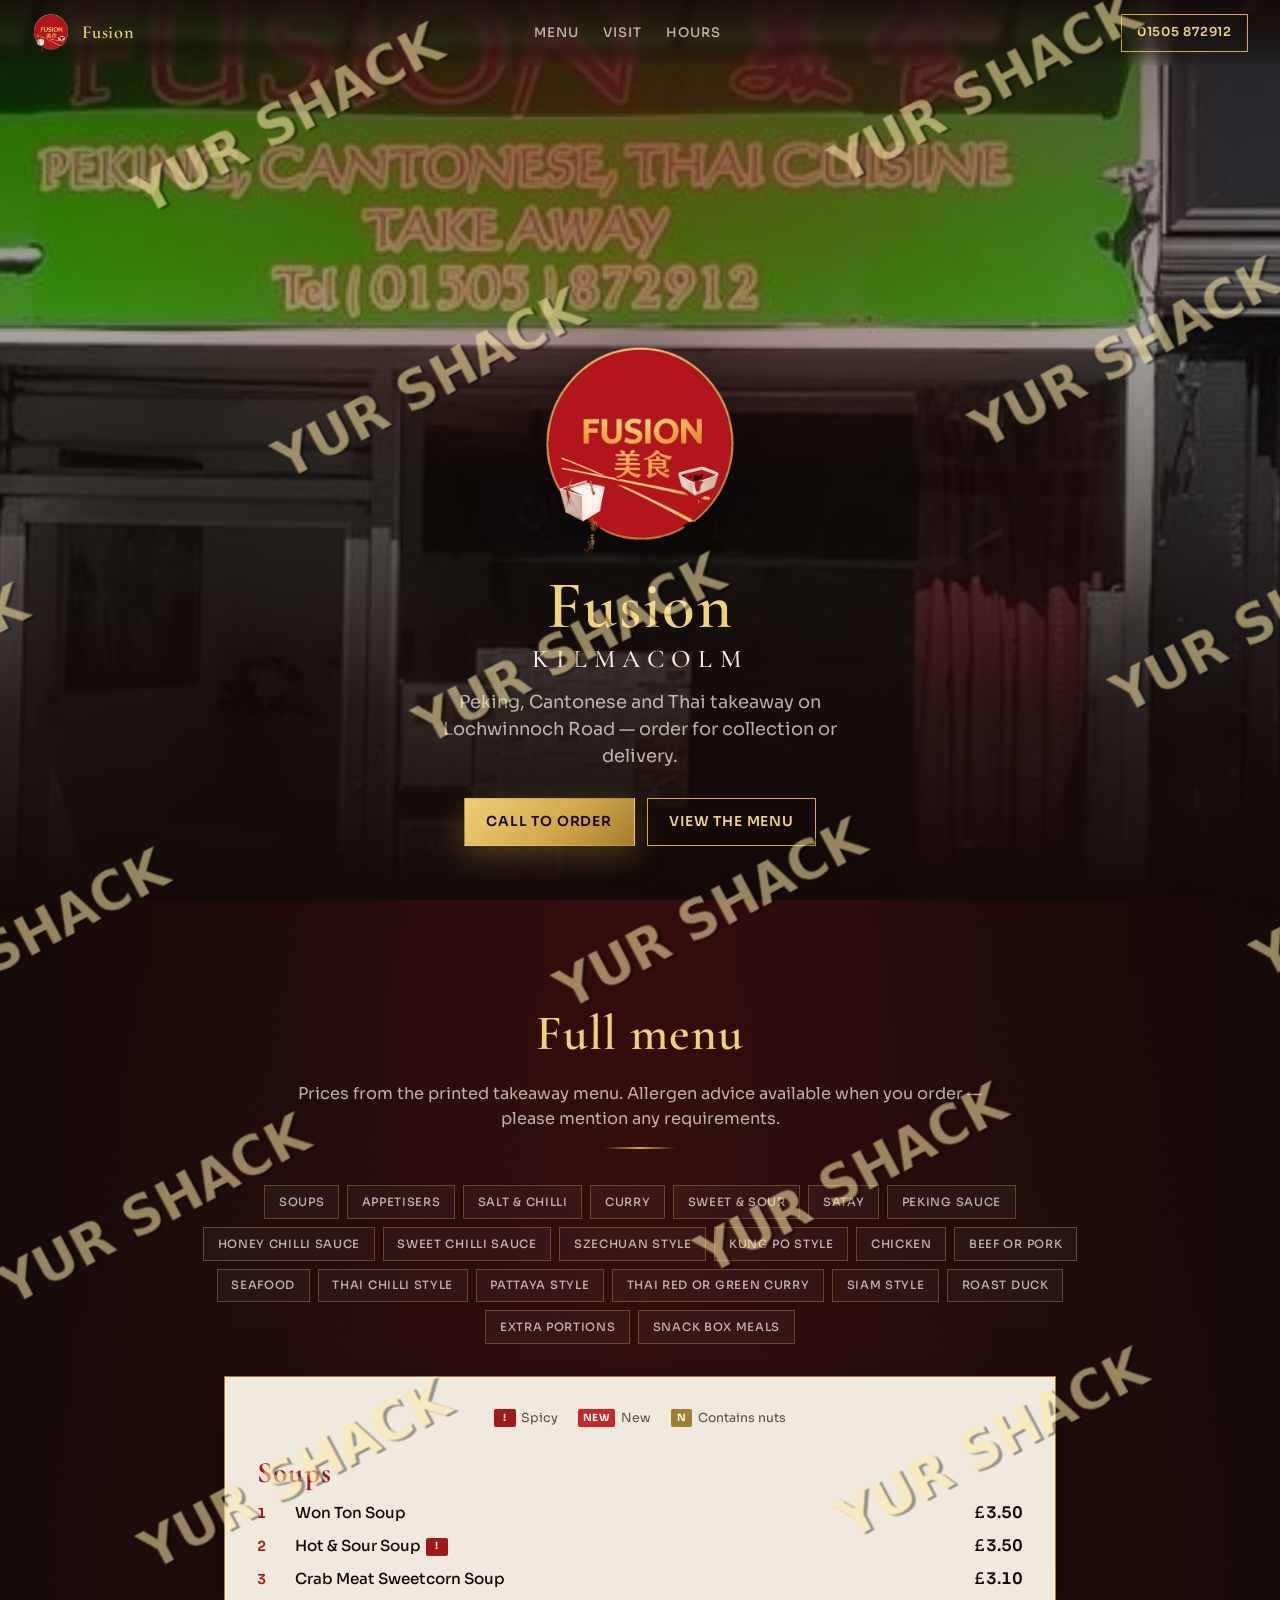
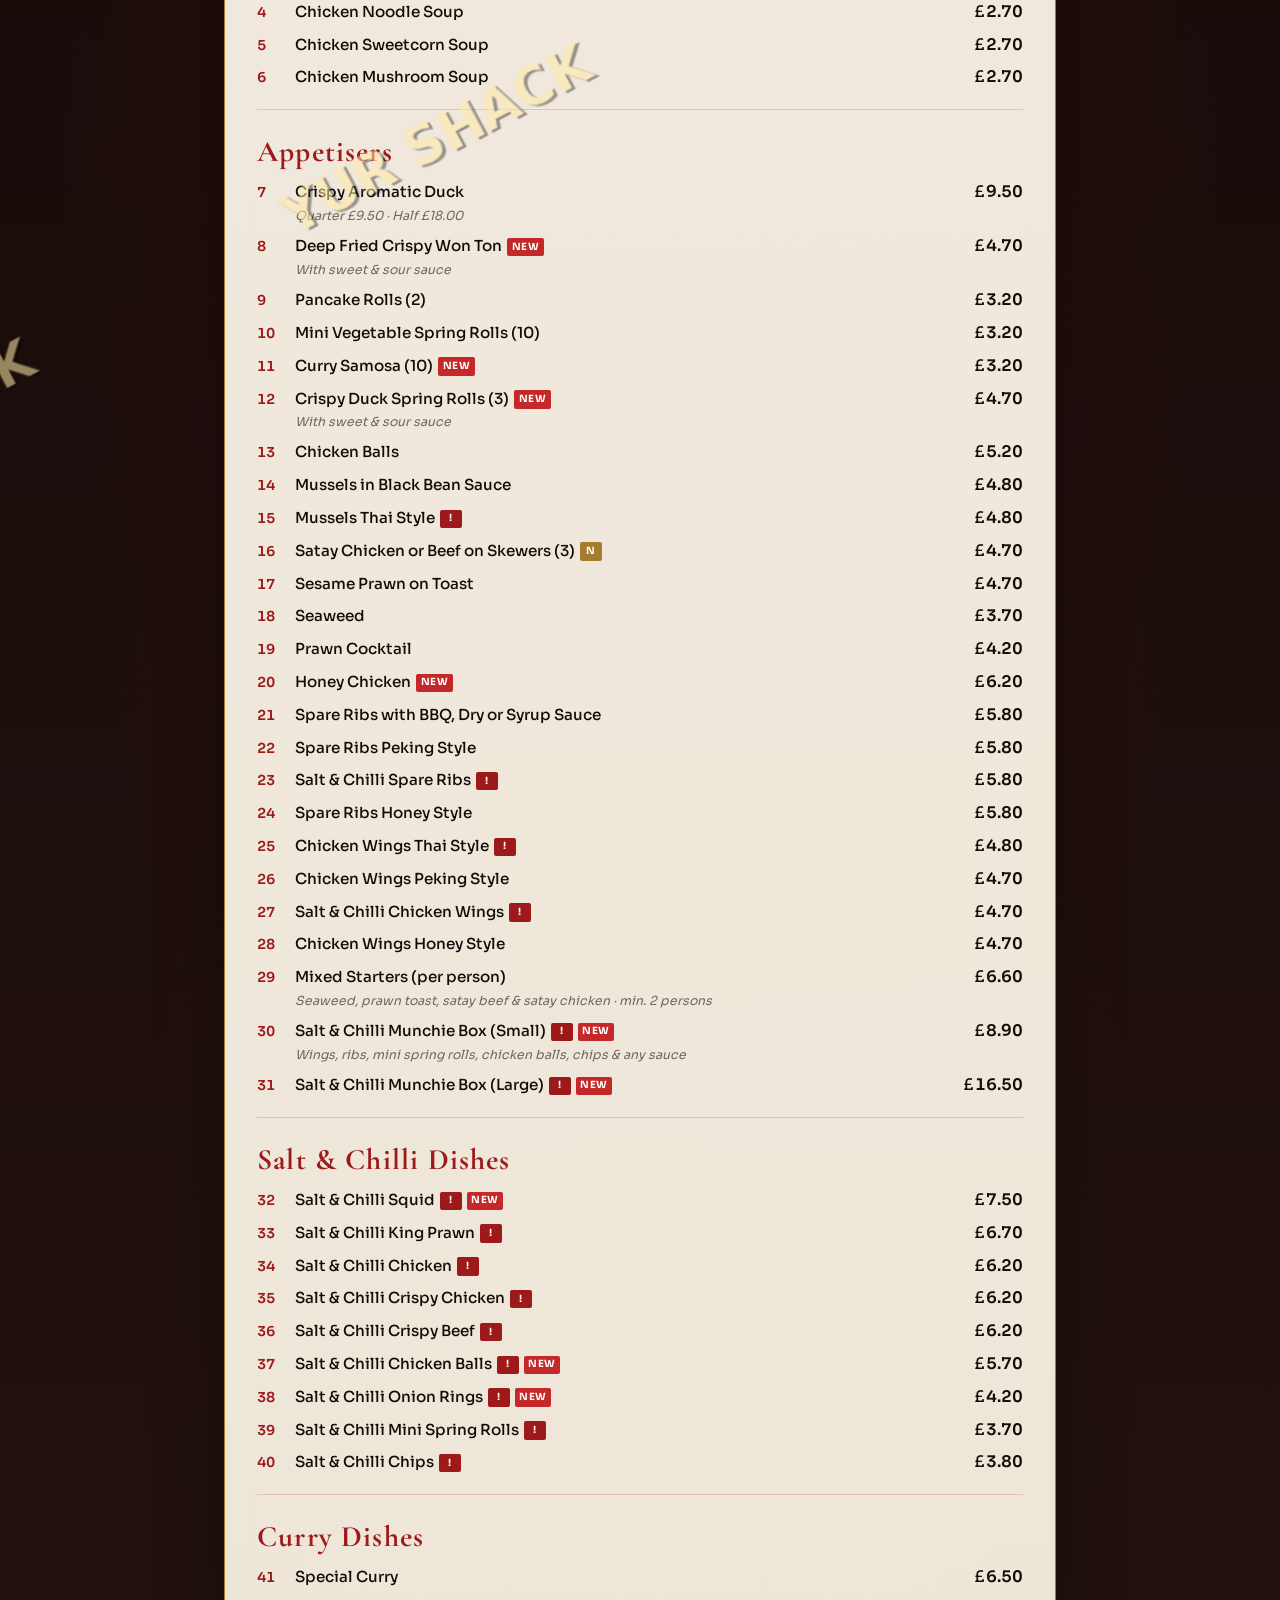
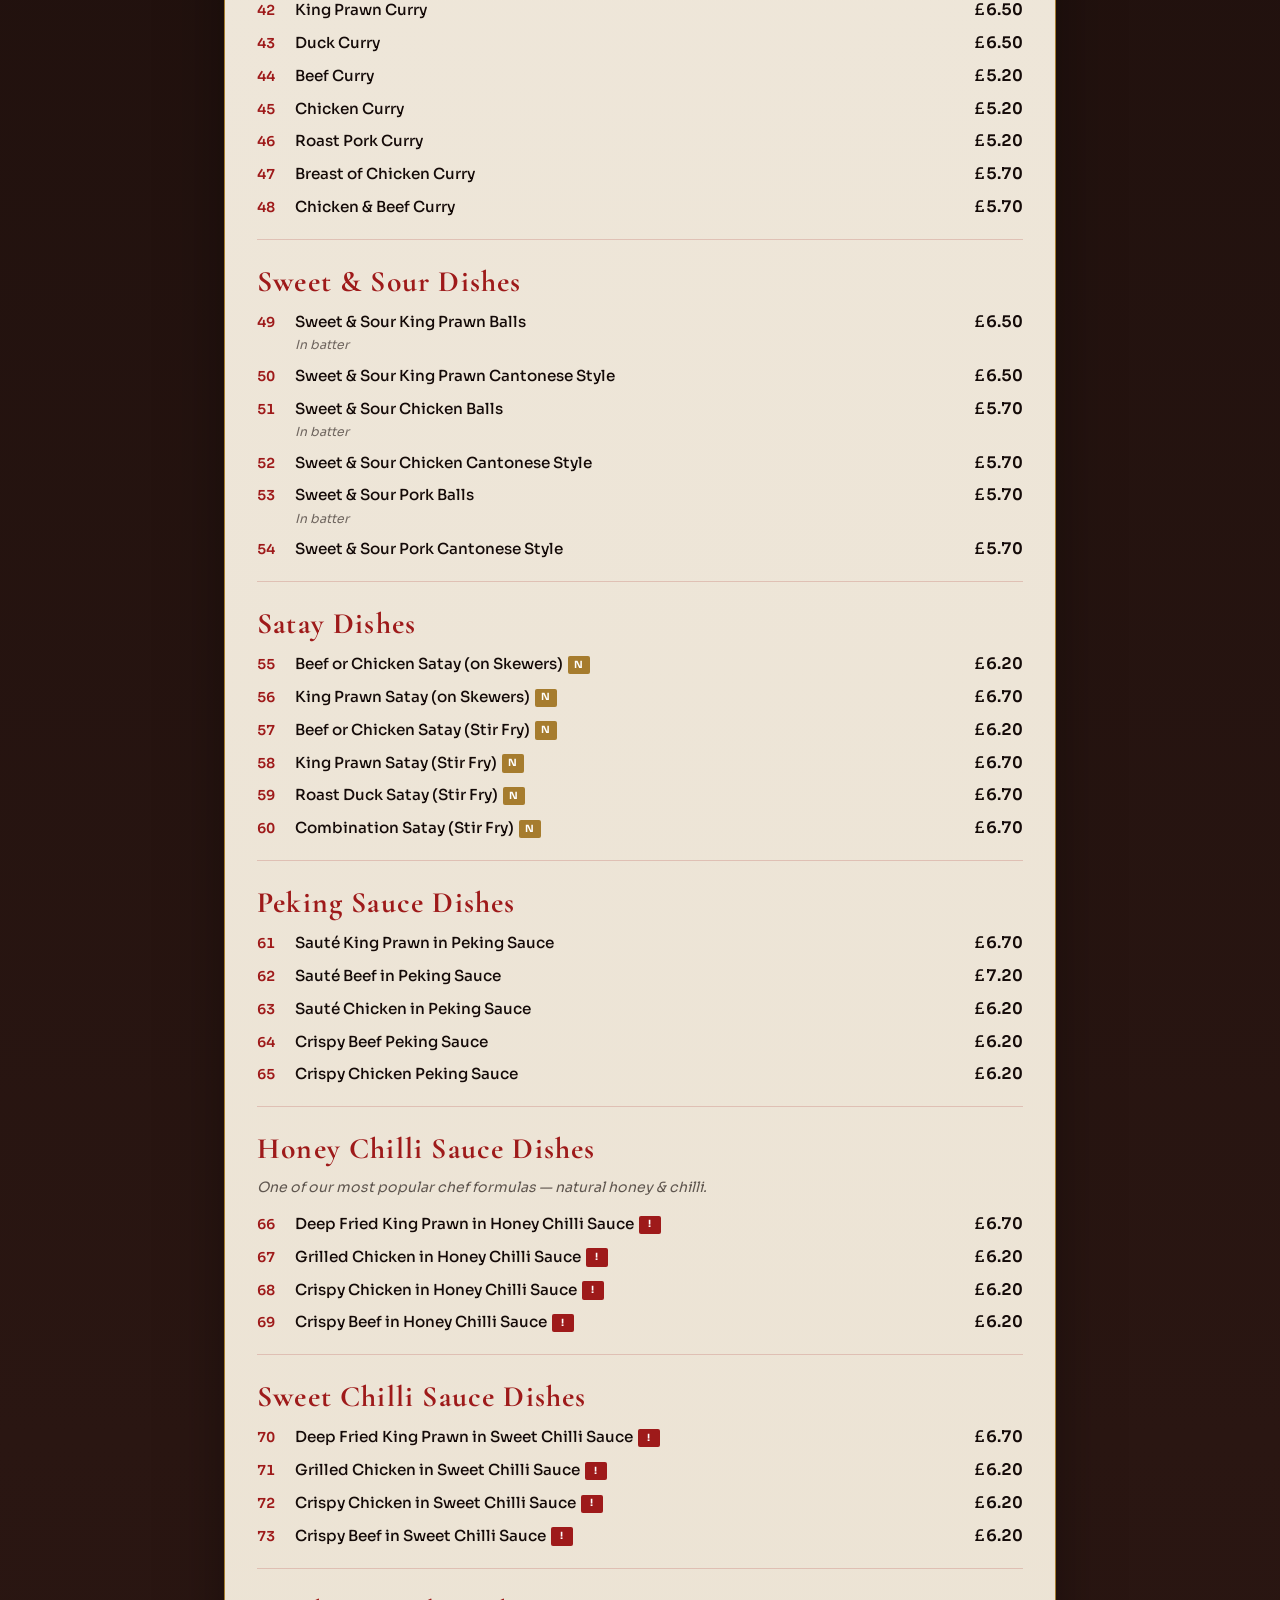
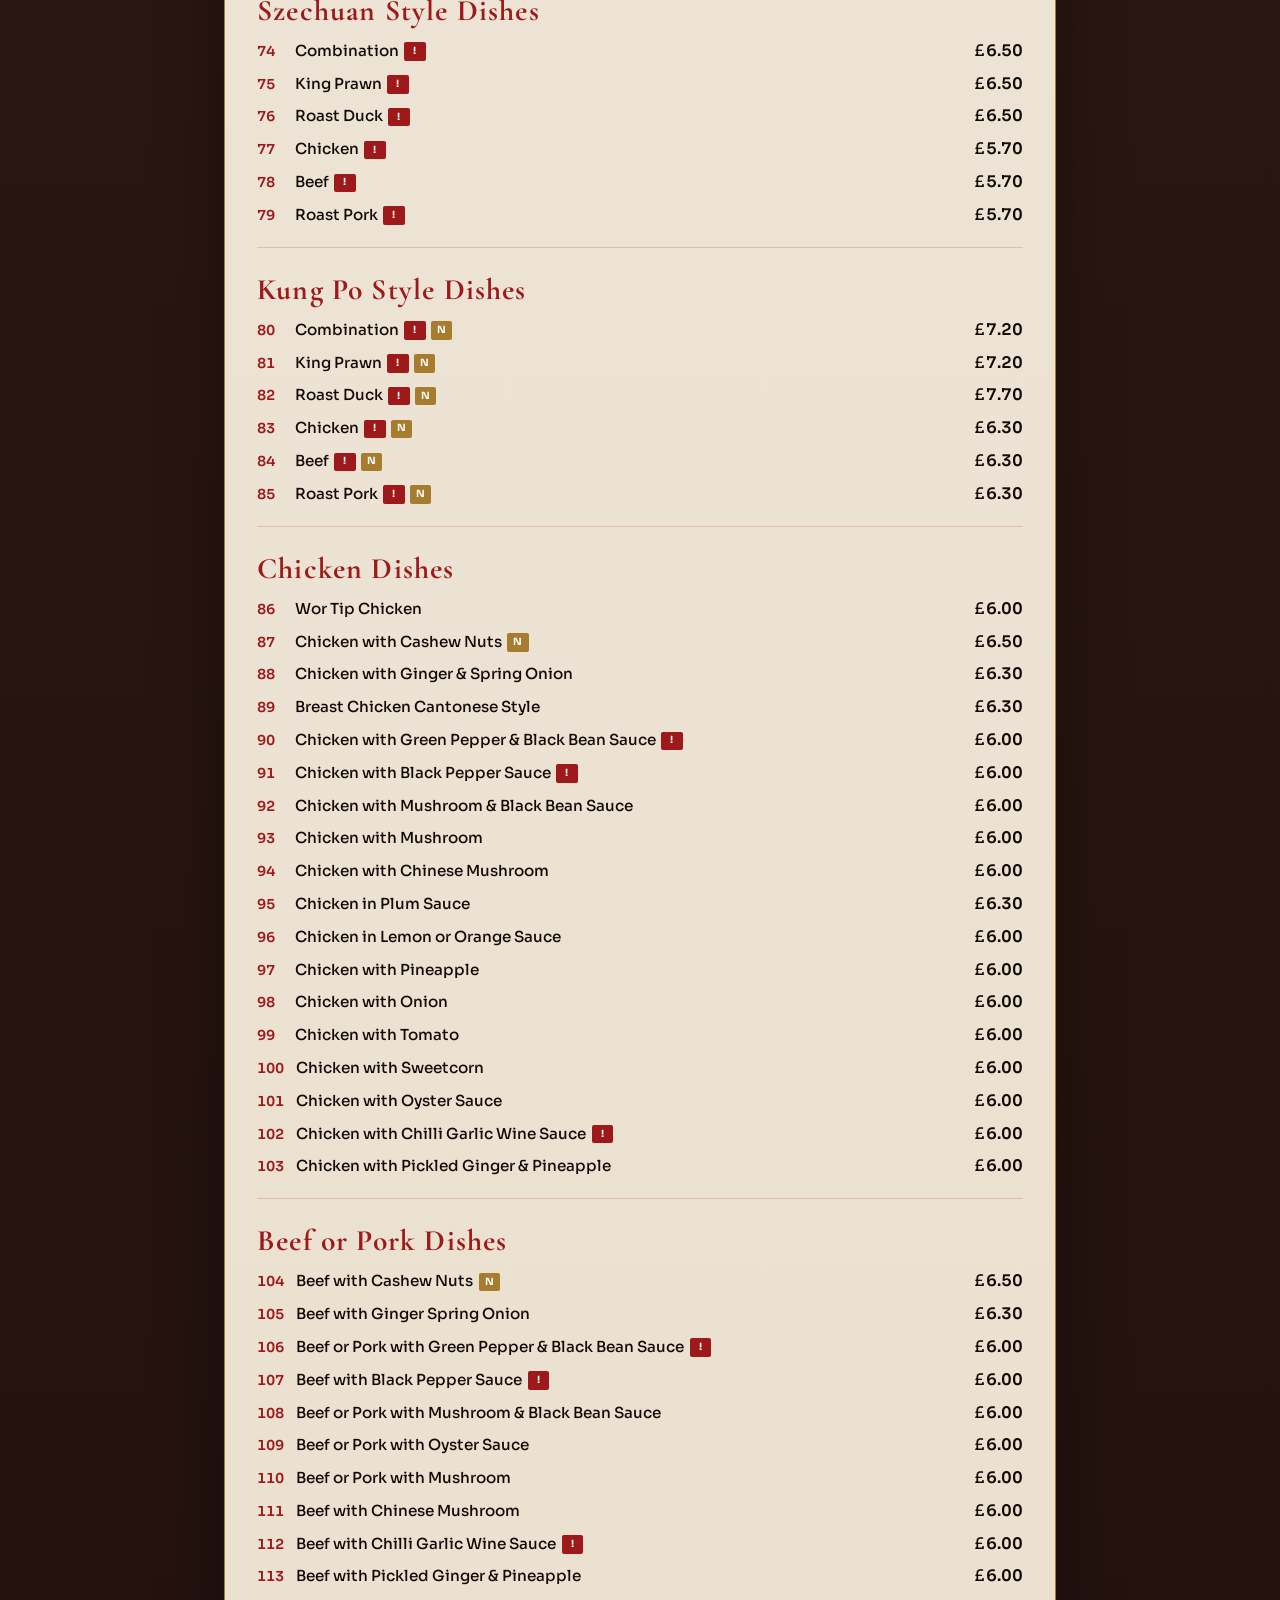
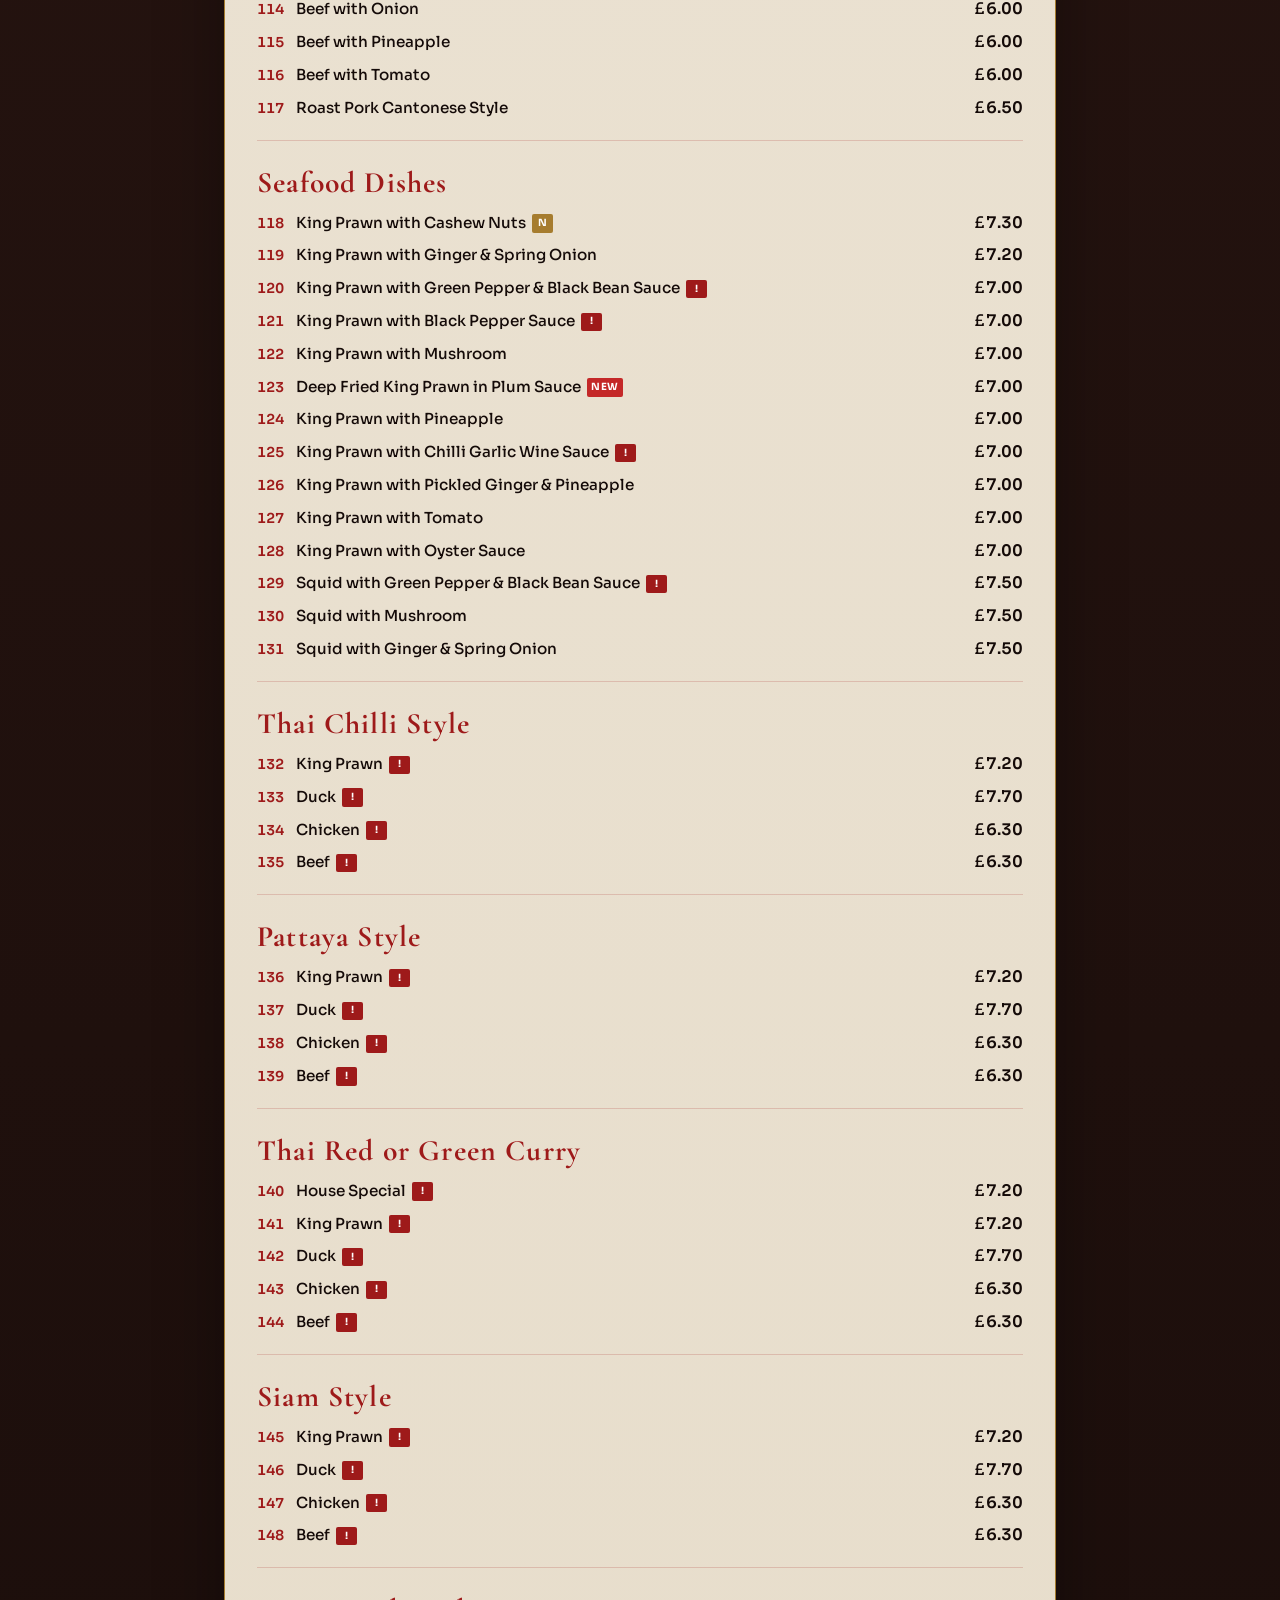
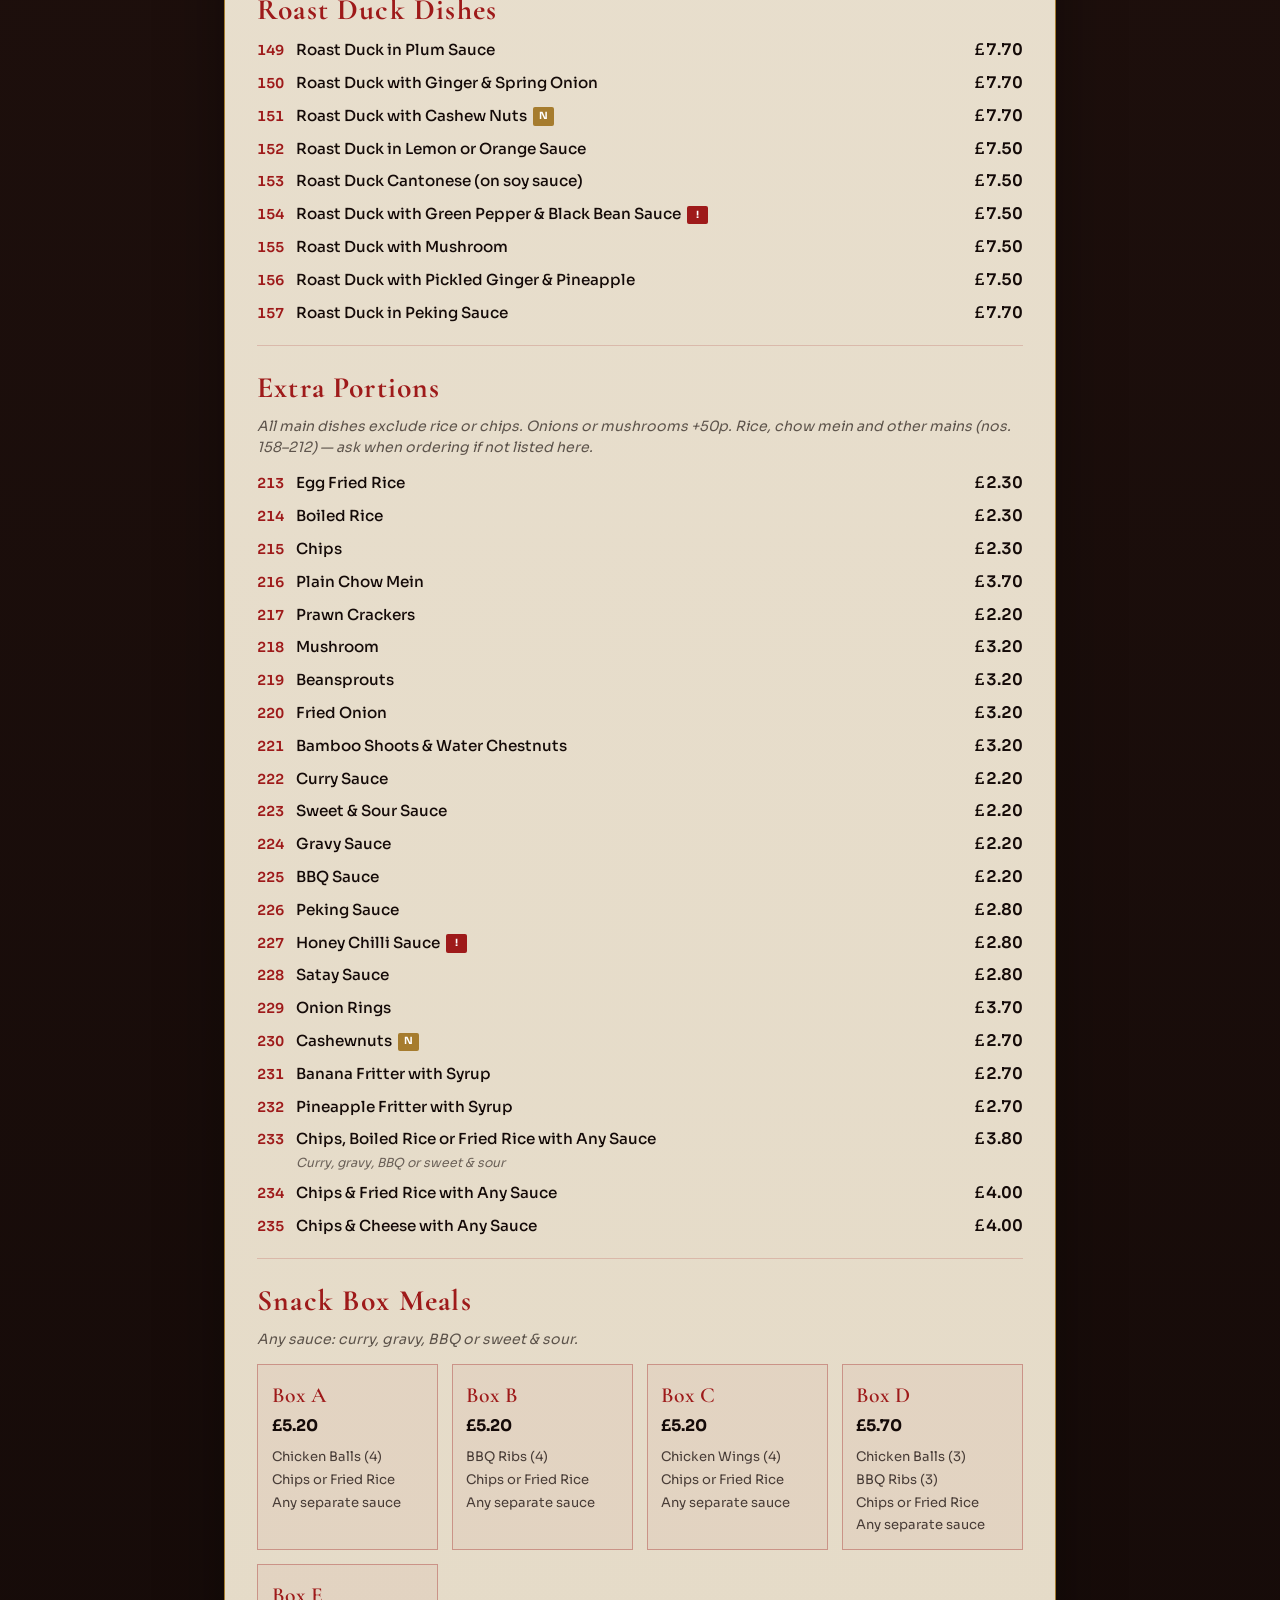
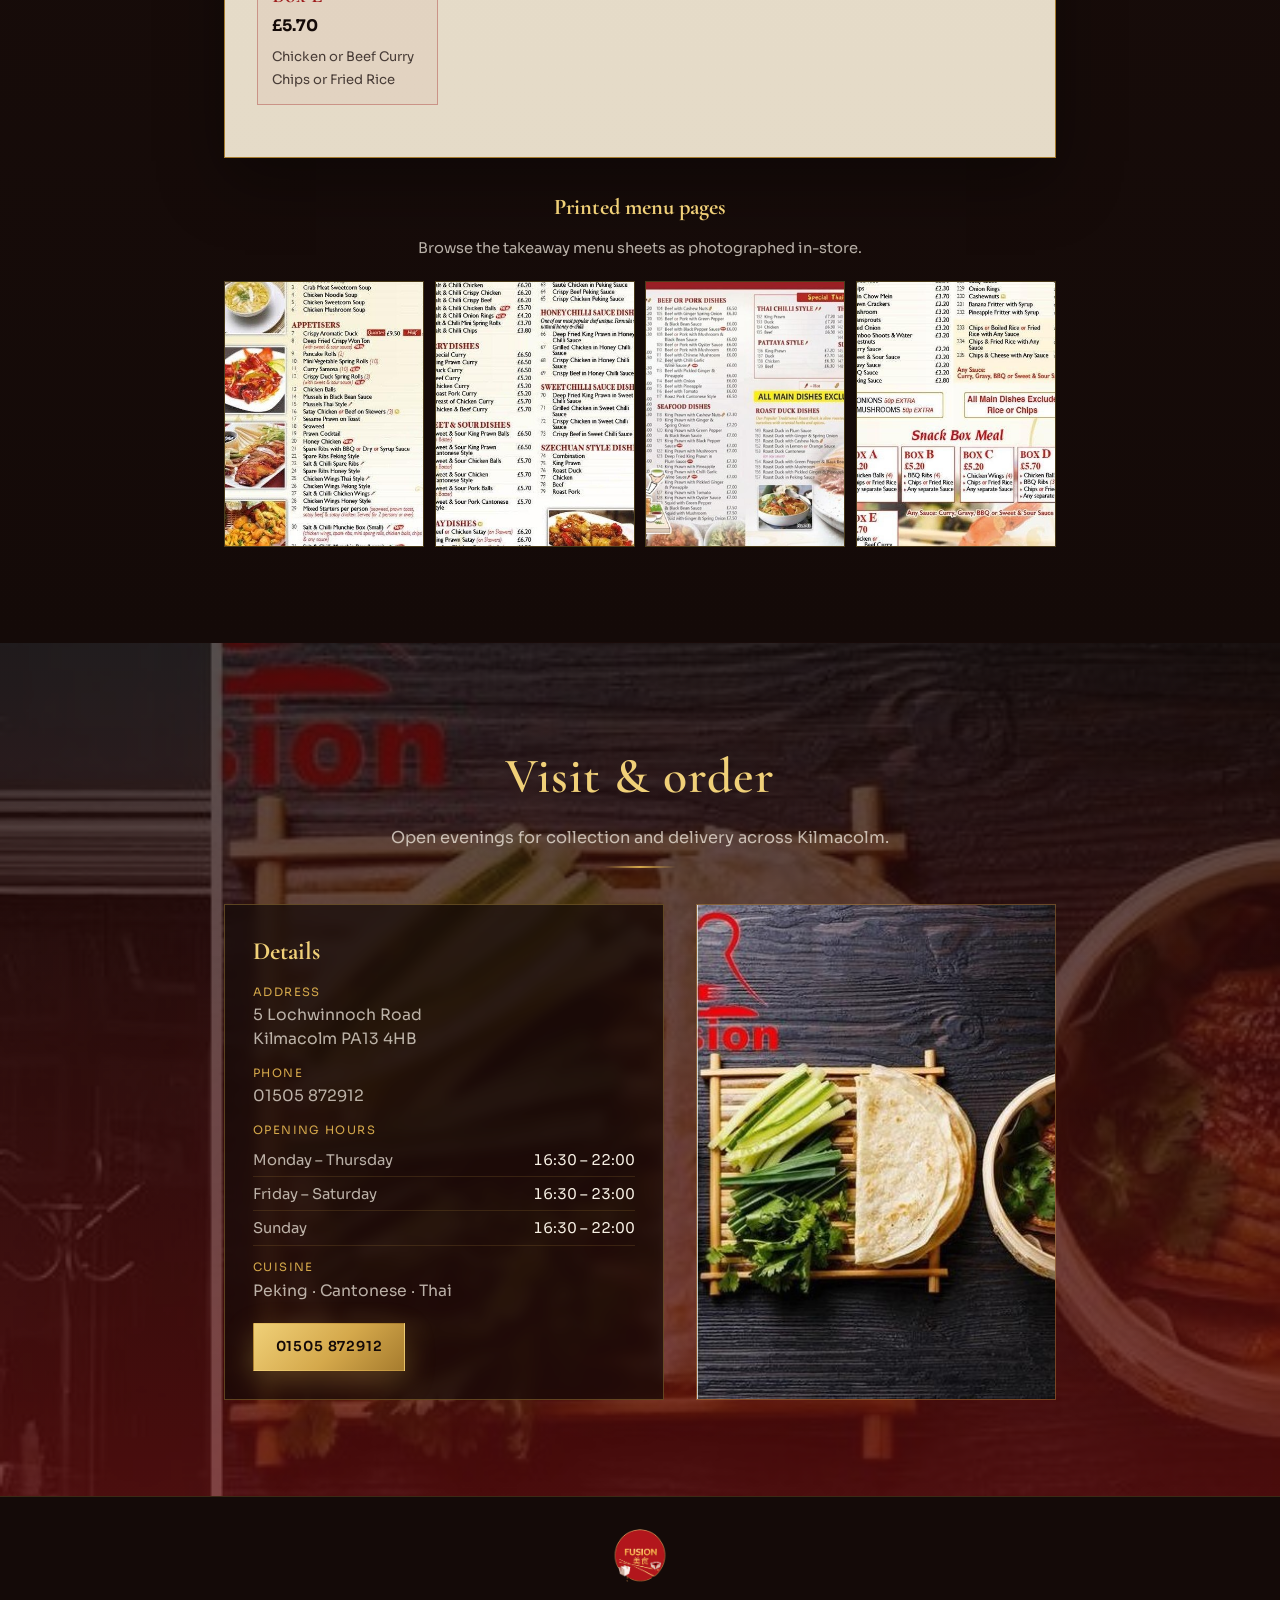
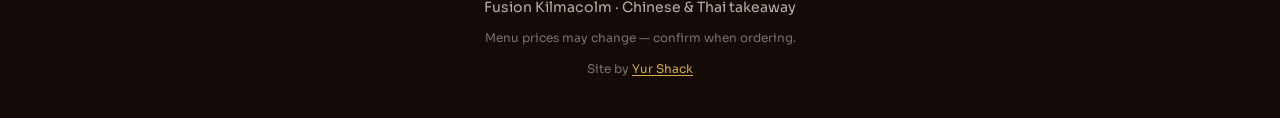
==== index.html @ 316f6bbb "Fix watermark dots: use PNG tile and hide hero pattern. Replace the HTML span grid with a repeating " ====
<!DOCTYPE html>
<html lang="en-GB">
<head>
  <meta charset="utf-8">
  <meta name="viewport" content="width=device-width, initial-scale=1">
  <title>Fusion Kilmacolm — Chinese &amp; Thai Takeaway</title>
  <meta name="description" content="Fusion Kilmacolm: Peking, Cantonese and Thai takeaway at 5 Lochwinnoch Road. Call 01505 872912 to order.">
  <link rel="icon" type="image/png" sizes="32x32" href="assets/favicon-32.png">
  <link rel="icon" type="image/png" href="assets/favicon.png">
  <link rel="apple-touch-icon" href="assets/apple-touch-icon.png">
  <meta property="og:title" content="Fusion Kilmacolm">
  <meta property="og:description" content="Peking, Cantonese and Thai cuisine takeaway in Kilmacolm.">
  <meta property="og:image" content="assets/fusion-logo.png">
  <link rel="preconnect" href="https://fonts.googleapis.com">
  <link rel="preconnect" href="https://fonts.gstatic.com" crossorigin>
  <link href="https://fonts.googleapis.com/css2?family=Cormorant+Garamond:wght@500;600;700&family=Sora:wght@400;500;600;700&display=swap" rel="stylesheet">
  <link rel="stylesheet" href="styles.css?v=wm2">
</head>
<body>
  <div class="yur-shack-watermark" aria-hidden="true"></div>

  <a class="skip" href="#menu">Skip to menu</a>

  <header class="topbar">
    <a class="topbar-brand" href="#top">
      <img src="assets/fusion-logo.png" width="38" height="38" alt="">
      <span>Fusion</span>
    </a>
    <nav aria-label="Primary">
      <a href="#menu">Menu</a>
      <a href="#visit">Visit</a>
      <a href="#hours">Hours</a>
    </nav>
    <a class="call-pill" href="tel:+441505872912">01505 872912</a>
  </header>

  <main id="top">
    <section class="hero" aria-label="Fusion Kilmacolm">
      <div class="hero-media" aria-hidden="true">
        <img src="assets/hero-storefront.jpg" alt="" width="933" height="1000">
      </div>
      <div class="hero-wash" aria-hidden="true"></div>
      <div class="hero-pattern" aria-hidden="true"></div>
      <div class="hero-inner">
        <img class="hero-logo" src="assets/fusion-logo.png" width="208" height="208" alt="Fusion">
        <h1>
          Fusion
          <em>Kilmacolm</em>
        </h1>
        <p class="hero-lede">
          Peking, Cantonese and Thai takeaway on Lochwinnoch Road — order for collection or delivery.
        </p>
        <div class="hero-actions">
          <a class="btn btn-gold" href="tel:+441505872912">Call to order</a>
          <a class="btn btn-ghost" href="#menu">View the menu</a>
        </div>
      </div>
    </section>

    <section class="section menu-section" id="menu">
      <div class="section-head">
        <h2>Full menu</h2>
        <p>Prices from the printed takeaway menu. Allergen advice available when you order — please mention any requirements.</p>
        <div class="section-rule" aria-hidden="true"></div>
      </div>

      <div class="menu-nav" id="menuNav" role="tablist" aria-label="Menu categories"></div>

      <div class="menu-board">
        <div class="menu-legend" aria-label="Menu key">
          <span><span class="tag tag-spicy" aria-hidden="true">!</span> Spicy</span>
          <span><span class="tag tag-new" aria-hidden="true">New</span> New</span>
          <span><span class="tag tag-nuts" aria-hidden="true">N</span> Contains nuts</span>
        </div>
        <div id="menuRoot"></div>
      </div>

      <div class="menu-photos">
        <h3>Printed menu pages</h3>
        <p>Browse the takeaway menu sheets as photographed in-store.</p>
        <div class="photo-row">
          <a href="assets/menu-soups-starters.jpg" target="_blank" rel="noopener">
            <img src="assets/menu-soups-starters.jpg" alt="Soups and appetisers menu page" width="466" height="500" loading="lazy">
          </a>
          <a href="assets/menu-specials.jpg" target="_blank" rel="noopener">
            <img src="assets/menu-specials.jpg" alt="Salt and chilli, curry and specialty dishes menu page" width="467" height="500" loading="lazy">
          </a>
          <a href="assets/menu-mains.jpg" target="_blank" rel="noopener">
            <img src="assets/menu-mains.jpg" alt="Chicken, beef, seafood, Thai and duck mains menu page" width="549" height="400" loading="lazy">
          </a>
          <a href="assets/menu-extras.jpg" target="_blank" rel="noopener">
            <img src="assets/menu-extras.jpg" alt="Extra portions and snack box meals menu page" width="467" height="500" loading="lazy">
          </a>
        </div>
      </div>
    </section>

    <section class="section visit-section" id="visit">
      <div class="section-head">
        <h2>Visit &amp; order</h2>
        <p>Open evenings for collection and delivery across Kilmacolm.</p>
        <div class="section-rule" aria-hidden="true"></div>
      </div>

      <div class="visit-grid">
        <div class="visit-card" id="hours">
          <h3>Details</h3>
          <dl>
            <div>
              <dt>Address</dt>
              <dd>5 Lochwinnoch Road<br>Kilmacolm PA13 4HB</dd>
            </div>
            <div>
              <dt>Phone</dt>
              <dd><a href="tel:+441505872912">01505 872912</a></dd>
            </div>
            <div>
              <dt>Opening hours</dt>
              <dd>
                <table class="hours-table">
                  <tbody>
                    <tr><td>Monday – Thursday</td><td>16:30 – 22:00</td></tr>
                    <tr><td>Friday – Saturday</td><td>16:30 – 23:00</td></tr>
                    <tr><td>Sunday</td><td>16:30 – 22:00</td></tr>
                  </tbody>
                </table>
              </dd>
            </div>
            <div>
              <dt>Cuisine</dt>
              <dd>Peking · Cantonese · Thai</dd>
            </div>
          </dl>
          <p style="margin-top:1.25rem">
            <a class="btn btn-gold" href="tel:+441505872912">01505 872912</a>
          </p>
        </div>
        <div class="visit-media">
          <img src="assets/dish-duck.jpg" alt="Crispy roast duck with pancakes, cucumber and spring onion" width="411" height="500" loading="lazy">
        </div>
      </div>
    </section>
  </main>

  <footer class="site-footer">
    <img src="assets/fusion-logo.png" width="56" height="56" alt="">
    <p>Fusion Kilmacolm · Chinese &amp; Thai takeaway</p>
    <p class="fine">Menu prices may change — confirm when ordering.</p>
    <p class="fine yur-shack-credit">Site by <a href="https://yurshack.co.uk" rel="noopener">Yur Shack</a></p>
  </footer>

  <script src="menu-data.js"></script>
  <script src="menu.js"></script>
</body>
</html>
---- styles.css ----
:root {
  --red: #9e1a1a;
  --red-deep: #5c0d0d;
  --red-hot: #c42828;
  --gold: #d4a84b;
  --gold-bright: #f0d078;
  --gold-dim: #a67c2e;
  --ink: #140a08;
  --ink-soft: #2a1612;
  --paper: #f7f0e4;
  --paper-dim: rgba(247, 240, 228, 0.72);
  --line: rgba(212, 168, 75, 0.35);
  --font-display: "Cormorant Garamond", "Times New Roman", serif;
  --font-body: "Sora", "Segoe UI", sans-serif;
  --ease: cubic-bezier(0.22, 1, 0.36, 1);
}

*,
*::before,
*::after {
  box-sizing: border-box;
  margin: 0;
  padding: 0;
}

html {
  scroll-behavior: smooth;
}

body {
  font-family: var(--font-body);
  color: var(--paper);
  background: var(--ink);
  line-height: 1.5;
  overflow-x: hidden;
}

img {
  display: block;
  max-width: 100%;
}

a {
  color: inherit;
  text-decoration: none;
}

:focus-visible {
  outline: 2px solid var(--gold-bright);
  outline-offset: 3px;
}

.skip {
  position: absolute;
  left: -999px;
  top: 0;
  background: var(--gold);
  color: var(--ink);
  padding: 0.6rem 1rem;
  z-index: 100;
}

.skip:focus {
  left: 0.75rem;
  top: 0.75rem;
}

/* ——— Site chrome ——— */
.topbar {
  position: fixed;
  inset: 0 0 auto;
  z-index: 40;
  display: flex;
  align-items: center;
  justify-content: space-between;
  gap: 1rem;
  padding: 0.85rem clamp(1rem, 3vw, 2rem);
  background: linear-gradient(180deg, rgba(20, 10, 8, 0.92), rgba(20, 10, 8, 0.55) 70%, transparent);
  backdrop-filter: blur(4px);
}

.topbar-brand {
  display: flex;
  align-items: center;
  gap: 0.7rem;
  font-family: var(--font-display);
  font-weight: 600;
  letter-spacing: 0.04em;
}

.topbar-brand img {
  width: 2.4rem;
  height: 2.4rem;
  object-fit: contain;
}

.topbar-brand span {
  color: var(--gold-bright);
  font-size: 1.15rem;
}

.topbar nav {
  display: flex;
  gap: clamp(0.75rem, 2vw, 1.5rem);
  font-size: 0.82rem;
  font-weight: 500;
  letter-spacing: 0.08em;
  text-transform: uppercase;
}

.topbar nav a {
  color: var(--paper-dim);
  transition: color 0.25s var(--ease);
}

.topbar nav a:hover {
  color: var(--gold-bright);
}

.topbar .call-pill {
  display: inline-flex;
  align-items: center;
  gap: 0.4rem;
  padding: 0.55rem 0.95rem;
  border: 1px solid var(--gold);
  color: var(--gold-bright);
  font-size: 0.78rem;
  font-weight: 600;
  letter-spacing: 0.06em;
  text-transform: uppercase;
  transition: background 0.25s var(--ease), color 0.25s var(--ease);
}

.topbar .call-pill:hover {
  background: var(--gold);
  color: var(--ink);
}

@media (max-width: 720px) {
  .topbar nav {
    display: none;
  }
}

/* ——— Hero ——— */
.hero {
  position: relative;
  min-height: 100vh;
  min-height: 100dvh;
  display: grid;
  place-items: end center;
  padding: clamp(5.5rem, 12vh, 8rem) clamp(1.25rem, 4vw, 3rem) clamp(2.5rem, 6vh, 4rem);
  isolation: isolate;
  overflow: hidden;
}

.hero-media {
  position: absolute;
  inset: 0;
  z-index: -2;
}

.hero-media img {
  width: 100%;
  height: 100%;
  object-fit: cover;
  object-position: center 40%;
  transform: scale(1.04);
  animation: hero- ken 22s var(--ease) both;
}

.hero-wash {
  position: absolute;
  inset: 0;
  z-index: -1;
  background:
    radial-gradient(ellipse 70% 55% at 50% 18%, rgba(158, 26, 26, 0.35), transparent 70%),
    linear-gradient(180deg, rgba(20, 10, 8, 0.55) 0%, rgba(20, 10, 8, 0.35) 35%, rgba(20, 10, 8, 0.88) 78%, var(--ink) 100%);
}

/* Decorative 1px dots — disabled on watermarked live build (reads as “dots watermark”). */
.hero-pattern {
  display: none;
}

.hero-inner {
  width: min(42rem, 100%);
  text-align: center;
}

.hero-logo {
  width: clamp(8.5rem, 28vw, 13rem);
  height: auto;
  margin: 0 auto 1.25rem;
  filter: drop-shadow(0 18px 40px rgba(0, 0, 0, 0.55));
  animation: rise 1s var(--ease) both;
}

.hero h1 {
  font-family: var(--font-display);
  font-weight: 600;
  font-size: clamp(2.4rem, 7vw, 4.2rem);
  line-height: 0.95;
  letter-spacing: 0.02em;
  color: var(--gold-bright);
  text-shadow: 0 2px 24px rgba(0, 0, 0, 0.45);
  animation: rise 1s var(--ease) 0.12s both;
}

.hero h1 em {
  display: block;
  margin-top: 0.35em;
  font-style: normal;
  font-weight: 500;
  font-size: 0.38em;
  letter-spacing: 0.28em;
  text-transform: uppercase;
  color: var(--paper);
}

.hero-lede {
  margin: 1.15rem auto 0;
  max-width: 28rem;
  font-size: clamp(0.98rem, 2.2vw, 1.12rem);
  color: var(--paper-dim);
  animation: rise 1s var(--ease) 0.22s both;
}

.hero-actions {
  margin-top: 1.75rem;
  display: flex;
  flex-wrap: wrap;
  gap: 0.75rem;
  justify-content: center;
  animation: rise 1s var(--ease) 0.32s both;
}

.btn {
  display: inline-flex;
  align-items: center;
  justify-content: center;
  gap: 0.5rem;
  min-height: 3rem;
  padding: 0.75rem 1.35rem;
  font-family: var(--font-body);
  font-size: 0.86rem;
  font-weight: 600;
  letter-spacing: 0.06em;
  text-transform: uppercase;
  border: 1px solid transparent;
  transition: transform 0.25s var(--ease), background 0.25s var(--ease), color 0.25s var(--ease), border-color 0.25s var(--ease);
}

.btn:hover {
  transform: translateY(-2px);
}

.btn-gold {
  background: linear-gradient(135deg, var(--gold-bright), var(--gold) 55%, var(--gold-dim));
  color: var(--ink);
  box-shadow: 0 10px 30px rgba(212, 168, 75, 0.28);
}

.btn-gold:hover {
  filter: brightness(1.05);
}

.btn-ghost {
  border-color: var(--gold);
  color: var(--gold-bright);
  background: rgba(20, 10, 8, 0.35);
}

.btn-ghost:hover {
  background: rgba(212, 168, 75, 0.12);
}

/* ——— Sections ——— */
.section {
  position: relative;
  padding: clamp(3.5rem, 8vw, 6rem) clamp(1.25rem, 4vw, 3rem);
}

.section-head {
  width: min(44rem, 100%);
  margin: 0 auto 2.25rem;
  text-align: center;
}

.section-head h2 {
  font-family: var(--font-display);
  font-weight: 600;
  font-size: clamp(2rem, 5vw, 3.1rem);
  color: var(--gold-bright);
  letter-spacing: 0.02em;
}

.section-head p {
  margin-top: 0.75rem;
  color: var(--paper-dim);
  font-size: 1.02rem;
}

.section-rule {
  width: 4.5rem;
  height: 2px;
  margin: 1rem auto 0;
  background: linear-gradient(90deg, transparent, var(--gold), transparent);
}

/* Menu */
.menu-section {
  background:
    radial-gradient(ellipse 80% 50% at 50% 0%, rgba(158, 26, 26, 0.22), transparent 60%),
    linear-gradient(180deg, var(--ink), var(--ink-soft) 40%, var(--ink));
}

.menu-nav {
  display: flex;
  flex-wrap: wrap;
  gap: 0.5rem;
  justify-content: center;
  margin: 0 auto 2rem;
  max-width: 56rem;
}

.menu-nav button {
  appearance: none;
  border: 1px solid var(--line);
  background: rgba(247, 240, 228, 0.04);
  color: var(--paper-dim);
  font-family: var(--font-body);
  font-size: 0.72rem;
  font-weight: 500;
  letter-spacing: 0.06em;
  text-transform: uppercase;
  padding: 0.55rem 0.85rem;
  cursor: pointer;
  transition: background 0.2s var(--ease), color 0.2s var(--ease), border-color 0.2s var(--ease);
}

.menu-nav button:hover,
.menu-nav button.is-active {
  color: var(--ink);
  background: var(--gold);
  border-color: var(--gold);
}

.menu-board {
  width: min(52rem, 100%);
  margin: 0 auto;
  background:
    linear-gradient(180deg, rgba(247, 240, 228, 0.97), rgba(240, 230, 210, 0.95));
  color: var(--ink);
  border: 1px solid var(--gold-dim);
  box-shadow: 0 24px 60px rgba(0, 0, 0, 0.35);
  padding: clamp(1.25rem, 3vw, 2rem);
}

.menu-legend {
  display: flex;
  flex-wrap: wrap;
  gap: 0.85rem 1.25rem;
  justify-content: center;
  margin-bottom: 1.5rem;
  font-size: 0.78rem;
  color: rgba(20, 10, 8, 0.7);
}

.menu-legend span {
  display: inline-flex;
  align-items: center;
  gap: 0.35rem;
}

.tag {
  display: inline-flex;
  align-items: center;
  justify-content: center;
  min-width: 1.35rem;
  height: 1.15rem;
  padding: 0 0.3rem;
  font-size: 0.62rem;
  font-weight: 700;
  letter-spacing: 0.04em;
  text-transform: uppercase;
  border-radius: 2px;
}

.tag-spicy {
  background: var(--red);
  color: #fff;
}

.tag-new {
  background: var(--red-hot);
  color: #fff;
}

.tag-nuts {
  background: var(--gold-dim);
  color: #fff;
}

.menu-category {
  scroll-margin-top: 5.5rem;
  padding: 1.25rem 0;
  border-top: 1px solid rgba(158, 26, 26, 0.18);
}

.menu-category:first-of-type {
  border-top: 0;
  padding-top: 0;
}

.menu-category h3 {
  font-family: var(--font-display);
  font-size: clamp(1.45rem, 3vw, 1.85rem);
  color: var(--red);
  letter-spacing: 0.04em;
  margin-bottom: 0.35rem;
}

.menu-category .blurb {
  font-size: 0.88rem;
  color: rgba(20, 10, 8, 0.65);
  font-style: italic;
  margin-bottom: 0.85rem;
}

.menu-list {
  list-style: none;
  display: grid;
  gap: 0.55rem;
}

.menu-item {
  display: grid;
  grid-template-columns: auto 1fr auto;
  gap: 0.55rem 0.75rem;
  align-items: baseline;
}

.menu-item .num {
  font-variant-numeric: tabular-nums;
  font-weight: 600;
  color: var(--red);
  font-size: 0.86rem;
  min-width: 1.6rem;
}

.menu-item .name-wrap {
  min-width: 0;
}

.menu-item .name {
  font-weight: 500;
  font-size: 0.95rem;
}

.menu-item .meta {
  display: inline-flex;
  gap: 0.3rem;
  margin-left: 0.35rem;
  vertical-align: middle;
}

.menu-item .note {
  display: block;
  margin-top: 0.15rem;
  font-size: 0.78rem;
  color: rgba(20, 10, 8, 0.58);
  font-style: italic;
}

.menu-item .price {
  font-weight: 600;
  font-variant-numeric: tabular-nums;
  color: var(--ink);
  white-space: nowrap;
}

.menu-item .price::before {
  content: "£";
  font-weight: 500;
  margin-right: 0.05em;
}

.dots {
  display: none;
}

.box-grid {
  display: grid;
  grid-template-columns: repeat(auto-fit, minmax(10.5rem, 1fr));
  gap: 0.85rem;
  margin-top: 0.75rem;
}

.box-card {
  border: 1px solid rgba(158, 26, 26, 0.35);
  padding: 0.9rem 0.85rem;
  background: rgba(158, 26, 26, 0.04);
}

.box-card .code {
  font-family: var(--font-display);
  font-size: 1.35rem;
  color: var(--red);
  font-weight: 600;
}

.box-card .price {
  font-weight: 700;
  margin: 0.15rem 0 0.55rem;
}

.box-card ul {
  list-style: none;
  font-size: 0.82rem;
  color: rgba(20, 10, 8, 0.75);
}

.box-card li + li {
  margin-top: 0.2rem;
}

.menu-photos {
  width: min(52rem, 100%);
  margin: 2rem auto 0;
  display: grid;
  gap: 0.85rem;
}

.menu-photos h3 {
  font-family: var(--font-display);
  color: var(--gold-bright);
  font-size: 1.4rem;
  text-align: center;
}

.menu-photos p {
  text-align: center;
  color: var(--paper-dim);
  font-size: 0.92rem;
  margin-bottom: 0.5rem;
}

.photo-row {
  display: grid;
  grid-template-columns: repeat(2, 1fr);
  gap: 0.65rem;
}

@media (min-width: 900px) {
  .photo-row {
    grid-template-columns: repeat(4, 1fr);
  }
}

.photo-row a {
  display: block;
  overflow: hidden;
  border: 1px solid var(--line);
  background: #000;
}

.photo-row img {
  width: 100%;
  height: 100%;
  aspect-ratio: 3 / 4;
  object-fit: cover;
  transition: transform 0.5s var(--ease);
}

.photo-row a:hover img {
  transform: scale(1.04);
}

@media (max-width: 640px) {
  .photo-row {
    grid-template-columns: 1fr;
  }

  .photo-row img {
    aspect-ratio: 16 / 10;
  }
}

/* Visit */
.visit-section {
  background:
    linear-gradient(180deg, rgba(20, 10, 8, 0.72), rgba(92, 13, 13, 0.78)),
    url("assets/atmosphere-duck.jpg") center / cover no-repeat;
}

.visit-grid {
  width: min(52rem, 100%);
  margin: 0 auto;
  display: grid;
  grid-template-columns: 1.1fr 0.9fr;
  gap: clamp(1.25rem, 3vw, 2rem);
  align-items: stretch;
}

@media (max-width: 760px) {
  .visit-grid {
    grid-template-columns: 1fr;
  }
}

.visit-card {
  background: rgba(20, 10, 8, 0.72);
  border: 1px solid var(--line);
  padding: clamp(1.25rem, 3vw, 1.75rem);
  backdrop-filter: blur(6px);
}

.visit-card h3 {
  font-family: var(--font-display);
  font-size: 1.55rem;
  color: var(--gold-bright);
  margin-bottom: 0.85rem;
}

.visit-card dl {
  display: grid;
  gap: 0.85rem;
}

.visit-card dt {
  font-size: 0.72rem;
  letter-spacing: 0.12em;
  text-transform: uppercase;
  color: var(--gold);
  margin-bottom: 0.2rem;
}

.visit-card dd {
  color: var(--paper-dim);
  font-size: 0.98rem;
}

.hours-table {
  width: 100%;
  border-collapse: collapse;
  font-size: 0.92rem;
}

.hours-table td {
  padding: 0.35rem 0;
  border-bottom: 1px solid rgba(212, 168, 75, 0.15);
  color: var(--paper-dim);
}

.hours-table td:last-child {
  text-align: right;
  font-variant-numeric: tabular-nums;
  color: var(--paper);
}

.visit-media {
  overflow: hidden;
  border: 1px solid var(--line);
  min-height: 16rem;
}

.visit-media img {
  width: 100%;
  height: 100%;
  object-fit: cover;
  min-height: 16rem;
}

/* Footer */
.site-footer {
  padding: 2rem clamp(1.25rem, 4vw, 3rem) 2.5rem;
  text-align: center;
  border-top: 1px solid rgba(212, 168, 75, 0.2);
  background: var(--ink);
}

.site-footer img {
  width: 3.5rem;
  height: 3.5rem;
  margin: 0 auto 0.75rem;
  border-radius: 50%;
}

.site-footer p {
  color: var(--paper-dim);
  font-size: 0.88rem;
}

.site-footer .fine {
  margin-top: 0.65rem;
  font-size: 0.75rem;
  color: rgba(247, 240, 228, 0.45);
}

.site-footer .yur-shack-credit {
  margin-top: 0.85rem;
}

.site-footer .yur-shack-credit a {
  color: var(--gold);
  text-decoration: underline;
  text-underline-offset: 0.15em;
}

.site-footer .yur-shack-credit a:hover {
  color: var(--gold-bright);
}

/* ——— Yur Shack watermark (PNG tile — reliable text, no CSS/SVG font issues) ——— */
.yur-shack-watermark {
  position: fixed;
  z-index: 80;
  pointer-events: none;
  overflow: hidden;
  opacity: 0.7;
  background-image: url("assets/yur-shack-wm.png");
  background-repeat: repeat;
  background-size: 420px 200px;
  transform: rotate(-28deg) scale(1.5);
  transform-origin: center center;
  width: 180%;
  height: 180%;
  left: -40%;
  top: -40%;
}

/* Motion */
@keyframes rise {
  from {
    opacity: 0;
    transform: translateY(22px);
  }
  to {
    opacity: 1;
    transform: translateY(0);
  }
}

@keyframes hero-ken {
  from {
    transform: scale(1.08);
  }
  to {
    transform: scale(1.02);
  }
}

@keyframes drift {
  from {
    background-position: 0 0, 0 0;
  }
  to {
    background-position: 56px 28px, -42px 42px;
  }
}

@media (prefers-reduced-motion: reduce) {
  html {
    scroll-behavior: auto;
  }

  .hero-media img,
  .hero-logo,
  .hero h1,
  .hero-lede,
  .hero-actions,
  .hero-pattern,
  .photo-row img {
    animation: none !important;
    transition: none !important;
  }
}
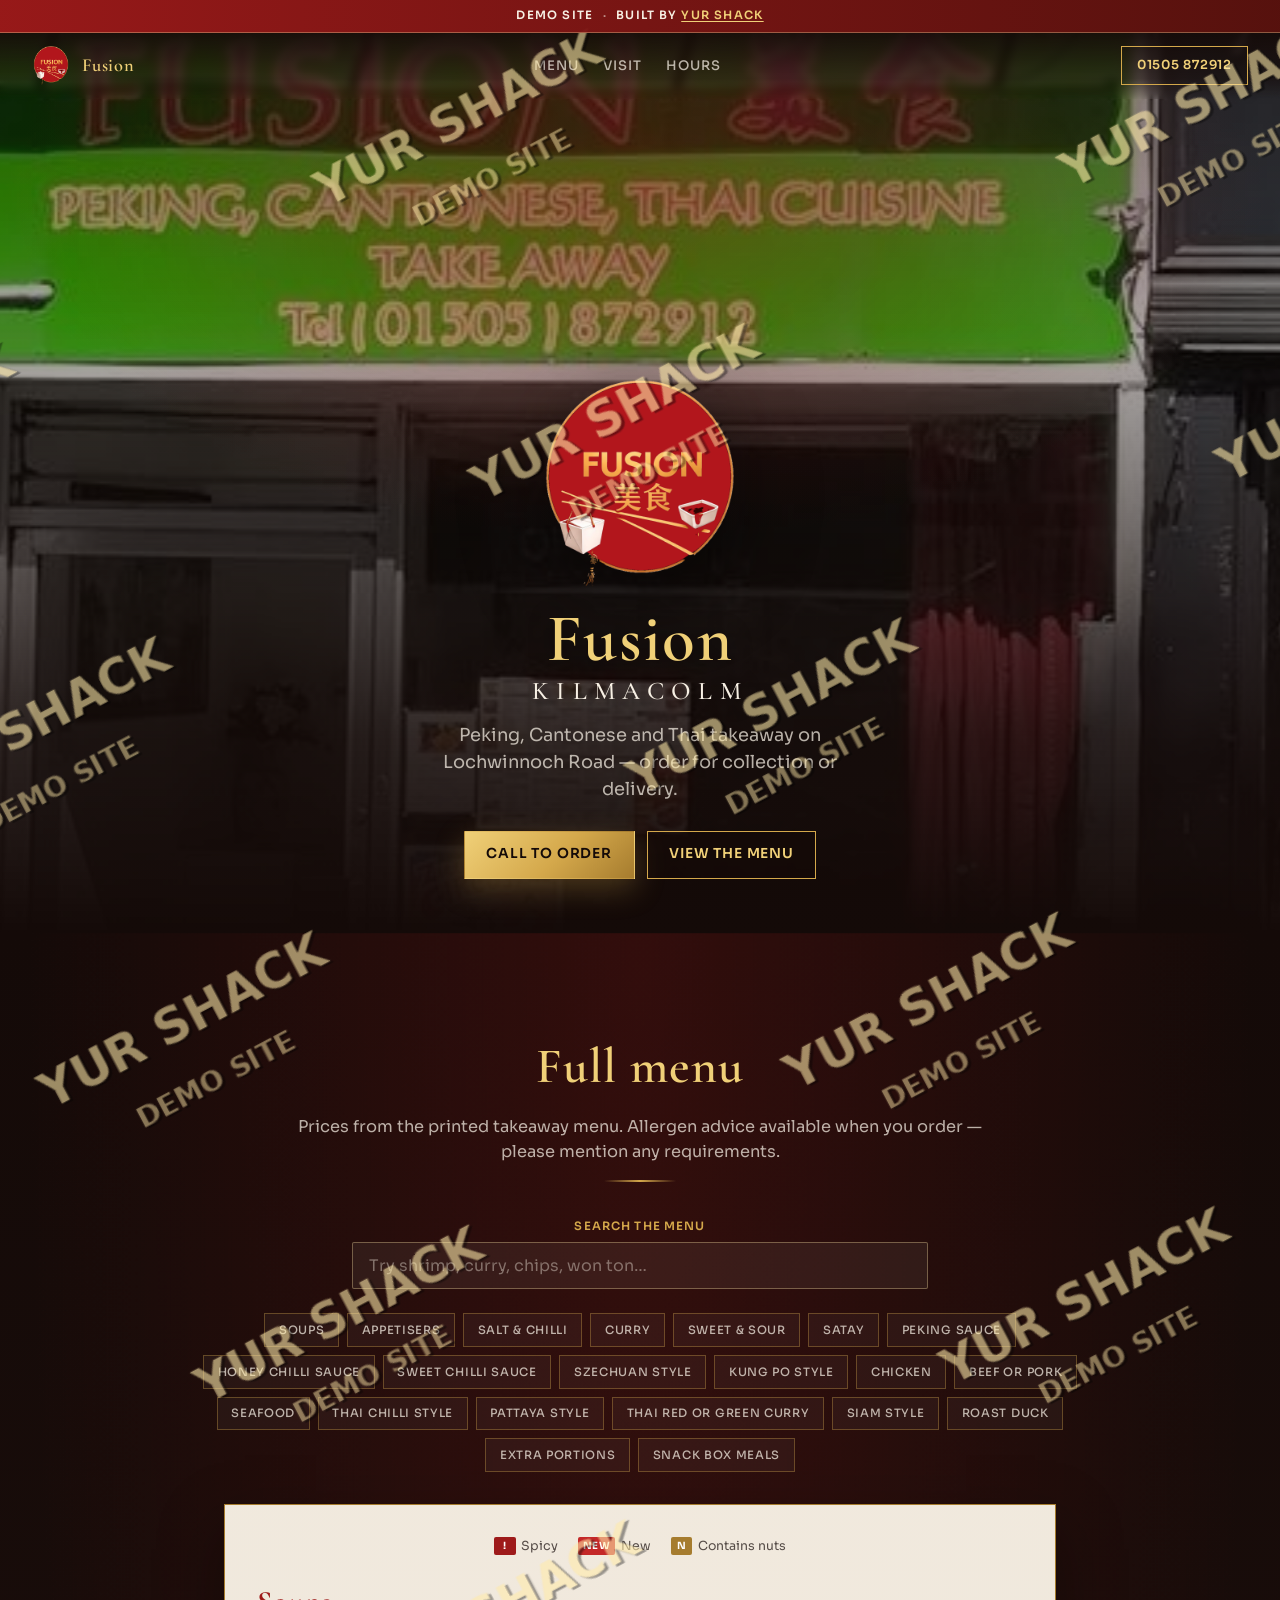
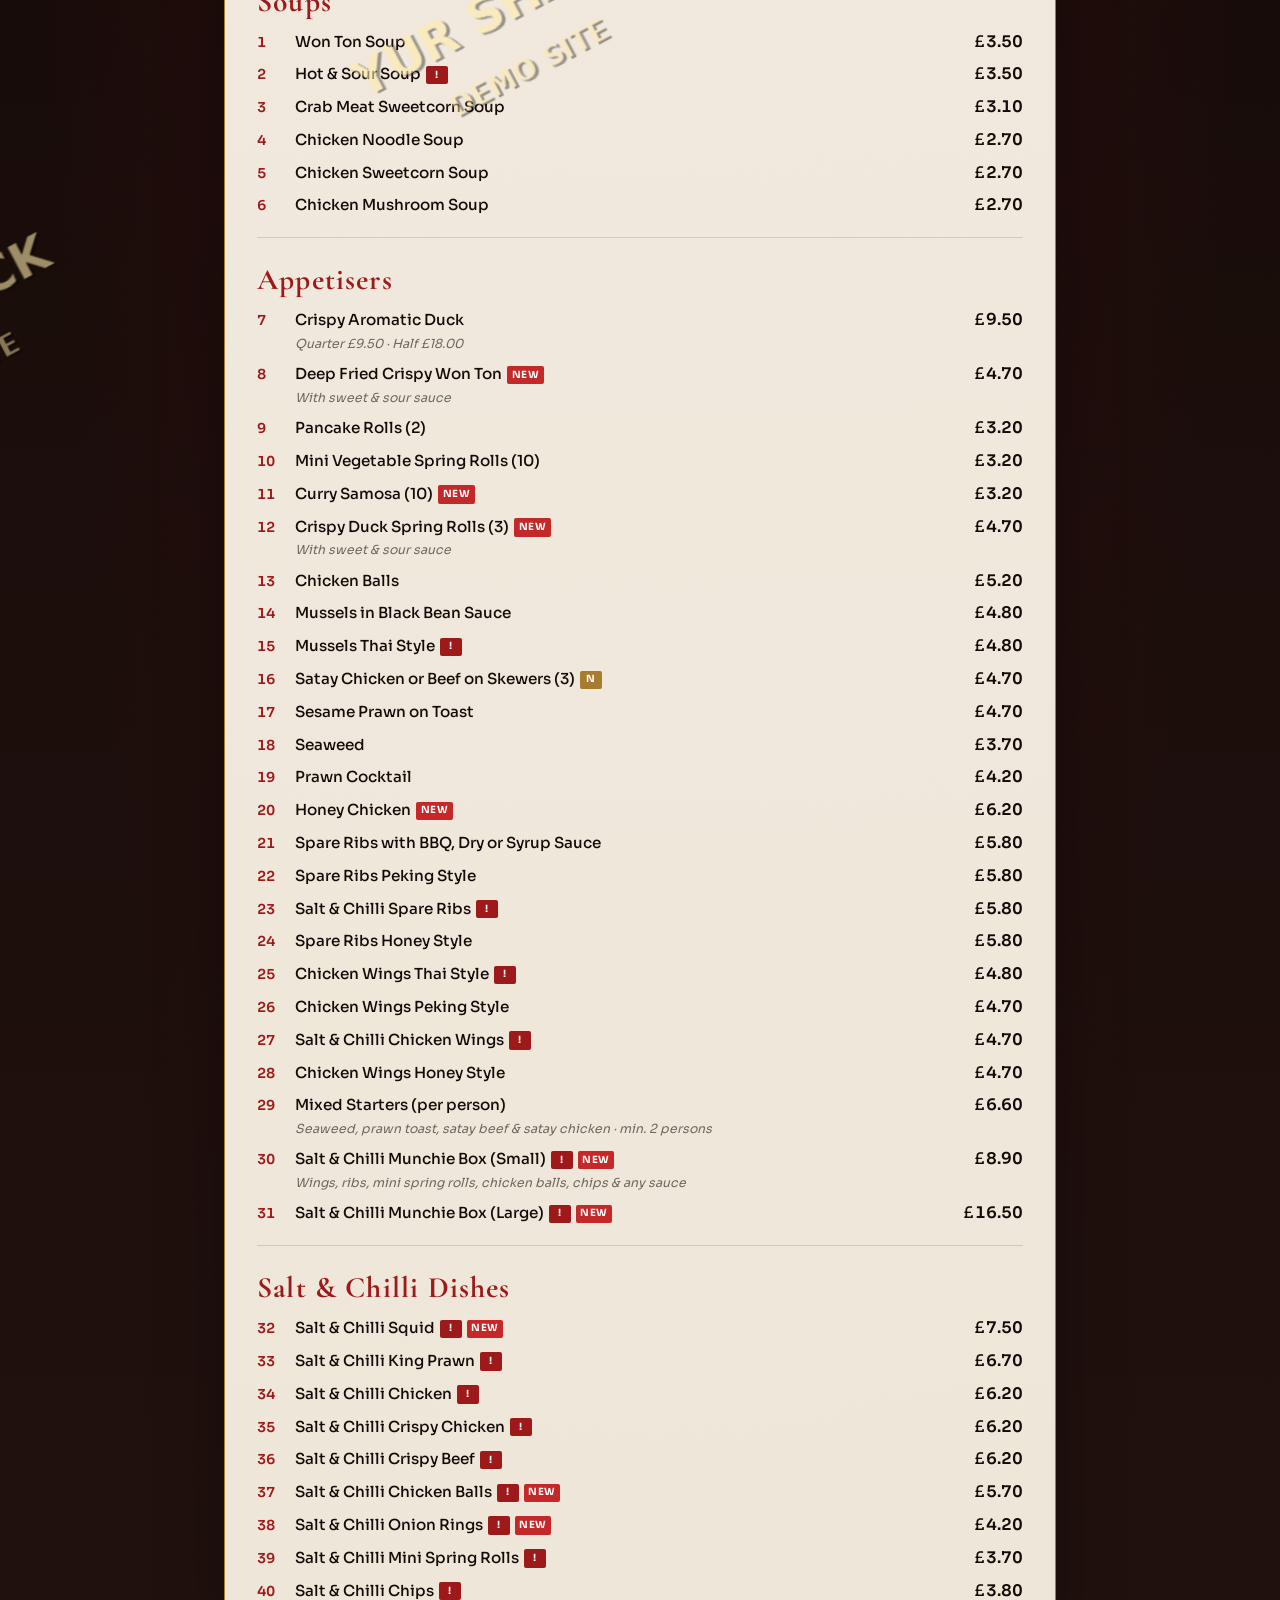
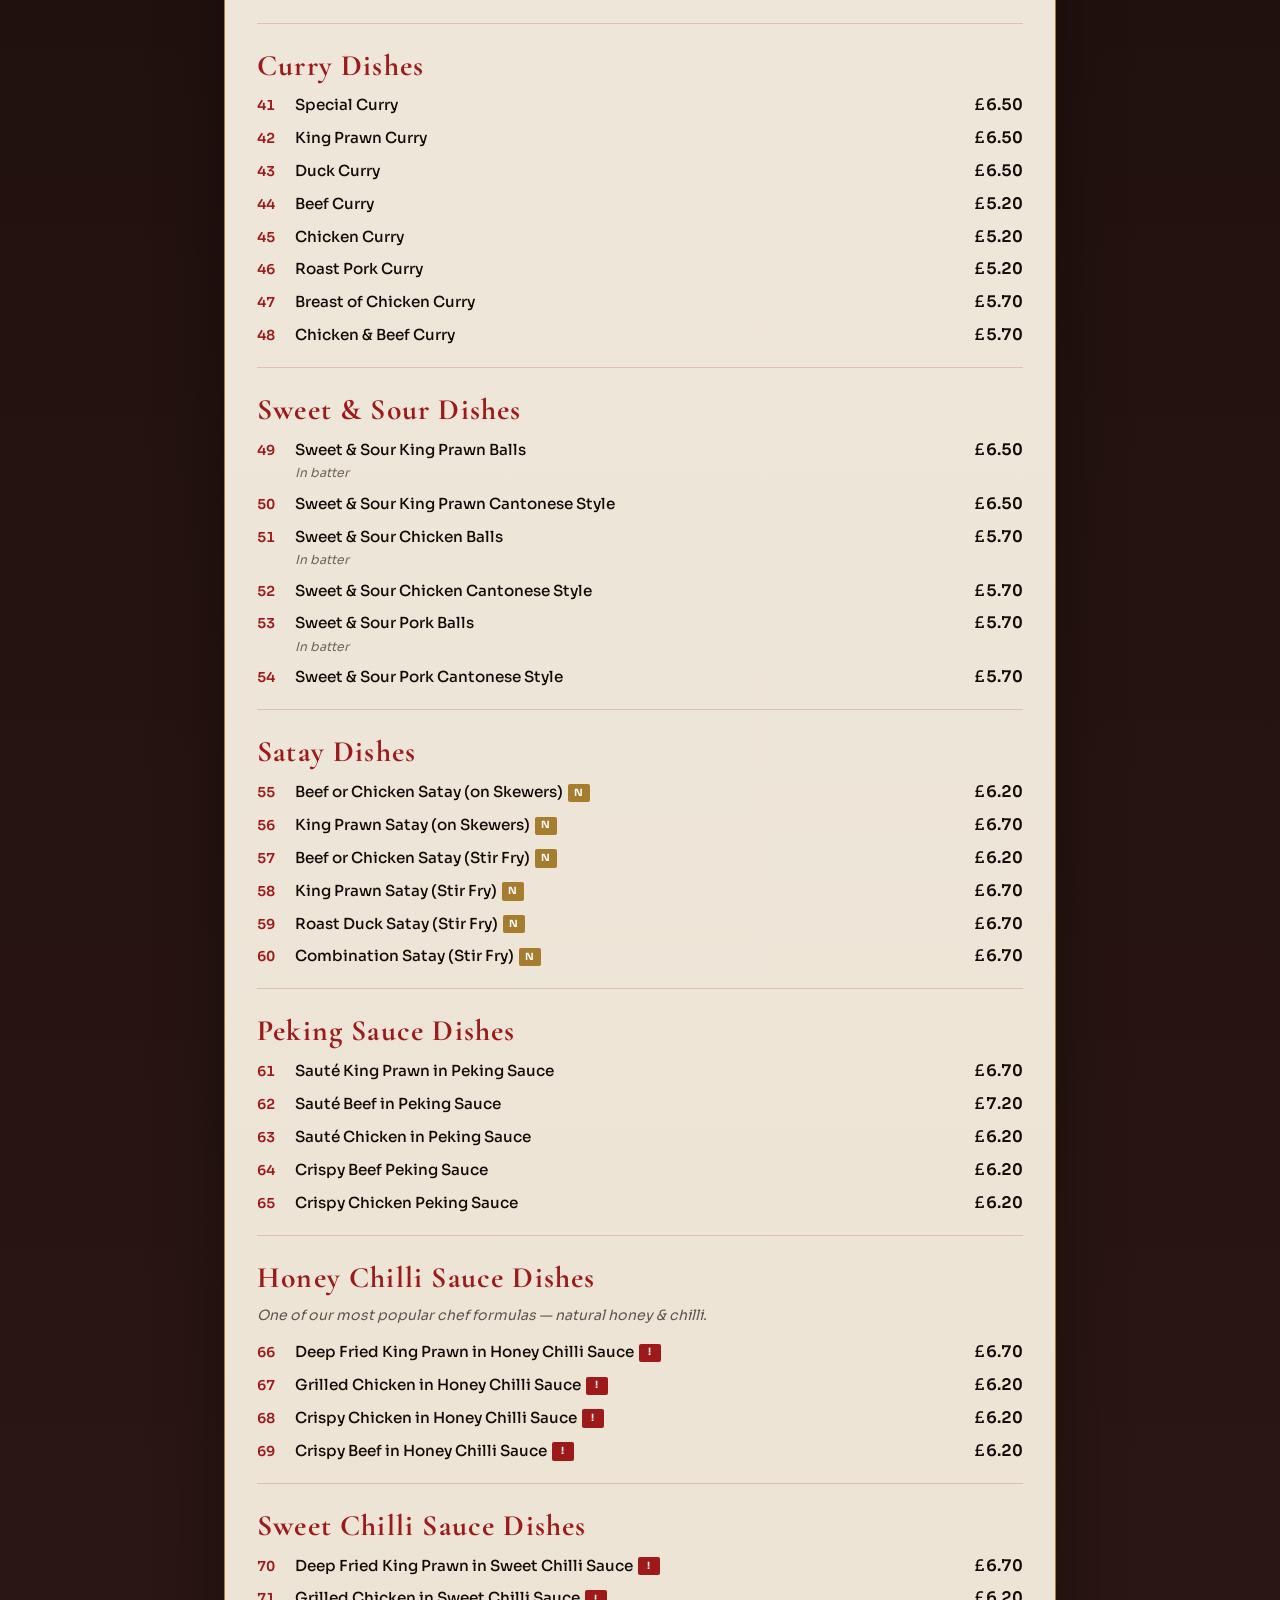
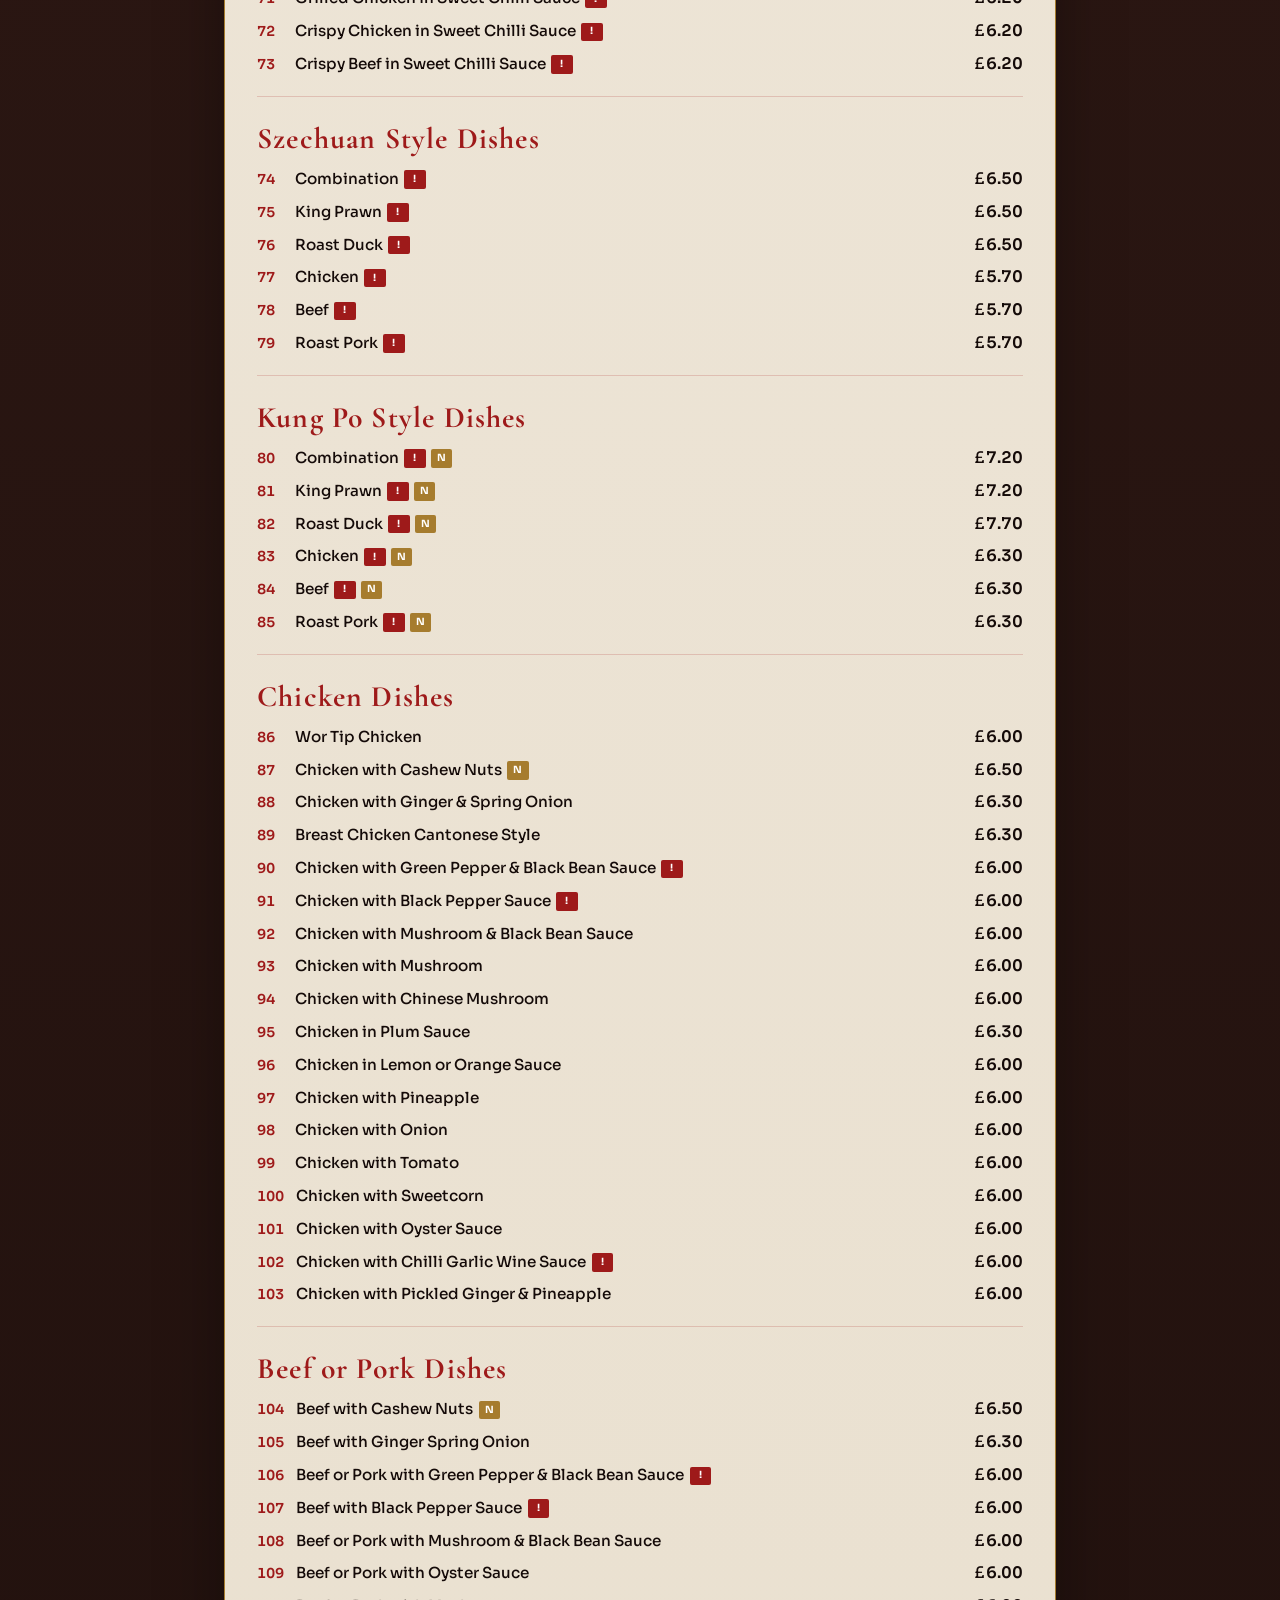
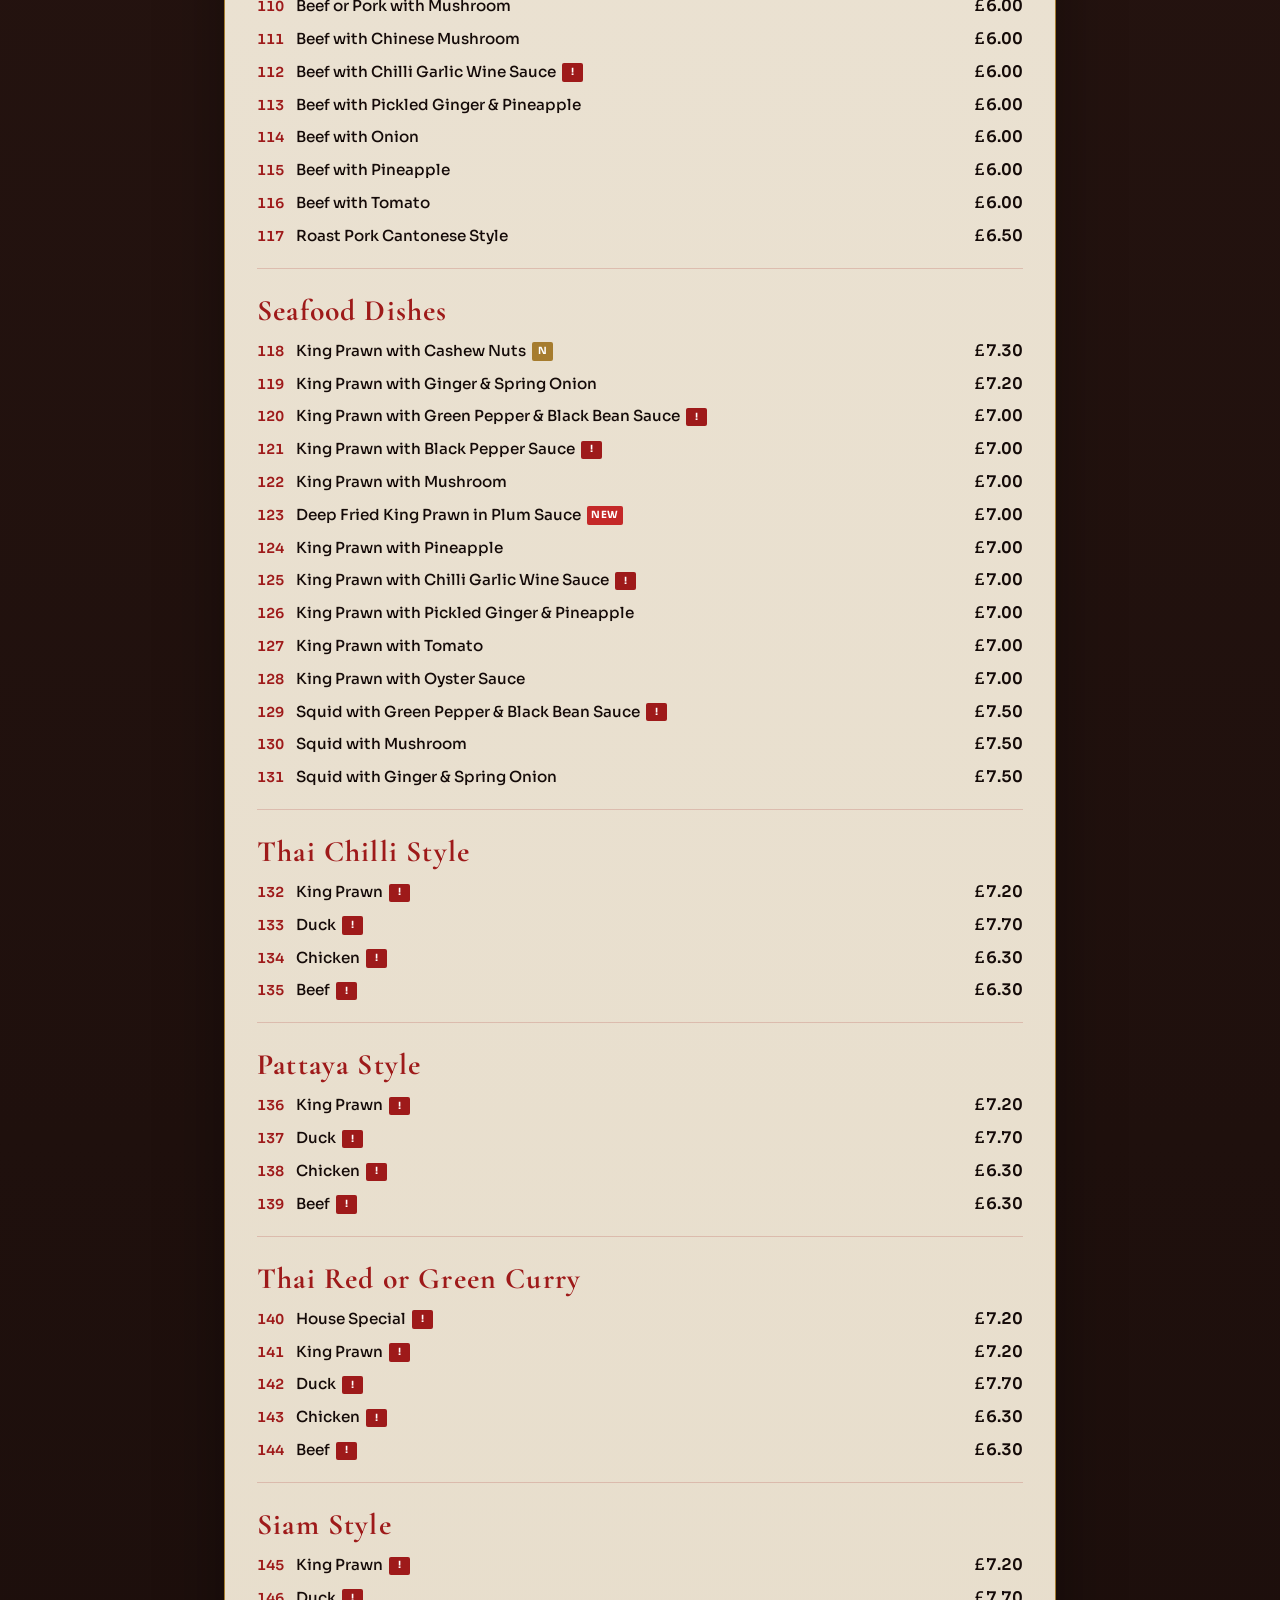
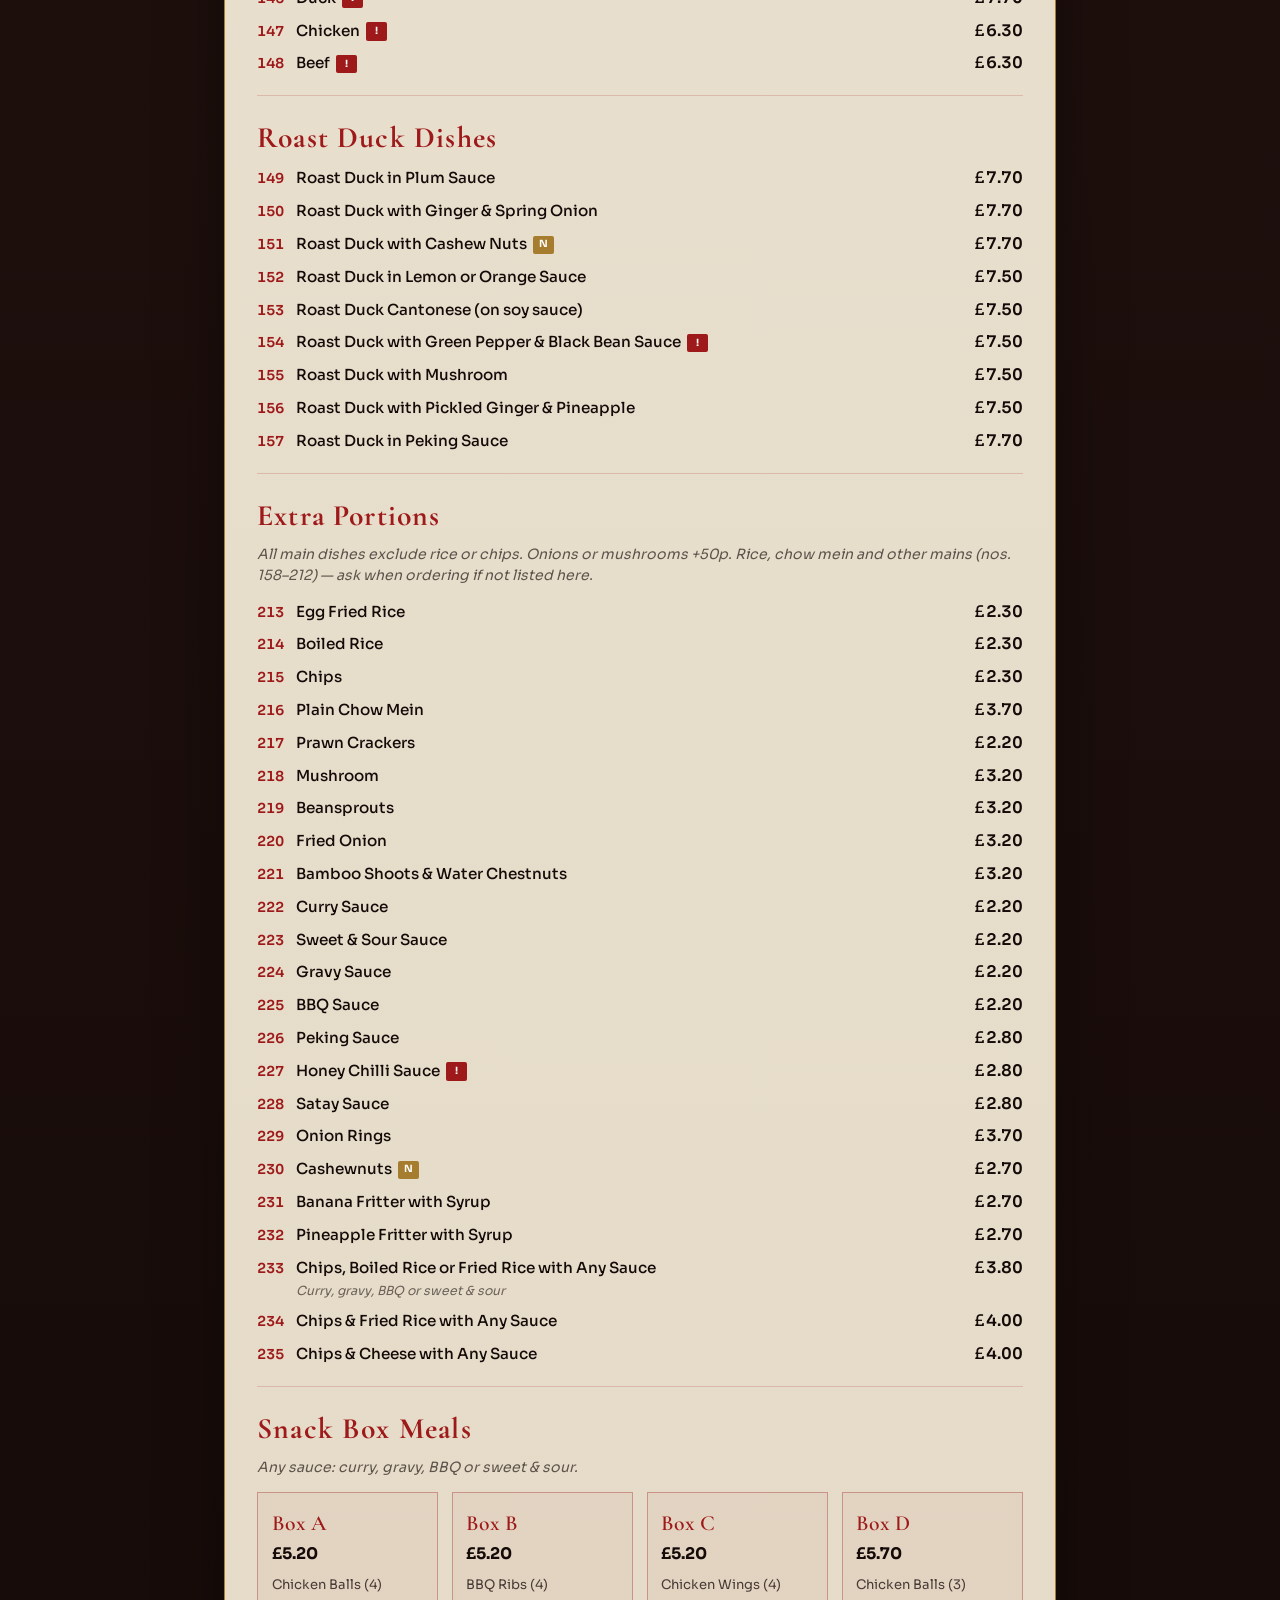
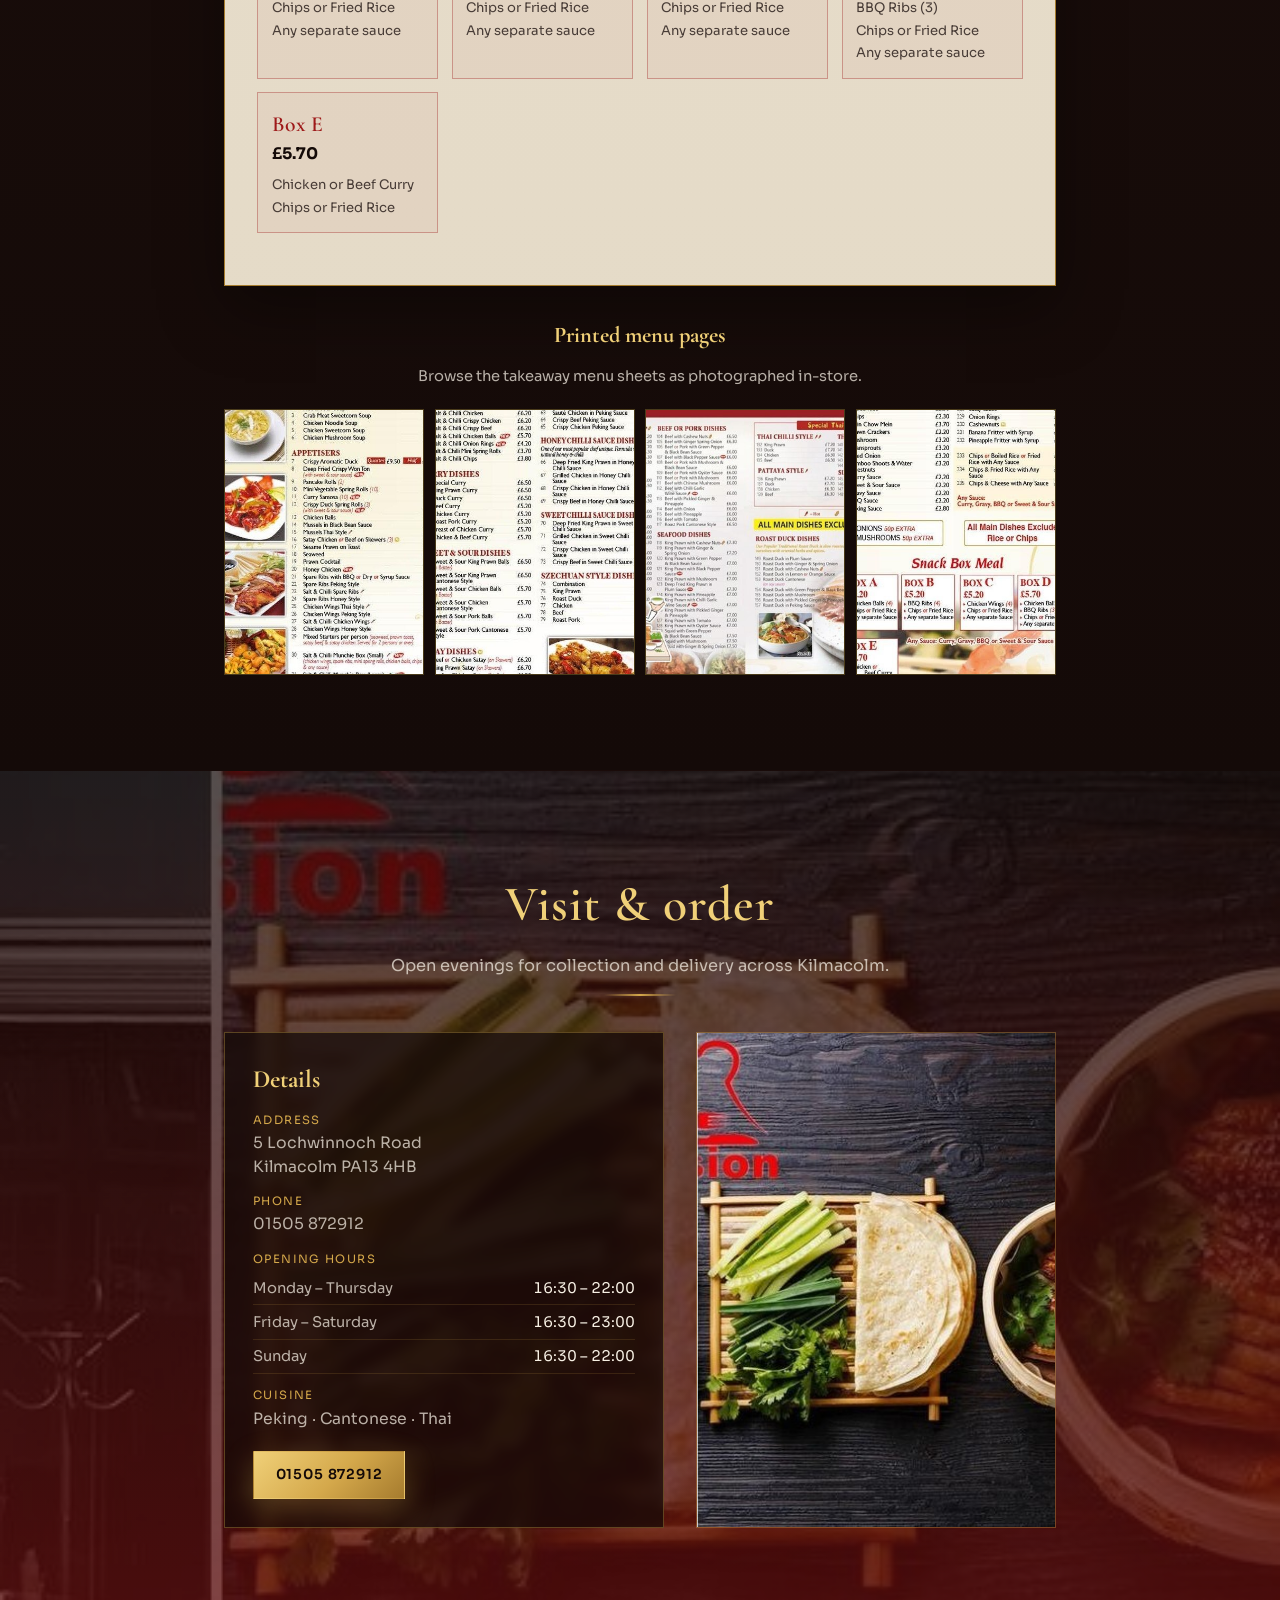
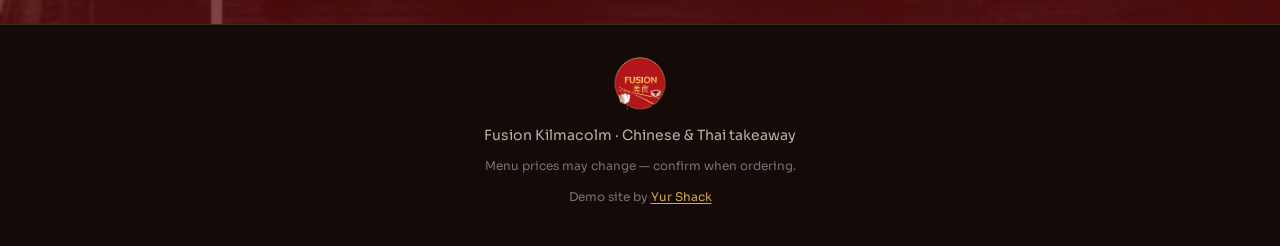
==== commit 89176a47: "Label the live build as a Yur Shack demo site. Update the watermark tile to “YUR SHACK / DEMO SITE”," ====
--- a/index.html
+++ b/index.html
@@ -14,10 +14,15 @@
   <link rel="preconnect" href="https://fonts.googleapis.com">
   <link rel="preconnect" href="https://fonts.gstatic.com" crossorigin>
   <link href="https://fonts.googleapis.com/css2?family=Cormorant+Garamond:wght@500;600;700&family=Sora:wght@400;500;600;700&display=swap" rel="stylesheet">
-  <link rel="stylesheet" href="styles.css?v=wm2">
+  <link rel="stylesheet" href="styles.css?v=demo-search">
 </head>
 <body>
   <div class="yur-shack-watermark" aria-hidden="true"></div>
+  <div class="demo-banner" role="status">
+    <span>Demo site</span>
+    <span class="demo-banner__sep" aria-hidden="true">·</span>
+    <span>Built by <a href="https://yurshack.co.uk" rel="noopener">Yur Shack</a></span>
+  </div>
 
   <a class="skip" href="#menu">Skip to menu</a>
 
@@ -62,6 +67,23 @@
         <h2>Full menu</h2>
         <p>Prices from the printed takeaway menu. Allergen advice available when you order — please mention any requirements.</p>
         <div class="section-rule" aria-hidden="true"></div>
+      </div>
+
+      <div class="menu-search" role="search">
+        <label class="menu-search__label" for="menuSearch">Search the menu</label>
+        <div class="menu-search__row">
+          <input
+            id="menuSearch"
+            class="menu-search__input"
+            type="search"
+            placeholder="Try shrimp, curry, chips, won ton…"
+            autocomplete="off"
+            spellcheck="true"
+            enterkeyhint="search"
+          >
+          <button type="button" id="menuSearchClear" class="menu-search__clear" hidden>Clear</button>
+        </div>
+        <p id="menuSearchStatus" class="menu-search__status" hidden></p>
       </div>
 
       <div class="menu-nav" id="menuNav" role="tablist" aria-label="Menu categories"></div>
@@ -146,7 +168,7 @@
     <img src="assets/fusion-logo.png" width="56" height="56" alt="">
     <p>Fusion Kilmacolm · Chinese &amp; Thai takeaway</p>
     <p class="fine">Menu prices may change — confirm when ordering.</p>
-    <p class="fine yur-shack-credit">Site by <a href="https://yurshack.co.uk" rel="noopener">Yur Shack</a></p>
+    <p class="fine yur-shack-credit">Demo site by <a href="https://yurshack.co.uk" rel="noopener">Yur Shack</a></p>
   </footer>
 
   <script src="menu-data.js"></script>
--- a/styles.css
+++ b/styles.css
@@ -166,7 +166,7 @@
   object-fit: cover;
   object-position: center 40%;
   transform: scale(1.04);
-  animation: hero- ken 22s var(--ease) both;
+  animation: hero-ken 22s var(--ease) both;
 }
 
 .hero-wash {
@@ -313,6 +313,117 @@
   background:
     radial-gradient(ellipse 80% 50% at 50% 0%, rgba(158, 26, 26, 0.22), transparent 60%),
     linear-gradient(180deg, var(--ink), var(--ink-soft) 40%, var(--ink));
+}
+
+.menu-search {
+  width: min(36rem, 100%);
+  margin: 0 auto 1.5rem;
+}
+
+.menu-search__label {
+  display: block;
+  margin-bottom: 0.45rem;
+  font-family: var(--font-body);
+  font-size: 0.72rem;
+  font-weight: 600;
+  letter-spacing: 0.1em;
+  text-transform: uppercase;
+  color: var(--gold);
+  text-align: center;
+}
+
+.menu-search__row {
+  display: flex;
+  gap: 0.5rem;
+  align-items: stretch;
+}
+
+.menu-search__input {
+  flex: 1;
+  appearance: none;
+  border: 1px solid rgba(245, 223, 160, 0.35);
+  background: rgba(247, 240, 228, 0.06);
+  color: var(--paper);
+  font-family: var(--font-body);
+  font-size: 1rem;
+  padding: 0.75rem 1rem;
+  border-radius: 2px;
+  outline: none;
+  transition: border-color 0.2s var(--ease), background 0.2s var(--ease);
+}
+
+.menu-search__input::placeholder {
+  color: rgba(247, 240, 228, 0.4);
+}
+
+.menu-search__input:focus {
+  border-color: var(--gold);
+  background: rgba(247, 240, 228, 0.1);
+}
+
+.menu-search__clear {
+  appearance: none;
+  border: 1px solid rgba(245, 223, 160, 0.35);
+  background: transparent;
+  color: var(--paper-dim);
+  font-family: var(--font-body);
+  font-size: 0.75rem;
+  font-weight: 600;
+  letter-spacing: 0.06em;
+  text-transform: uppercase;
+  padding: 0 0.9rem;
+  cursor: pointer;
+}
+
+.menu-search__clear:hover {
+  color: var(--ink);
+  background: var(--gold);
+  border-color: var(--gold);
+}
+
+.menu-search__status {
+  margin: 0.65rem 0 0;
+  text-align: center;
+  font-size: 0.88rem;
+  color: var(--paper-dim);
+  line-height: 1.45;
+}
+
+.menu-search__status .search-syn {
+  color: var(--gold);
+}
+
+.search-suggests {
+  display: inline-flex;
+  flex-wrap: wrap;
+  gap: 0.4rem;
+  justify-content: center;
+  margin-top: 0.45rem;
+  vertical-align: middle;
+}
+
+.search-suggest {
+  appearance: none;
+  border: 1px solid rgba(245, 223, 160, 0.45);
+  background: rgba(245, 223, 160, 0.1);
+  color: var(--gold-bright);
+  font-family: var(--font-body);
+  font-size: 0.8rem;
+  padding: 0.35rem 0.7rem;
+  cursor: pointer;
+  border-radius: 2px;
+}
+
+.search-suggest:hover {
+  background: var(--gold);
+  color: var(--ink);
+  border-color: var(--gold);
+}
+
+body.menu-searching .menu-item.is-search-hit,
+body.menu-searching .box-card.is-search-hit {
+  outline: 1px solid rgba(158, 26, 26, 0.25);
+  background: rgba(158, 26, 26, 0.06);
 }
 
 .menu-nav {
@@ -712,6 +823,45 @@
   color: var(--gold-bright);
 }
 
+/* Demo site banner (Yur Shack live build) */
+.demo-banner {
+  position: sticky;
+  top: 0;
+  z-index: 90;
+  display: flex;
+  flex-wrap: wrap;
+  align-items: center;
+  justify-content: center;
+  gap: 0.35rem 0.55rem;
+  padding: 0.45rem 1rem;
+  background: linear-gradient(90deg, rgba(158, 26, 26, 0.95), rgba(90, 18, 14, 0.96));
+  color: var(--paper);
+  font-family: var(--font-body);
+  font-size: 0.72rem;
+  font-weight: 600;
+  letter-spacing: 0.12em;
+  text-transform: uppercase;
+  border-bottom: 1px solid rgba(245, 223, 160, 0.35);
+}
+
+.demo-banner a {
+  color: var(--gold-bright);
+  text-decoration: underline;
+  text-underline-offset: 0.18em;
+}
+
+.demo-banner__sep {
+  opacity: 0.55;
+}
+
+body:has(.demo-banner) .topbar {
+  top: 2.05rem;
+}
+
+body:has(.demo-banner) .hero {
+  padding-top: clamp(7rem, 14vh, 9.5rem);
+}
+
 /* ——— Yur Shack watermark (PNG tile — reliable text, no CSS/SVG font issues) ——— */
 .yur-shack-watermark {
   position: fixed;
@@ -721,8 +871,8 @@
   opacity: 0.7;
   background-image: url("assets/yur-shack-wm.png");
   background-repeat: repeat;
-  background-size: 420px 200px;
-  transform: rotate(-28deg) scale(1.5);
+  background-size: 460px 230px;
+  transform: rotate(-28deg) scale(1.45);
   transform-origin: center center;
   width: 180%;
   height: 180%;
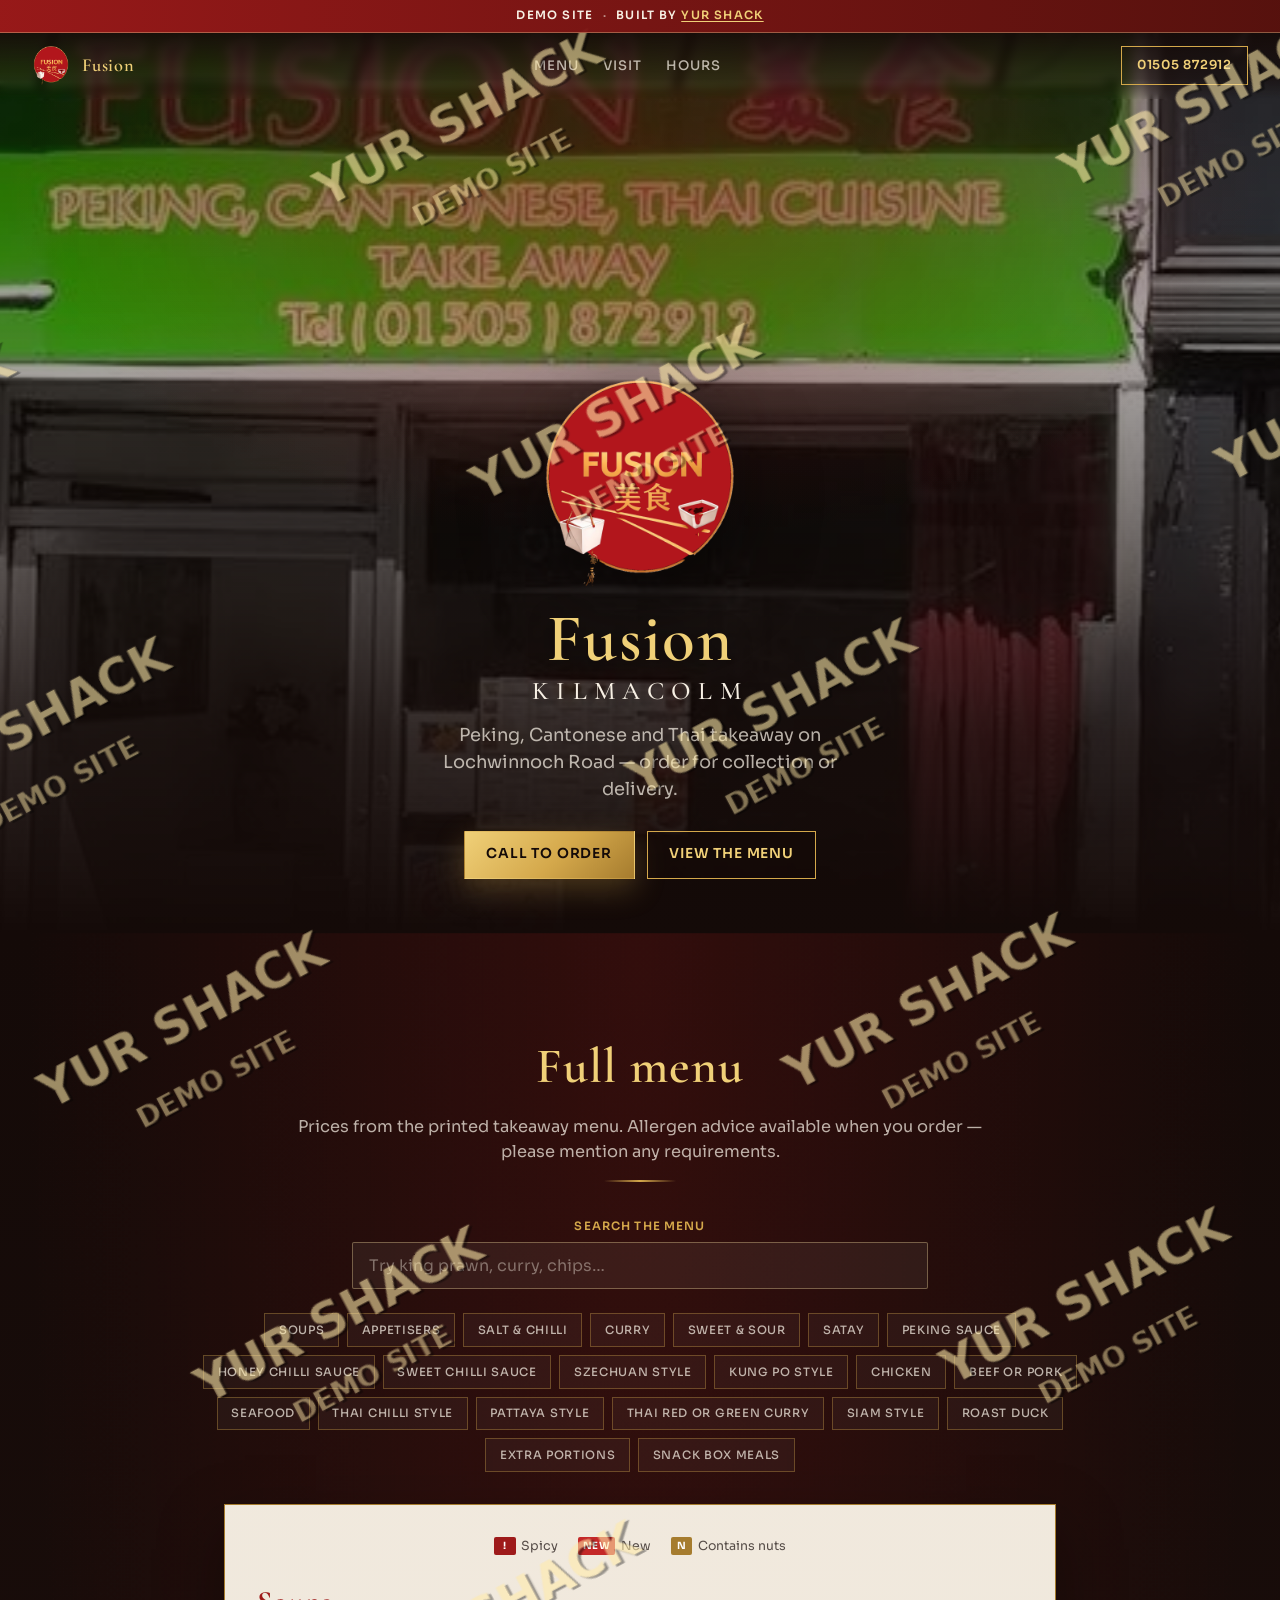
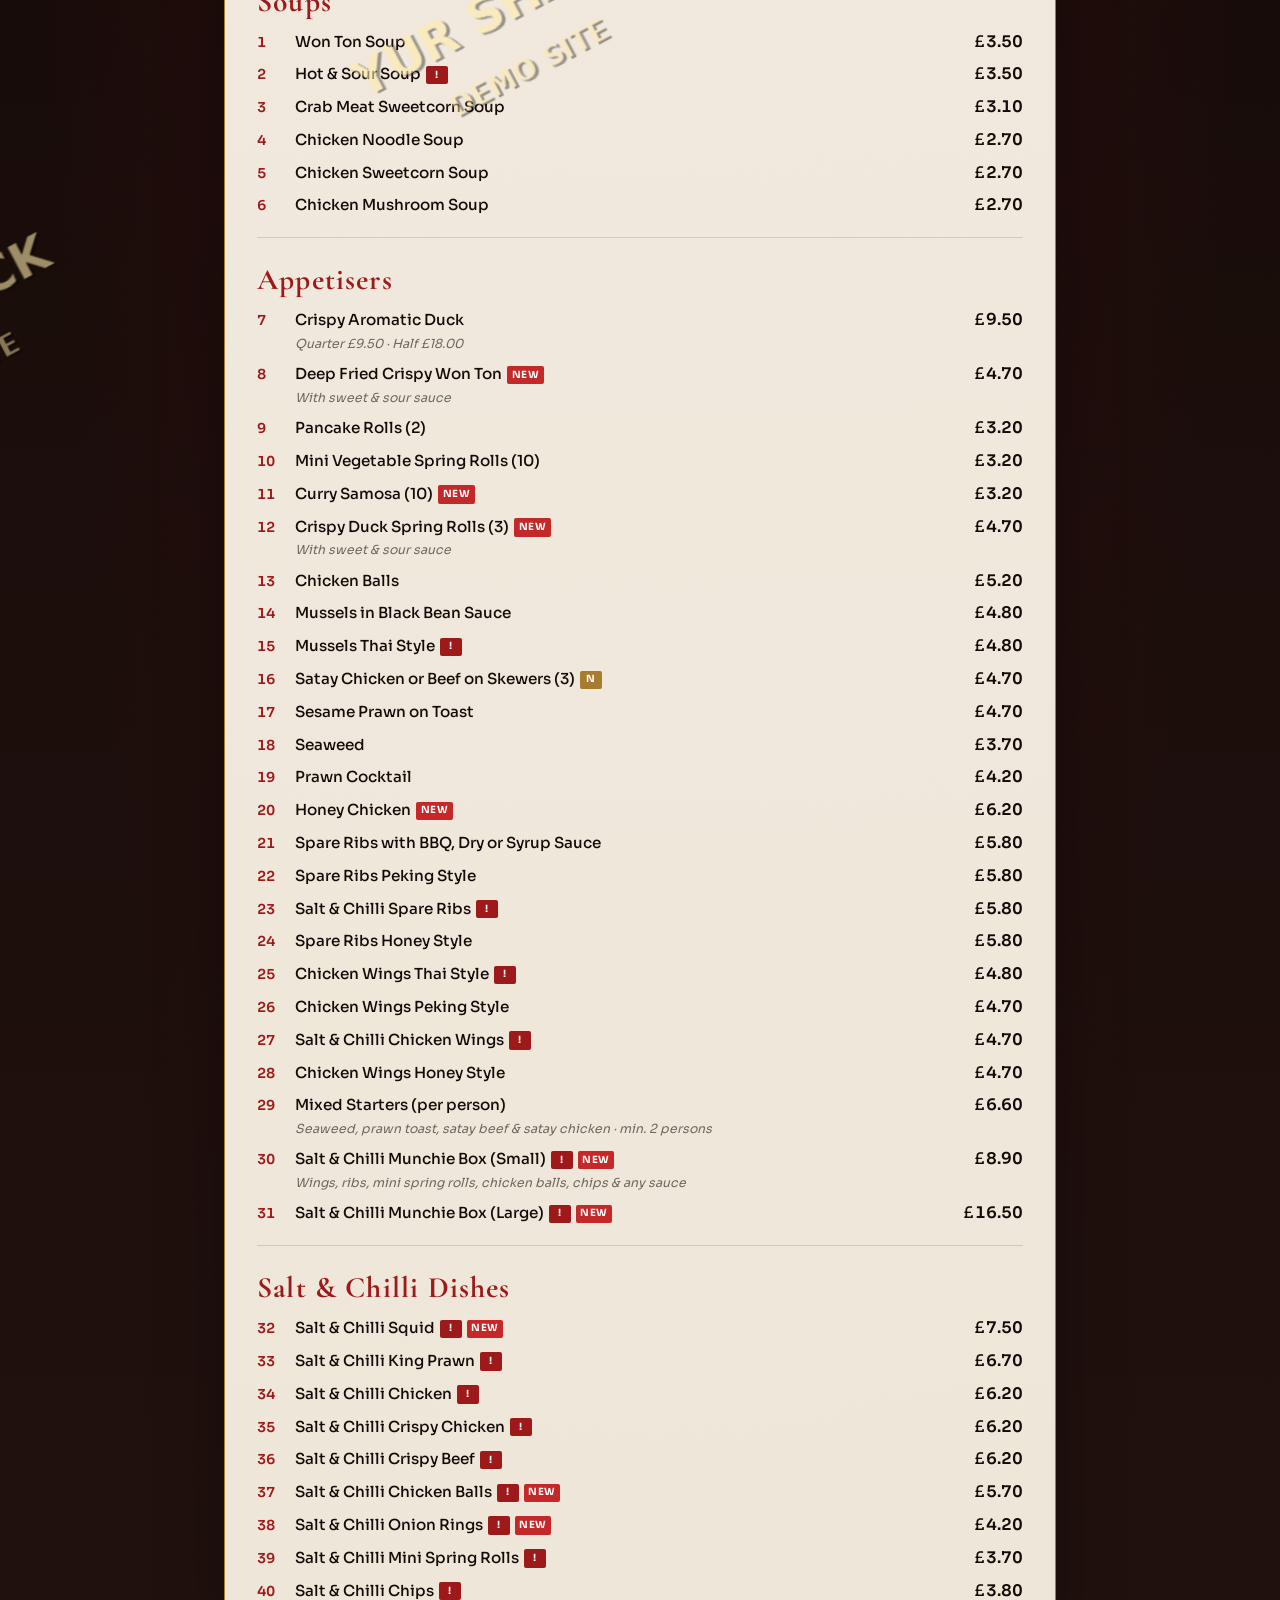
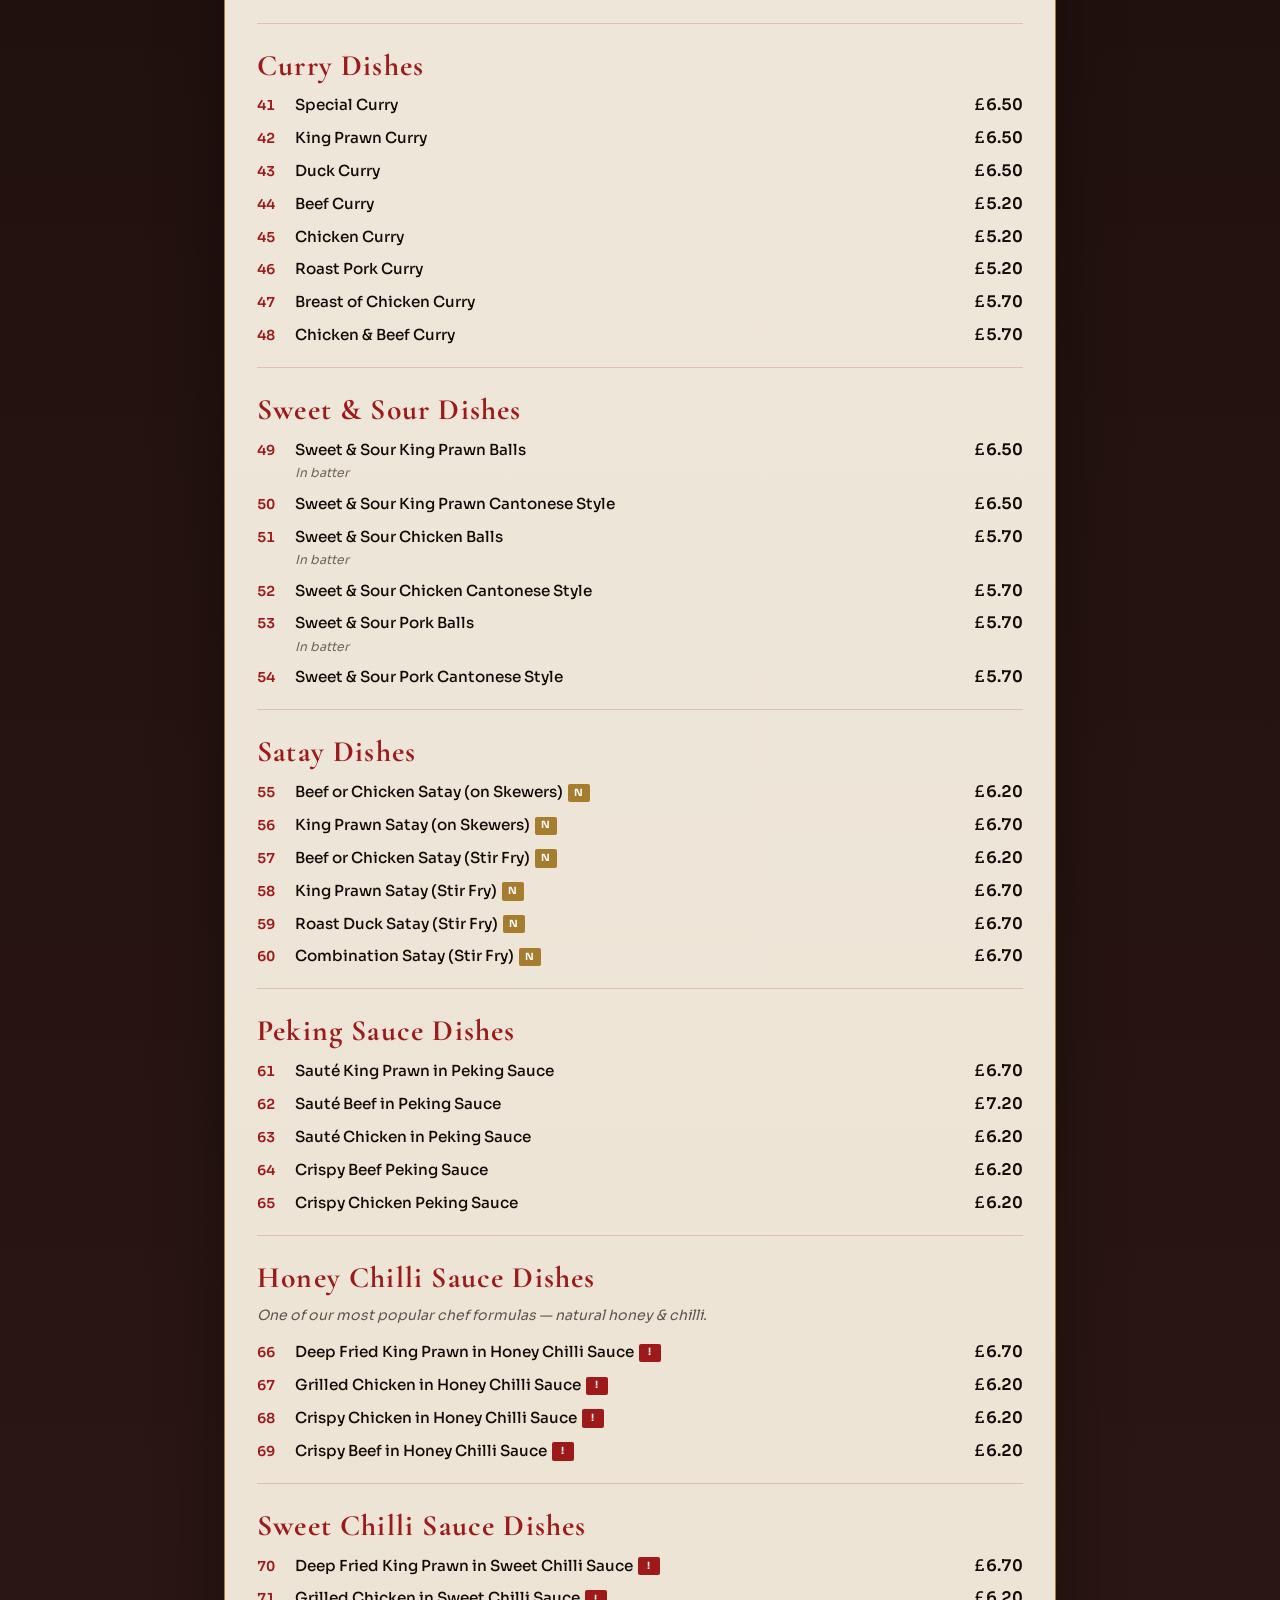
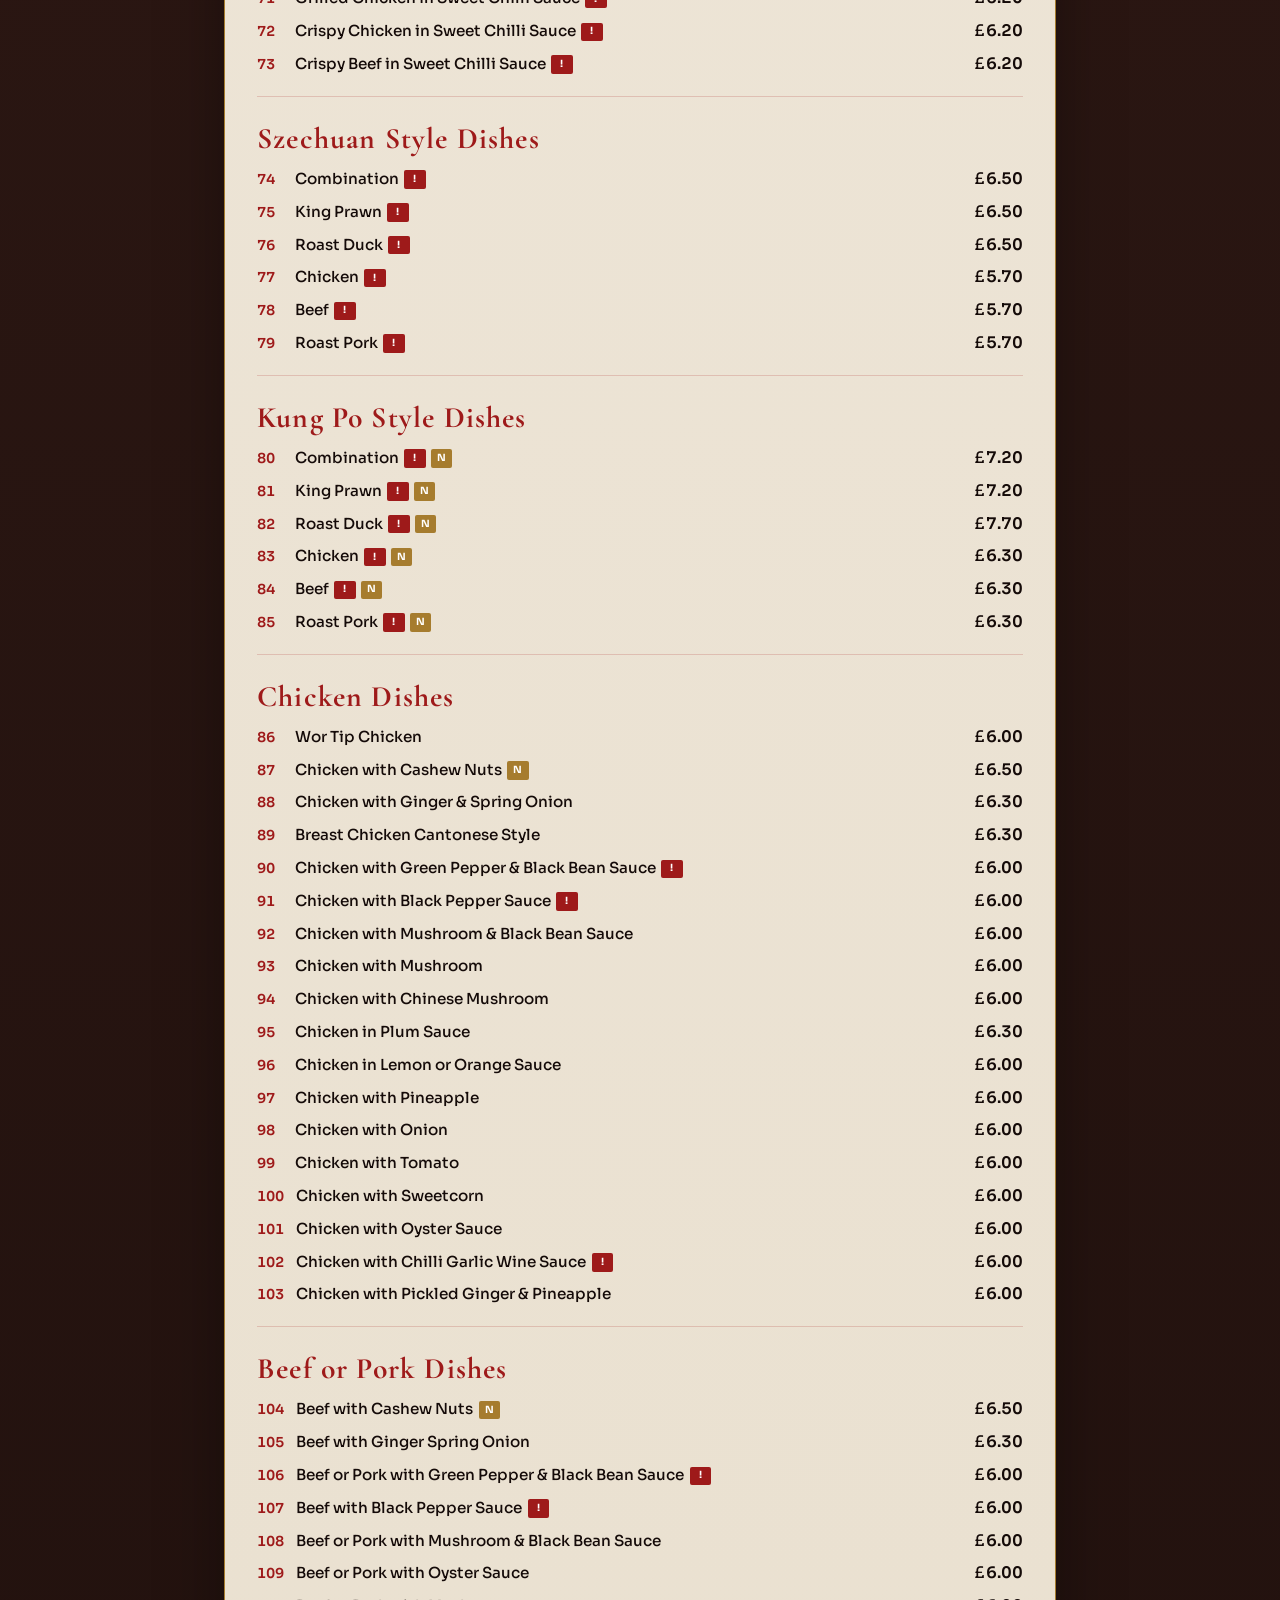
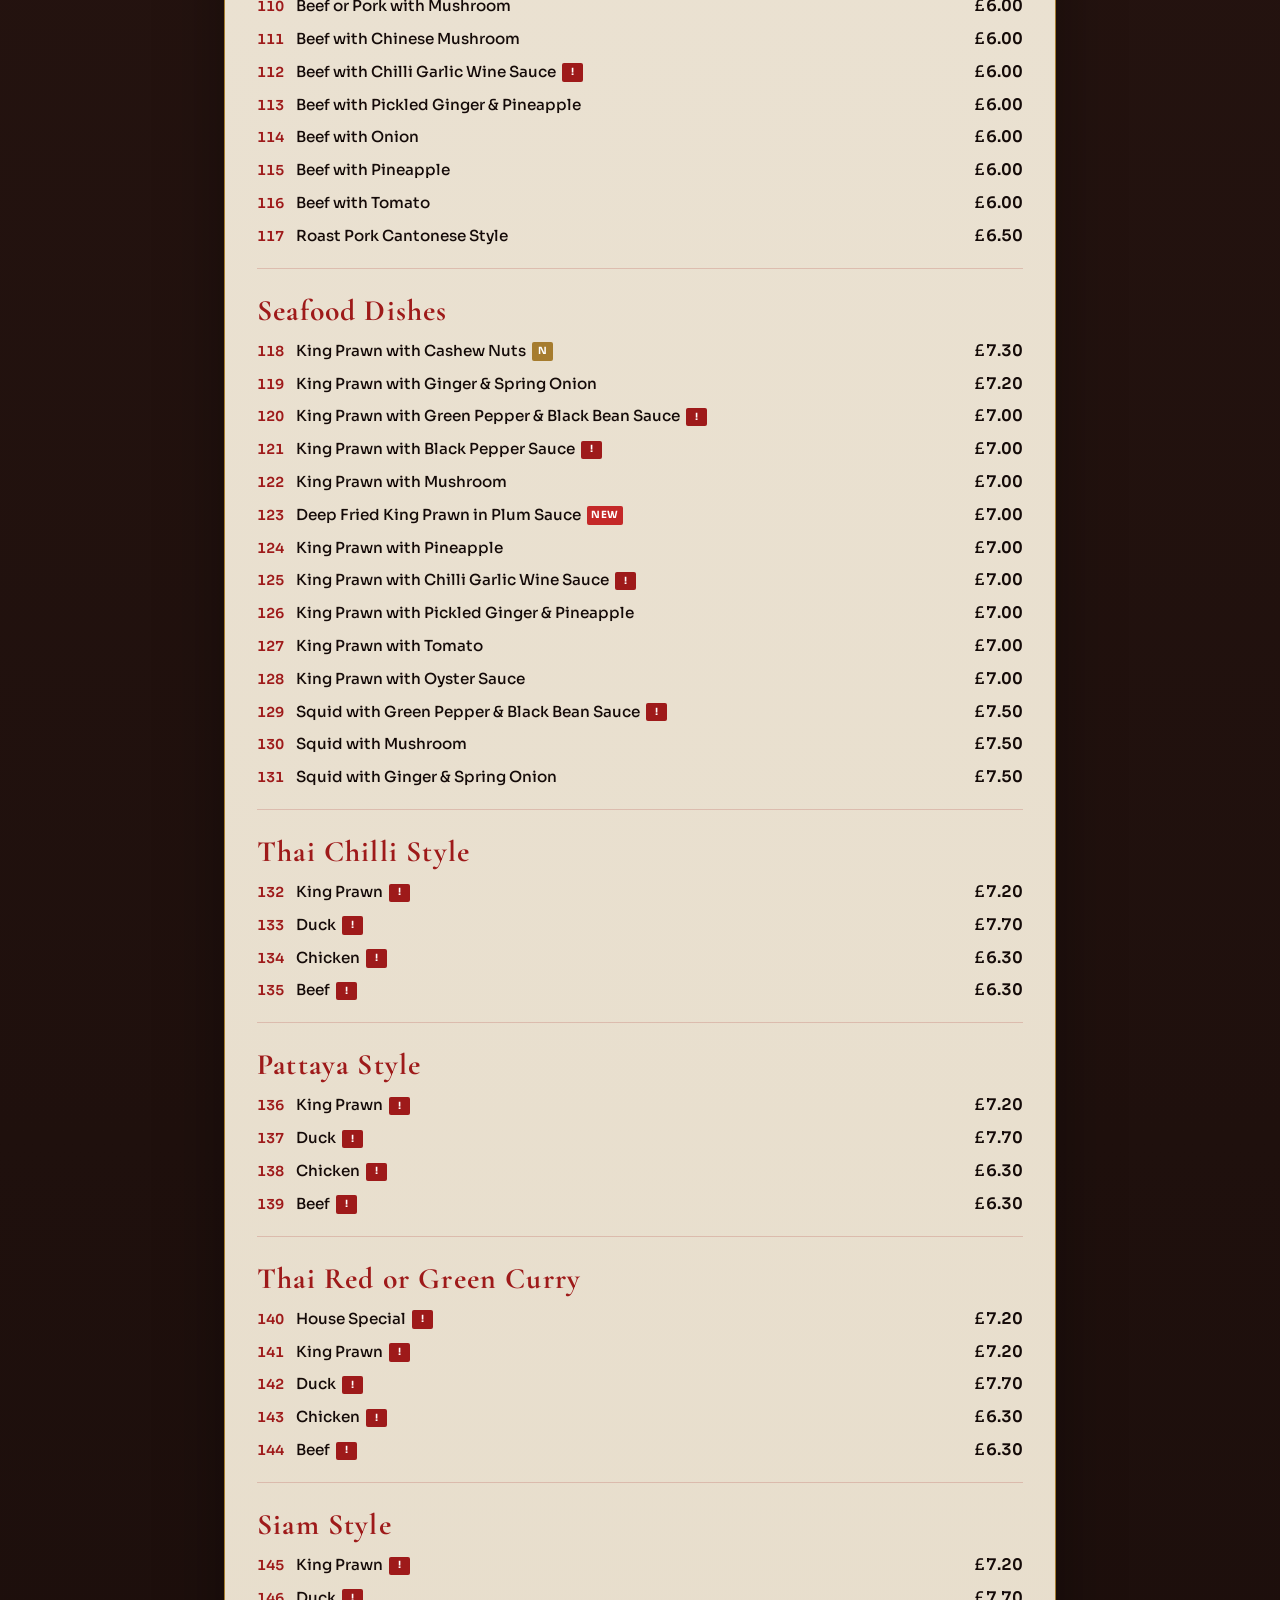
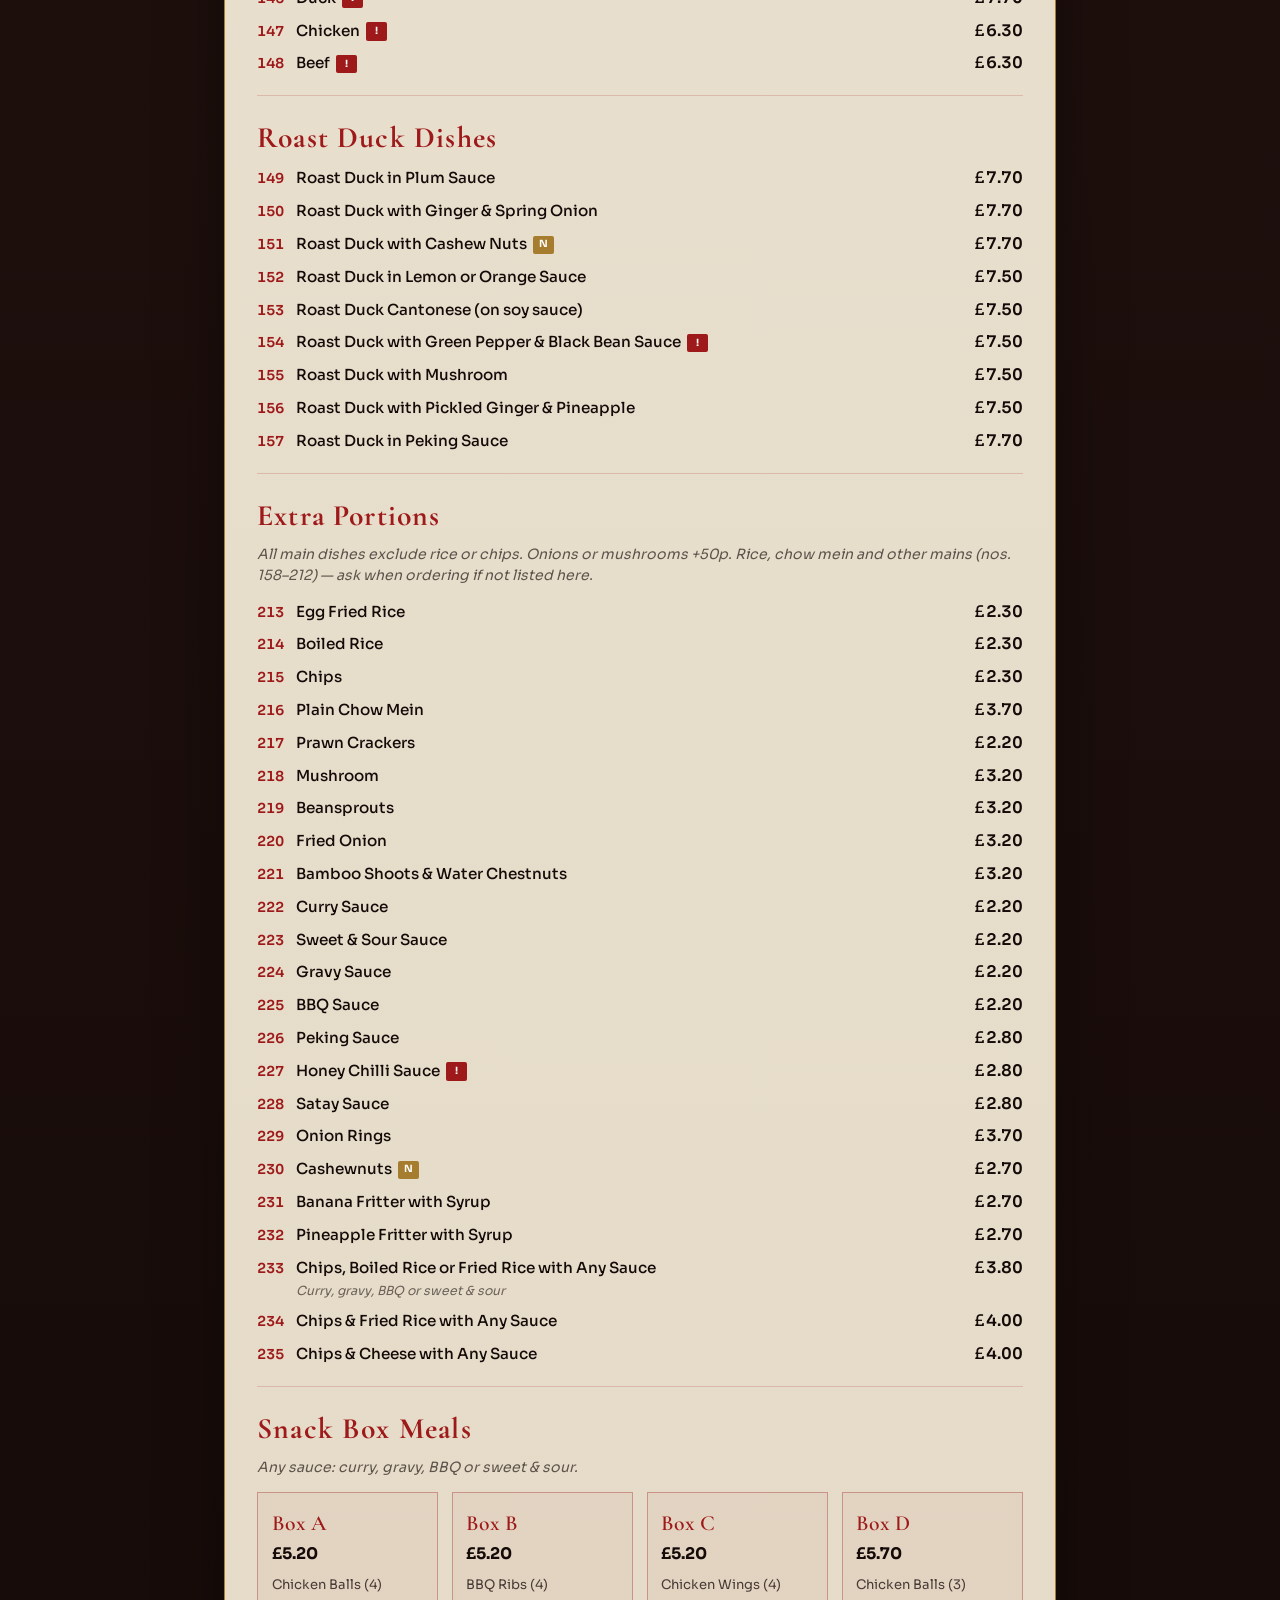
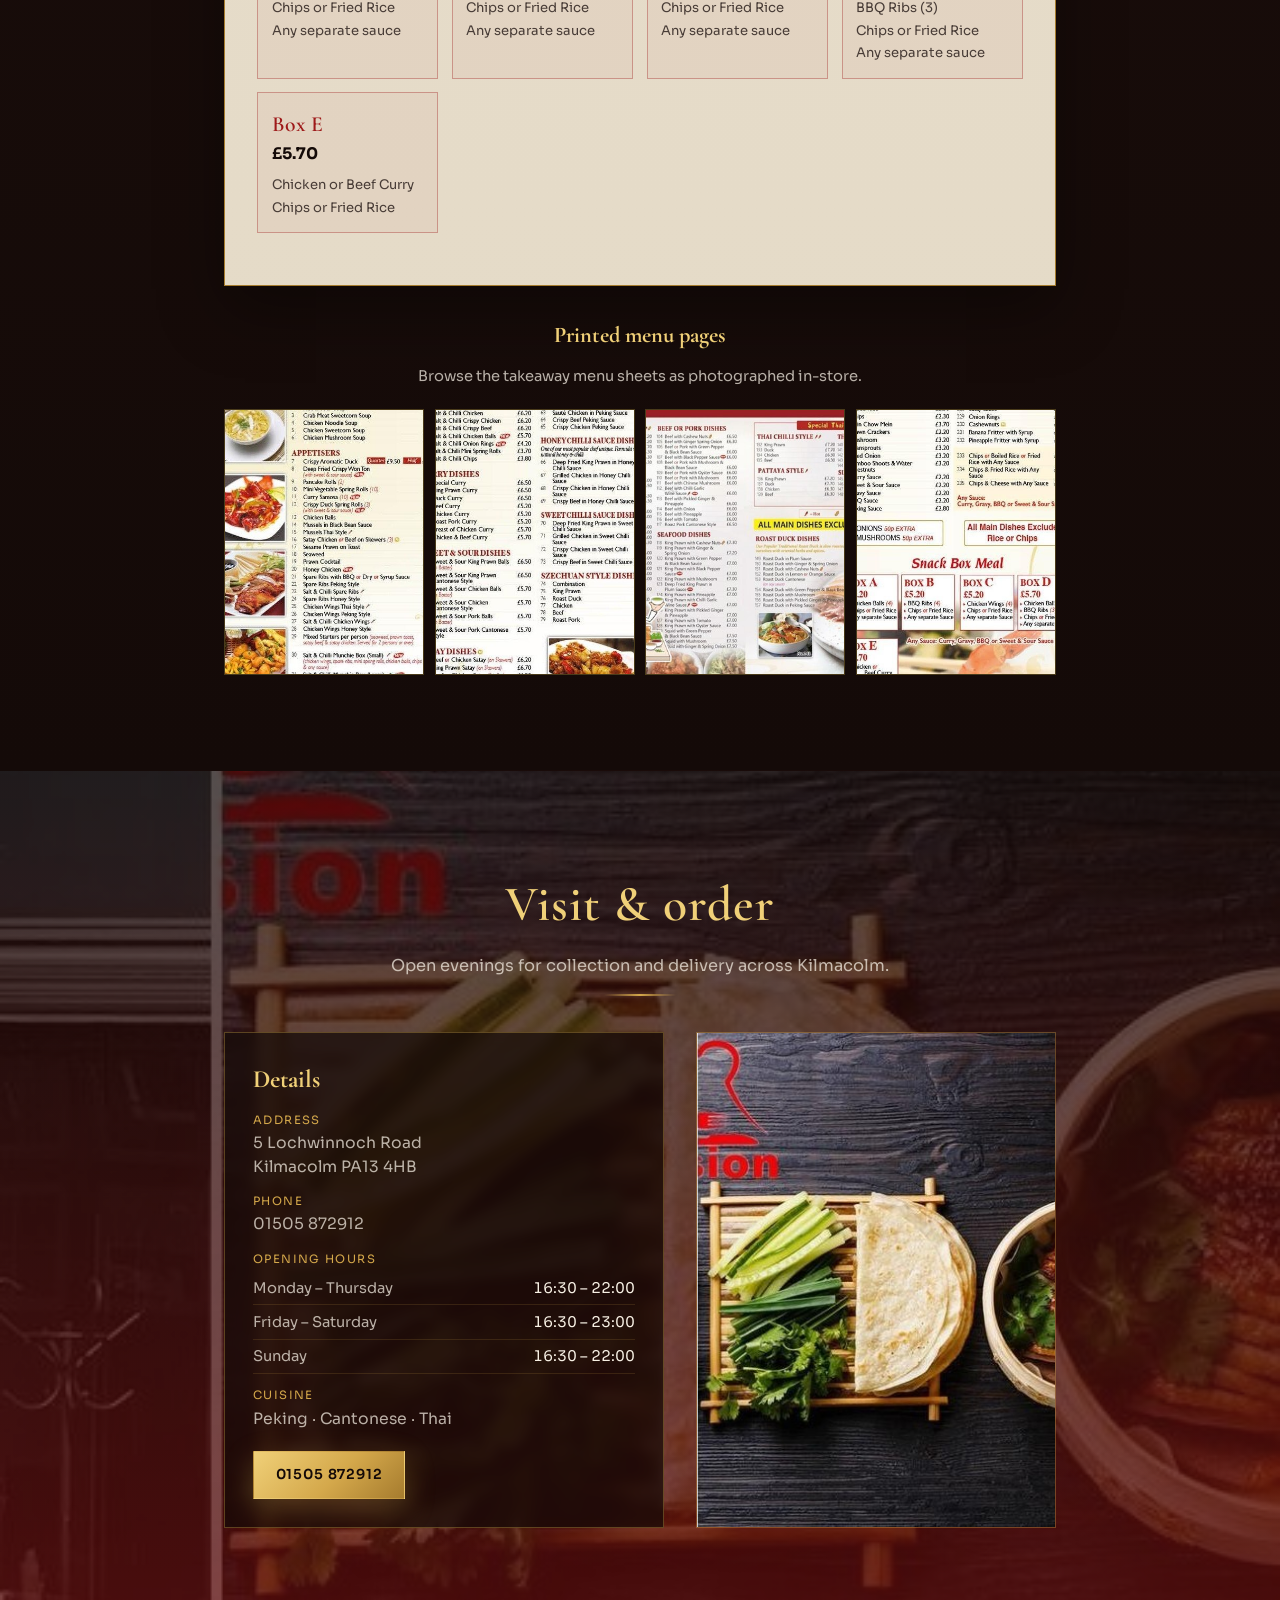
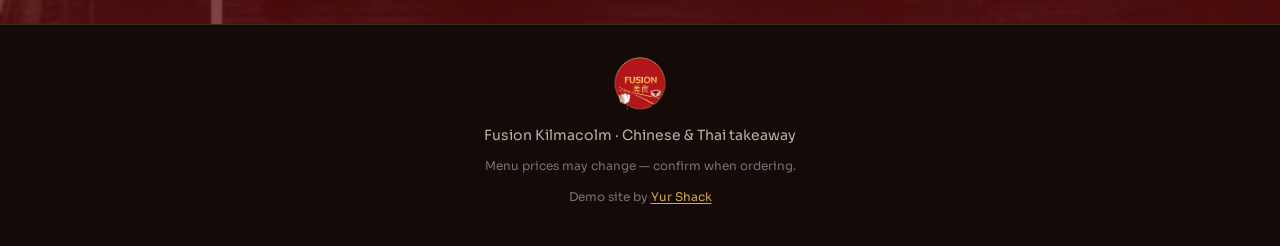
==== commit fd356308: "Improve search prefixes/typos and bust logo cache. Use UK prawn placeholders, map partial synonyms w" ====
--- a/index.html
+++ b/index.html
@@ -5,16 +5,16 @@
   <meta name="viewport" content="width=device-width, initial-scale=1">
   <title>Fusion Kilmacolm — Chinese &amp; Thai Takeaway</title>
   <meta name="description" content="Fusion Kilmacolm: Peking, Cantonese and Thai takeaway at 5 Lochwinnoch Road. Call 01505 872912 to order.">
-  <link rel="icon" type="image/png" sizes="32x32" href="assets/favicon-32.png">
-  <link rel="icon" type="image/png" href="assets/favicon.png">
-  <link rel="apple-touch-icon" href="assets/apple-touch-icon.png">
+  <link rel="icon" type="image/png" sizes="32x32" href="assets/favicon-32.png?v=logo1">
+  <link rel="icon" type="image/png" href="assets/favicon.png?v=logo1">
+  <link rel="apple-touch-icon" href="assets/apple-touch-icon.png?v=logo1">
   <meta property="og:title" content="Fusion Kilmacolm">
   <meta property="og:description" content="Peking, Cantonese and Thai cuisine takeaway in Kilmacolm.">
-  <meta property="og:image" content="assets/fusion-logo.png">
+  <meta property="og:image" content="assets/fusion-logo.png?v=logo1">
   <link rel="preconnect" href="https://fonts.googleapis.com">
   <link rel="preconnect" href="https://fonts.gstatic.com" crossorigin>
   <link href="https://fonts.googleapis.com/css2?family=Cormorant+Garamond:wght@500;600;700&family=Sora:wght@400;500;600;700&display=swap" rel="stylesheet">
-  <link rel="stylesheet" href="styles.css?v=demo-search">
+  <link rel="stylesheet" href="styles.css?v=search5">
 </head>
 <body>
   <div class="yur-shack-watermark" aria-hidden="true"></div>
@@ -28,7 +28,7 @@
 
   <header class="topbar">
     <a class="topbar-brand" href="#top">
-      <img src="assets/fusion-logo.png" width="38" height="38" alt="">
+      <img src="assets/fusion-logo.png?v=logo1" width="38" height="38" alt="">
       <span>Fusion</span>
     </a>
     <nav aria-label="Primary">
@@ -47,7 +47,7 @@
       <div class="hero-wash" aria-hidden="true"></div>
       <div class="hero-pattern" aria-hidden="true"></div>
       <div class="hero-inner">
-        <img class="hero-logo" src="assets/fusion-logo.png" width="208" height="208" alt="Fusion">
+        <img class="hero-logo" src="assets/fusion-logo.png?v=logo1" width="208" height="208" alt="Fusion">
         <h1>
           Fusion
           <em>Kilmacolm</em>
@@ -76,7 +76,7 @@
             id="menuSearch"
             class="menu-search__input"
             type="search"
-            placeholder="Try shrimp, curry, chips, won ton…"
+            placeholder="Try king prawn, curry, chips…"
             autocomplete="off"
             spellcheck="true"
             enterkeyhint="search"
@@ -165,13 +165,13 @@
   </main>
 
   <footer class="site-footer">
-    <img src="assets/fusion-logo.png" width="56" height="56" alt="">
+    <img src="assets/fusion-logo.png?v=logo1" width="56" height="56" alt="">
     <p>Fusion Kilmacolm · Chinese &amp; Thai takeaway</p>
     <p class="fine">Menu prices may change — confirm when ordering.</p>
     <p class="fine yur-shack-credit">Demo site by <a href="https://yurshack.co.uk" rel="noopener">Yur Shack</a></p>
   </footer>
 
   <script src="menu-data.js"></script>
-  <script src="menu.js"></script>
+  <script src="menu.js?v=search5"></script>
 </body>
 </html>
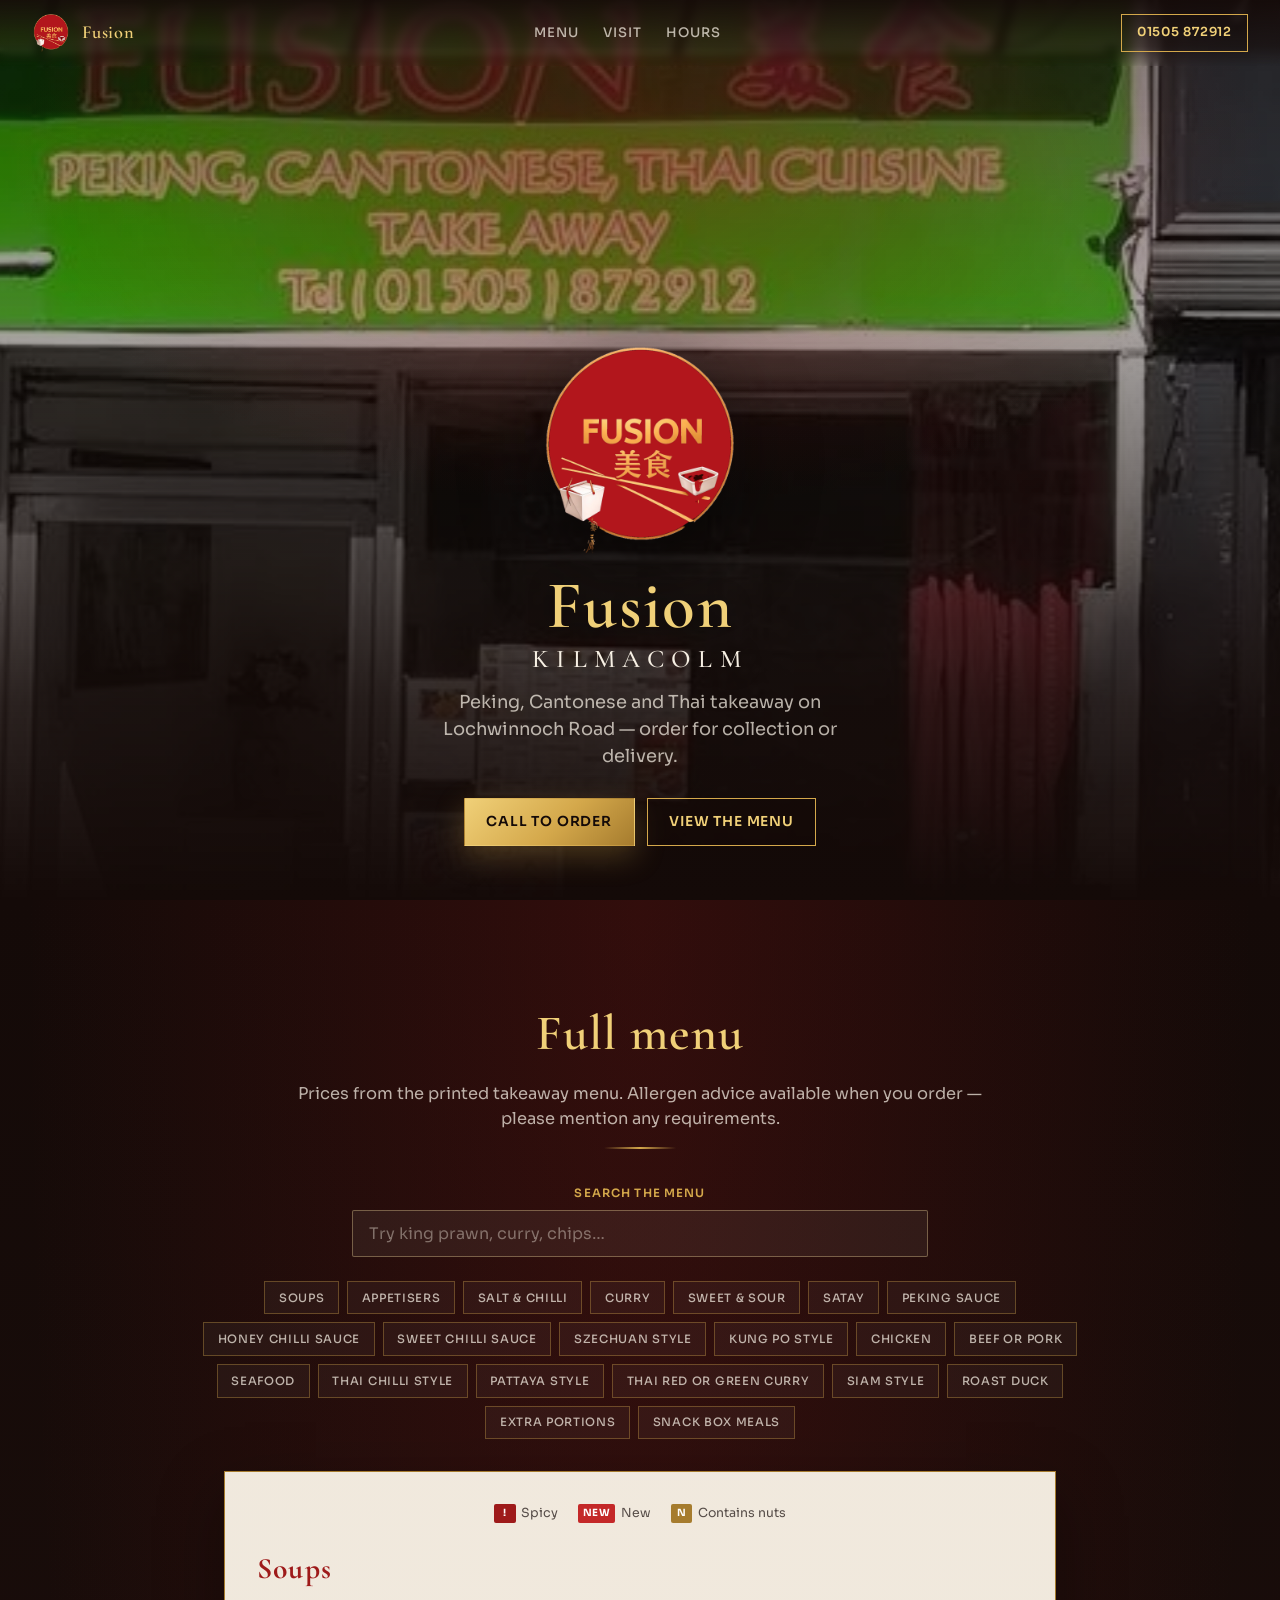
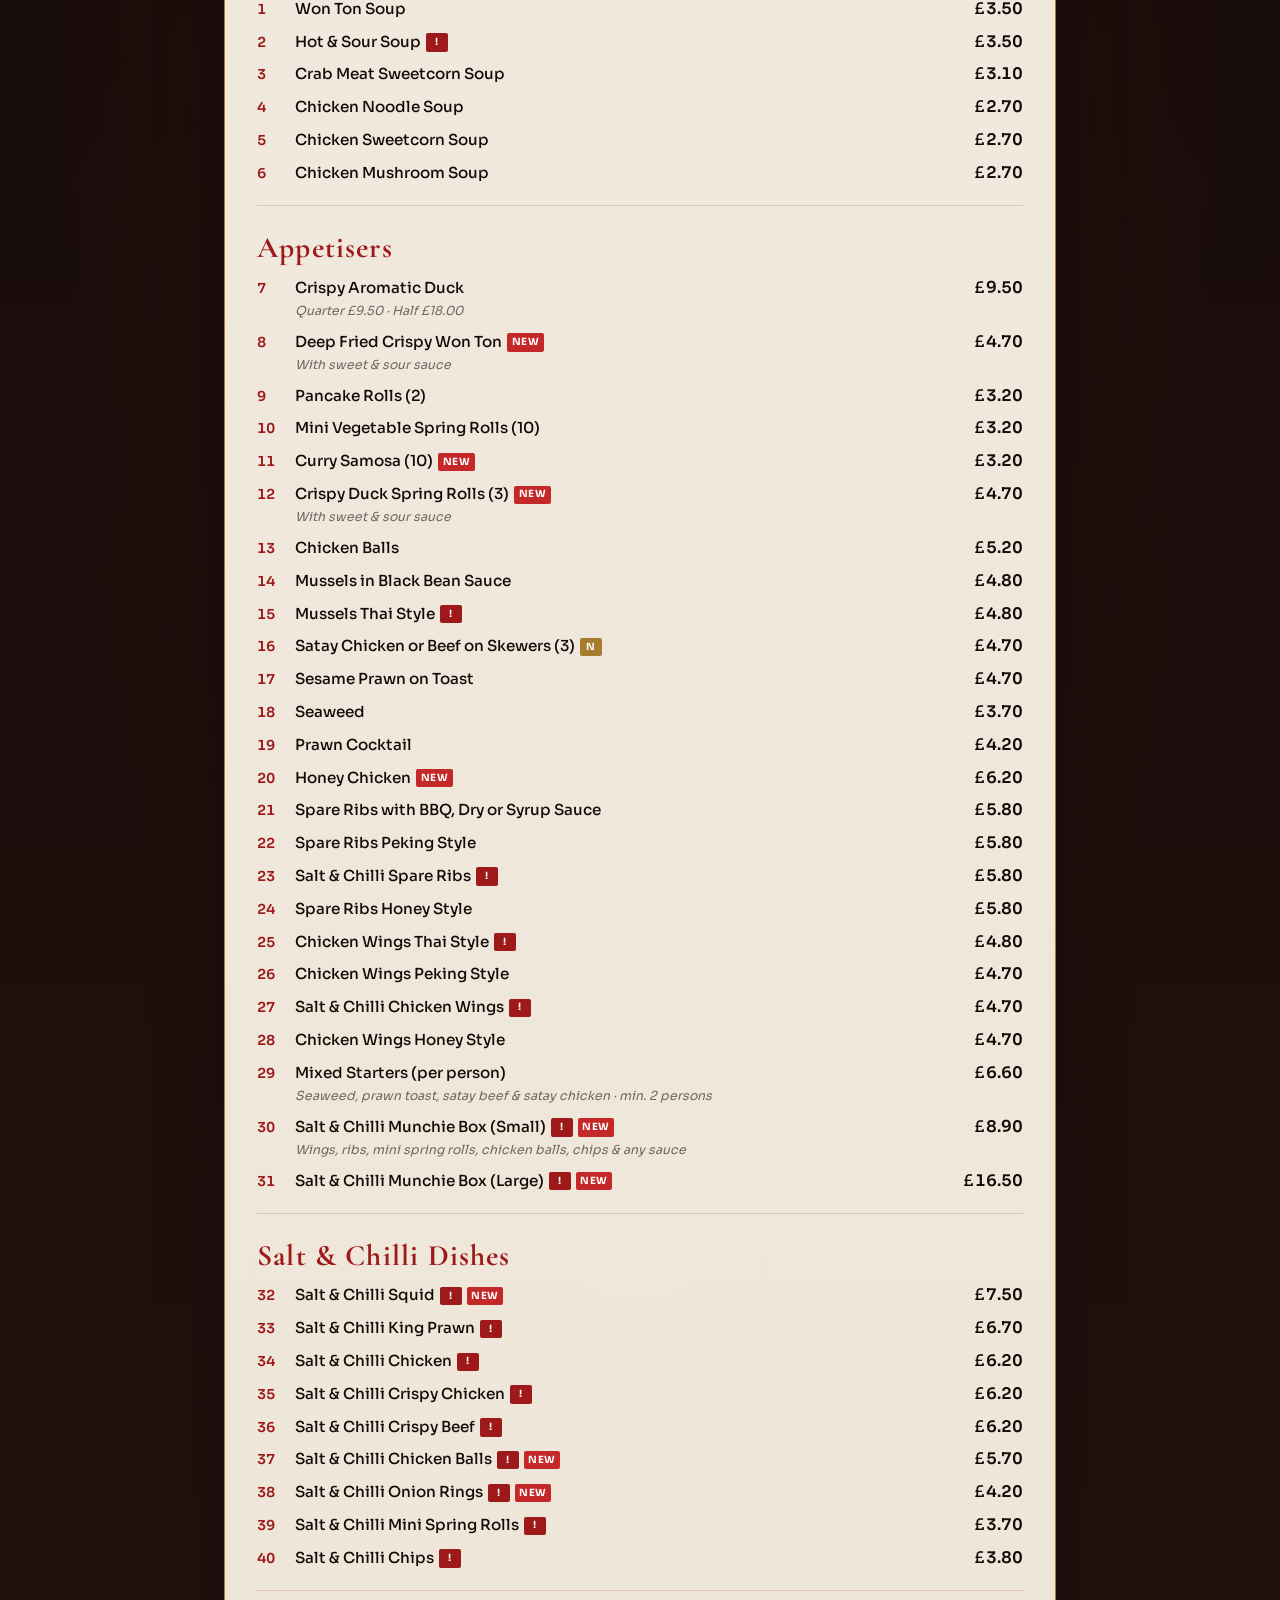
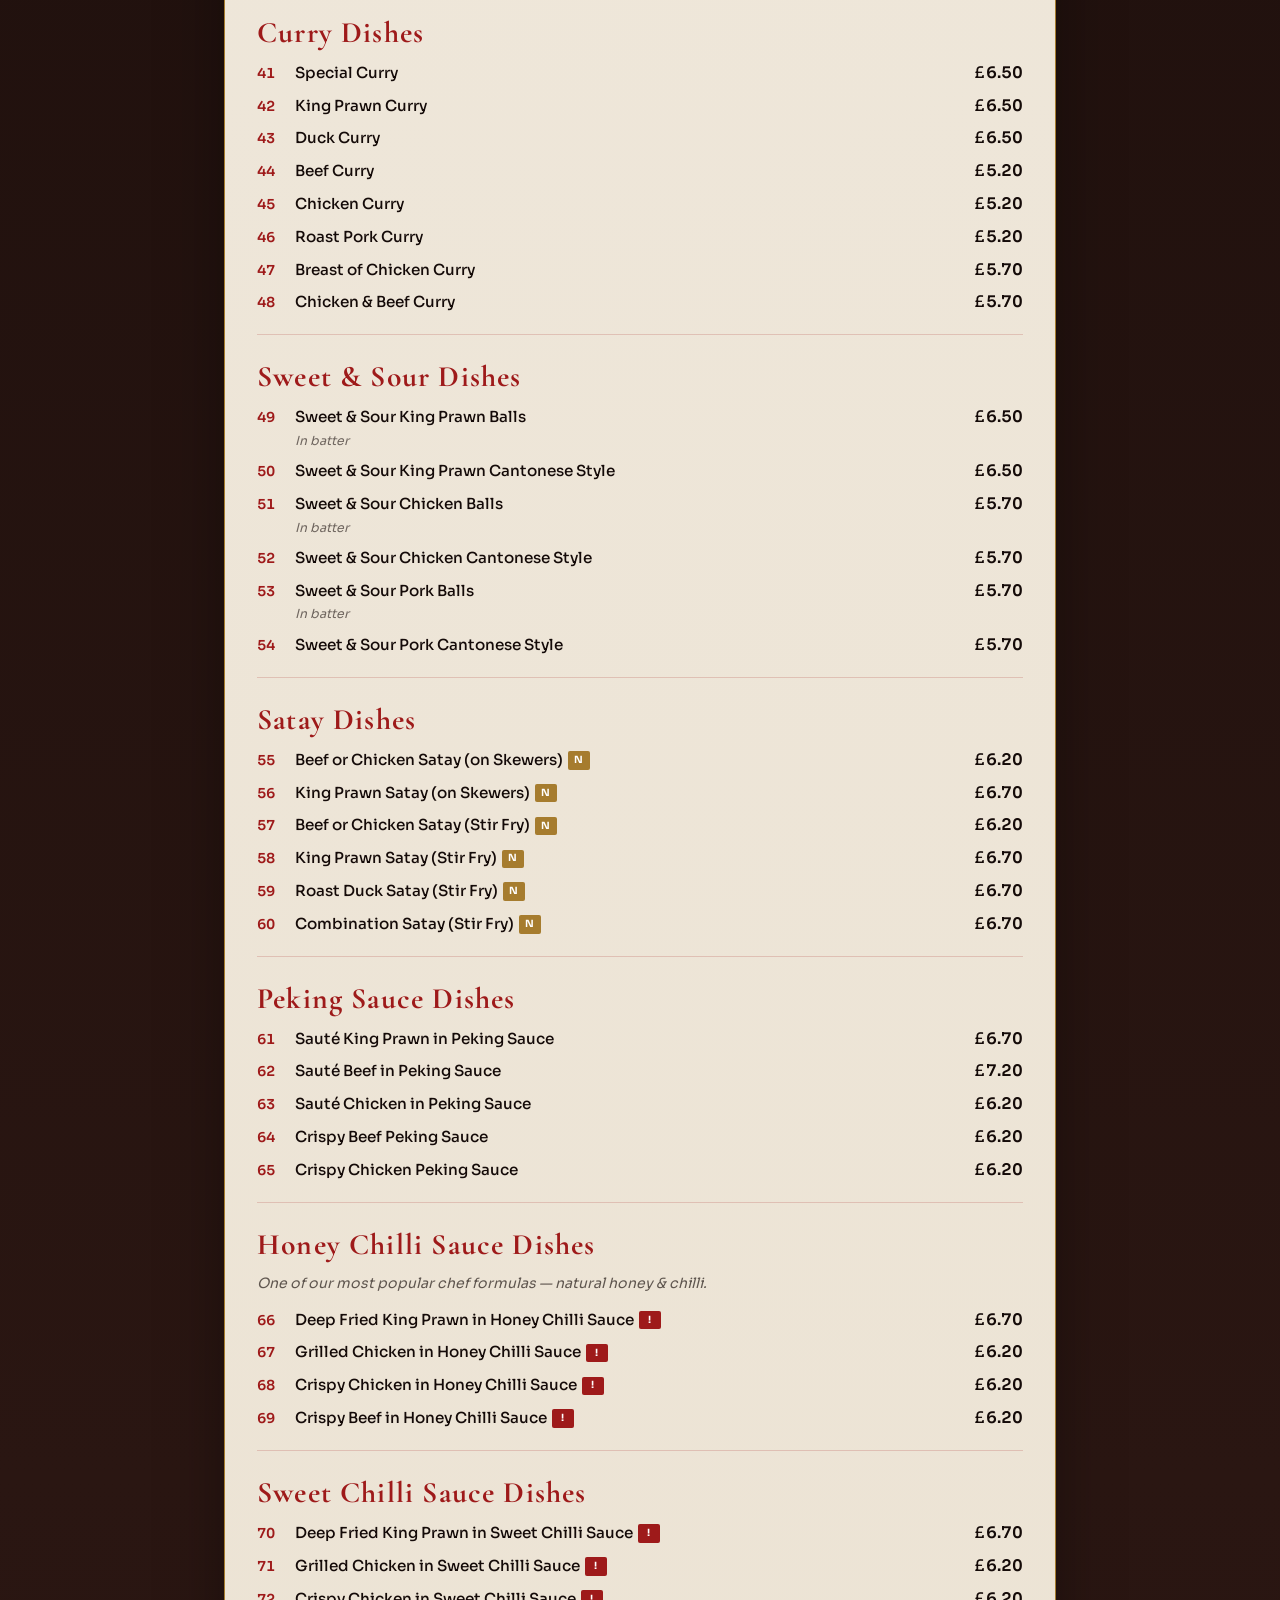
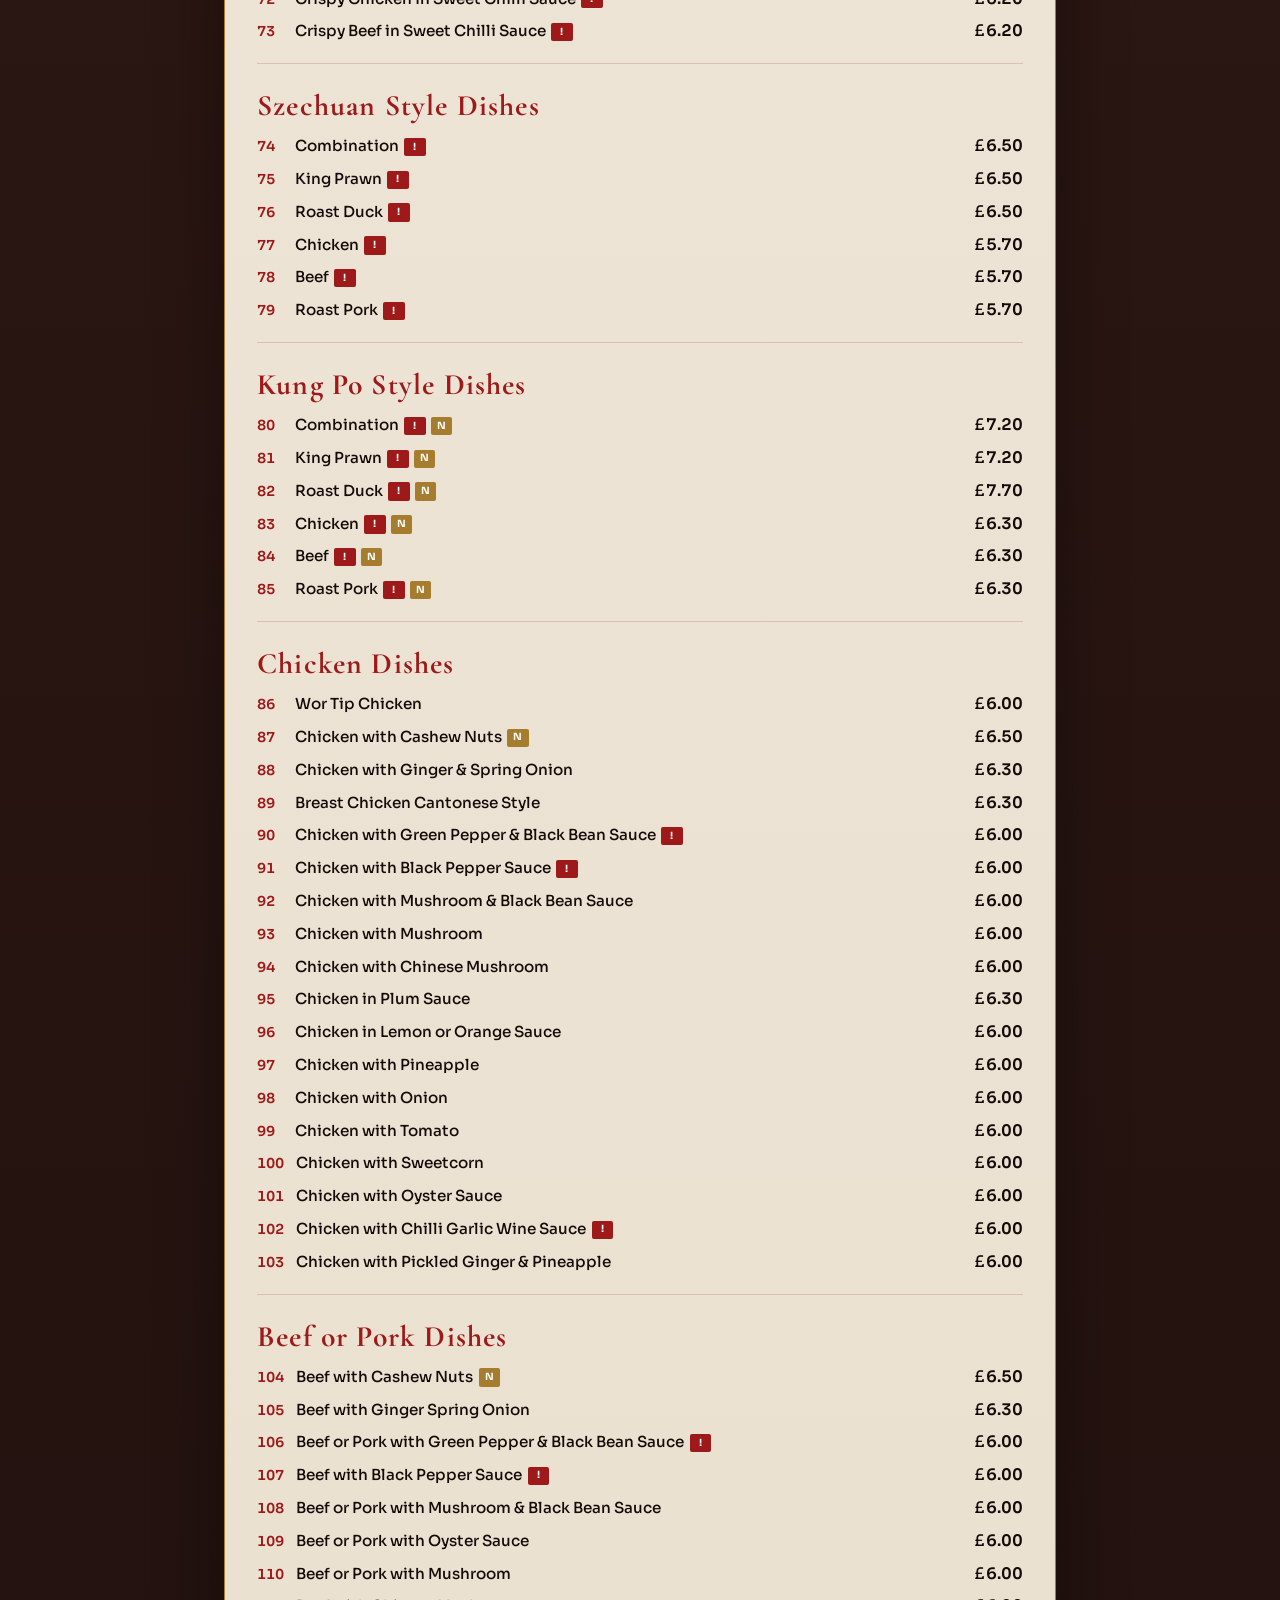
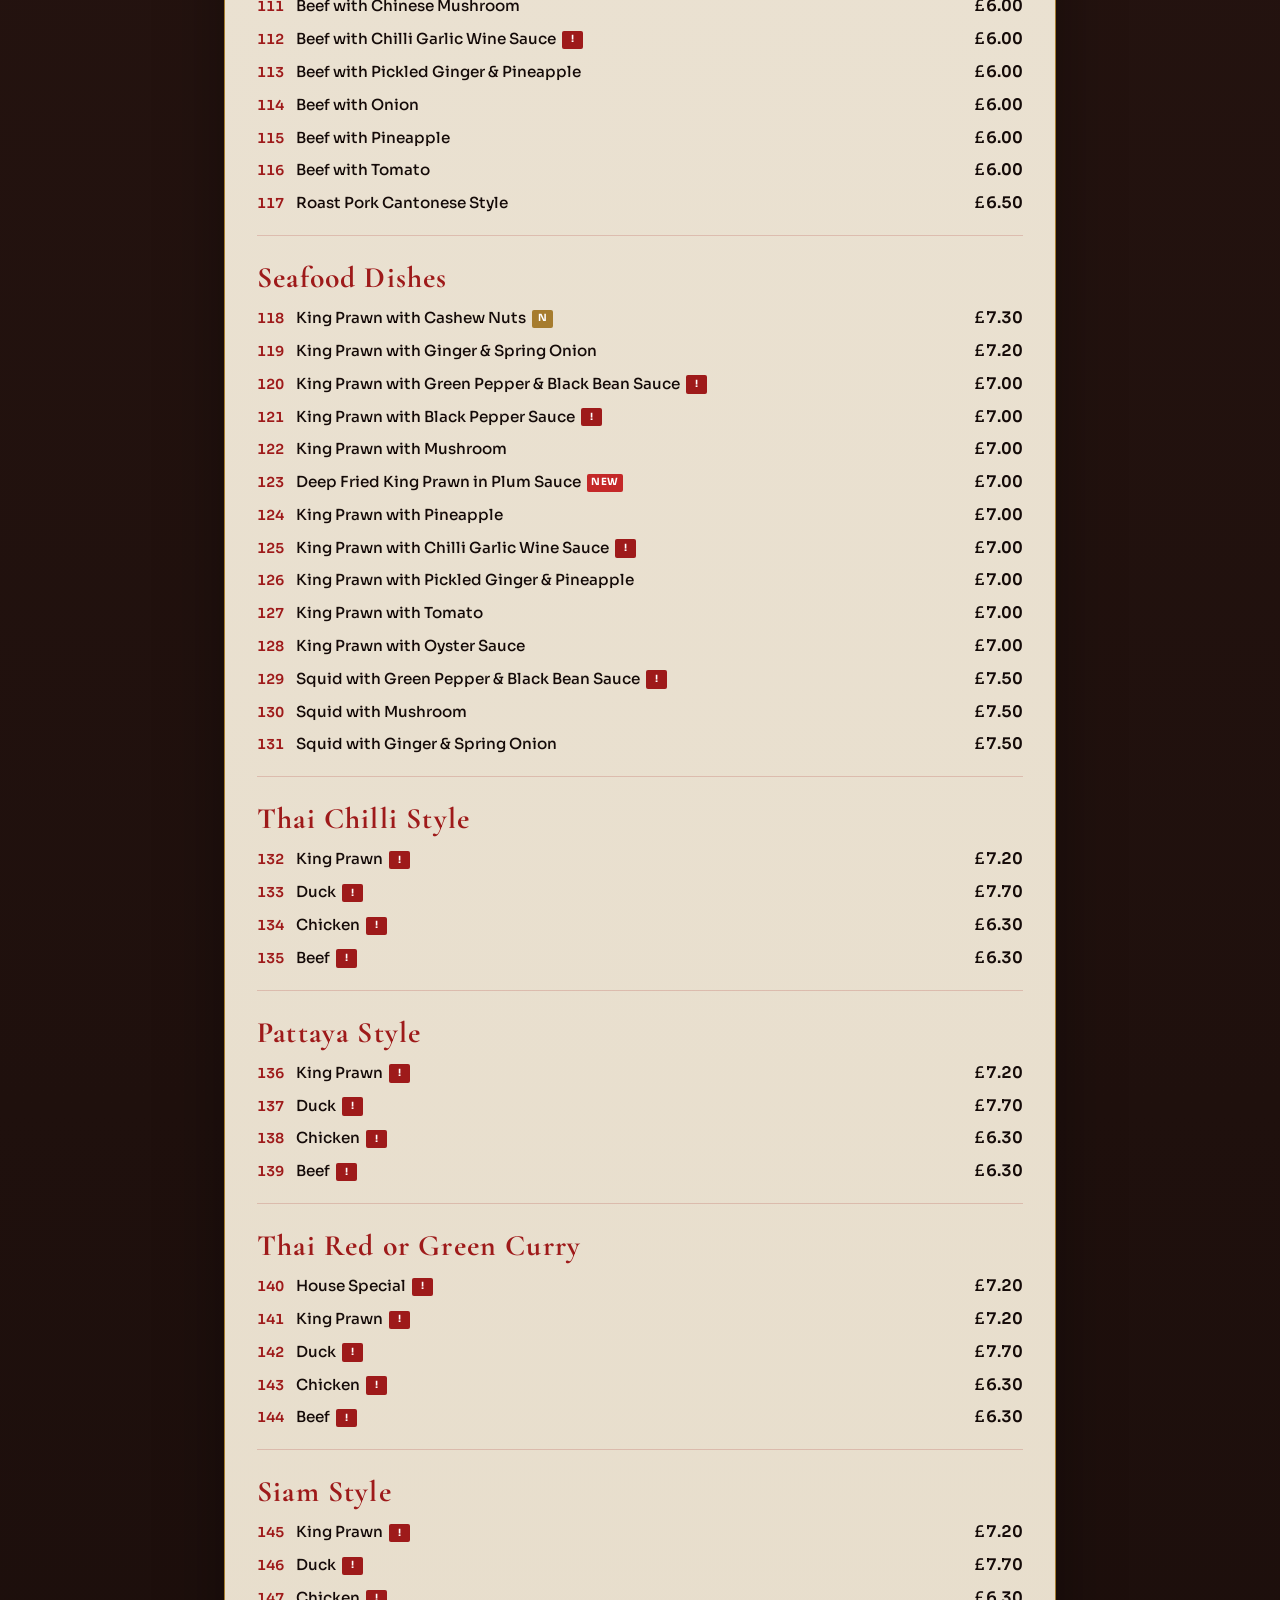
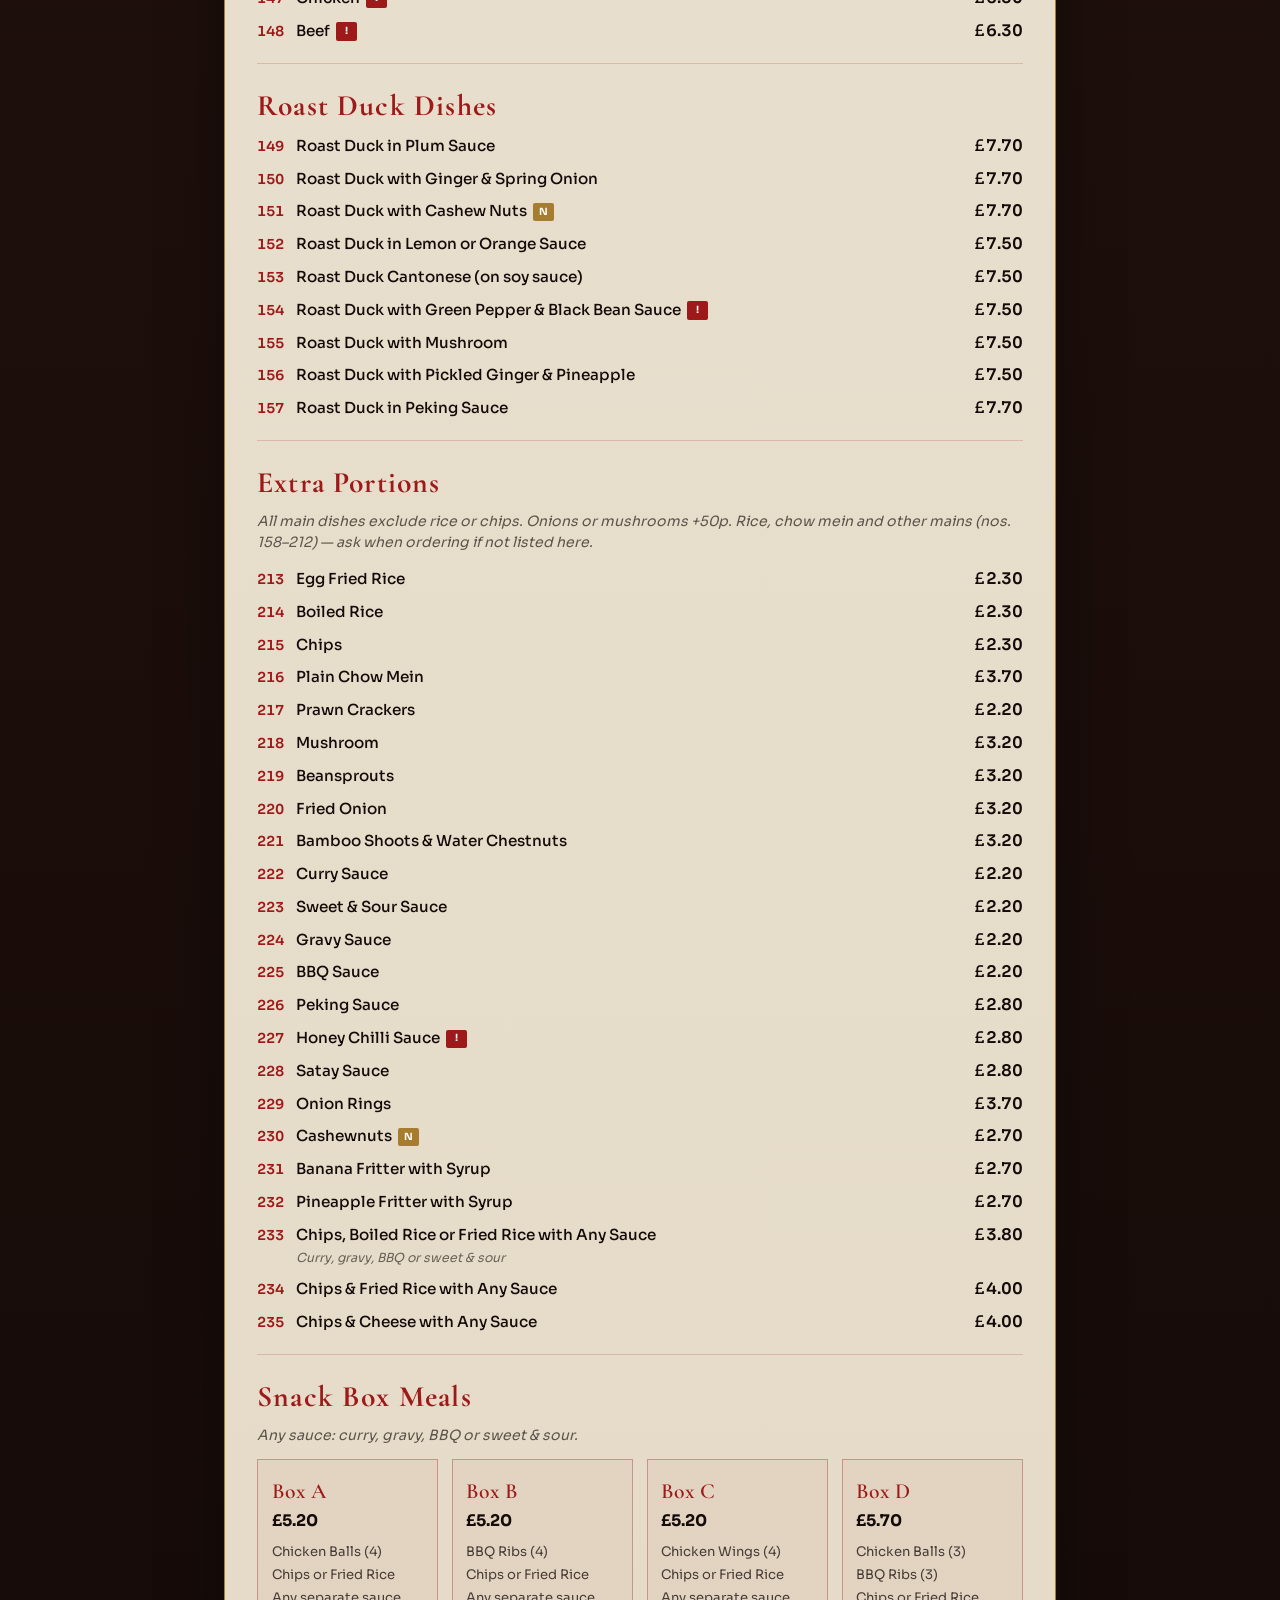
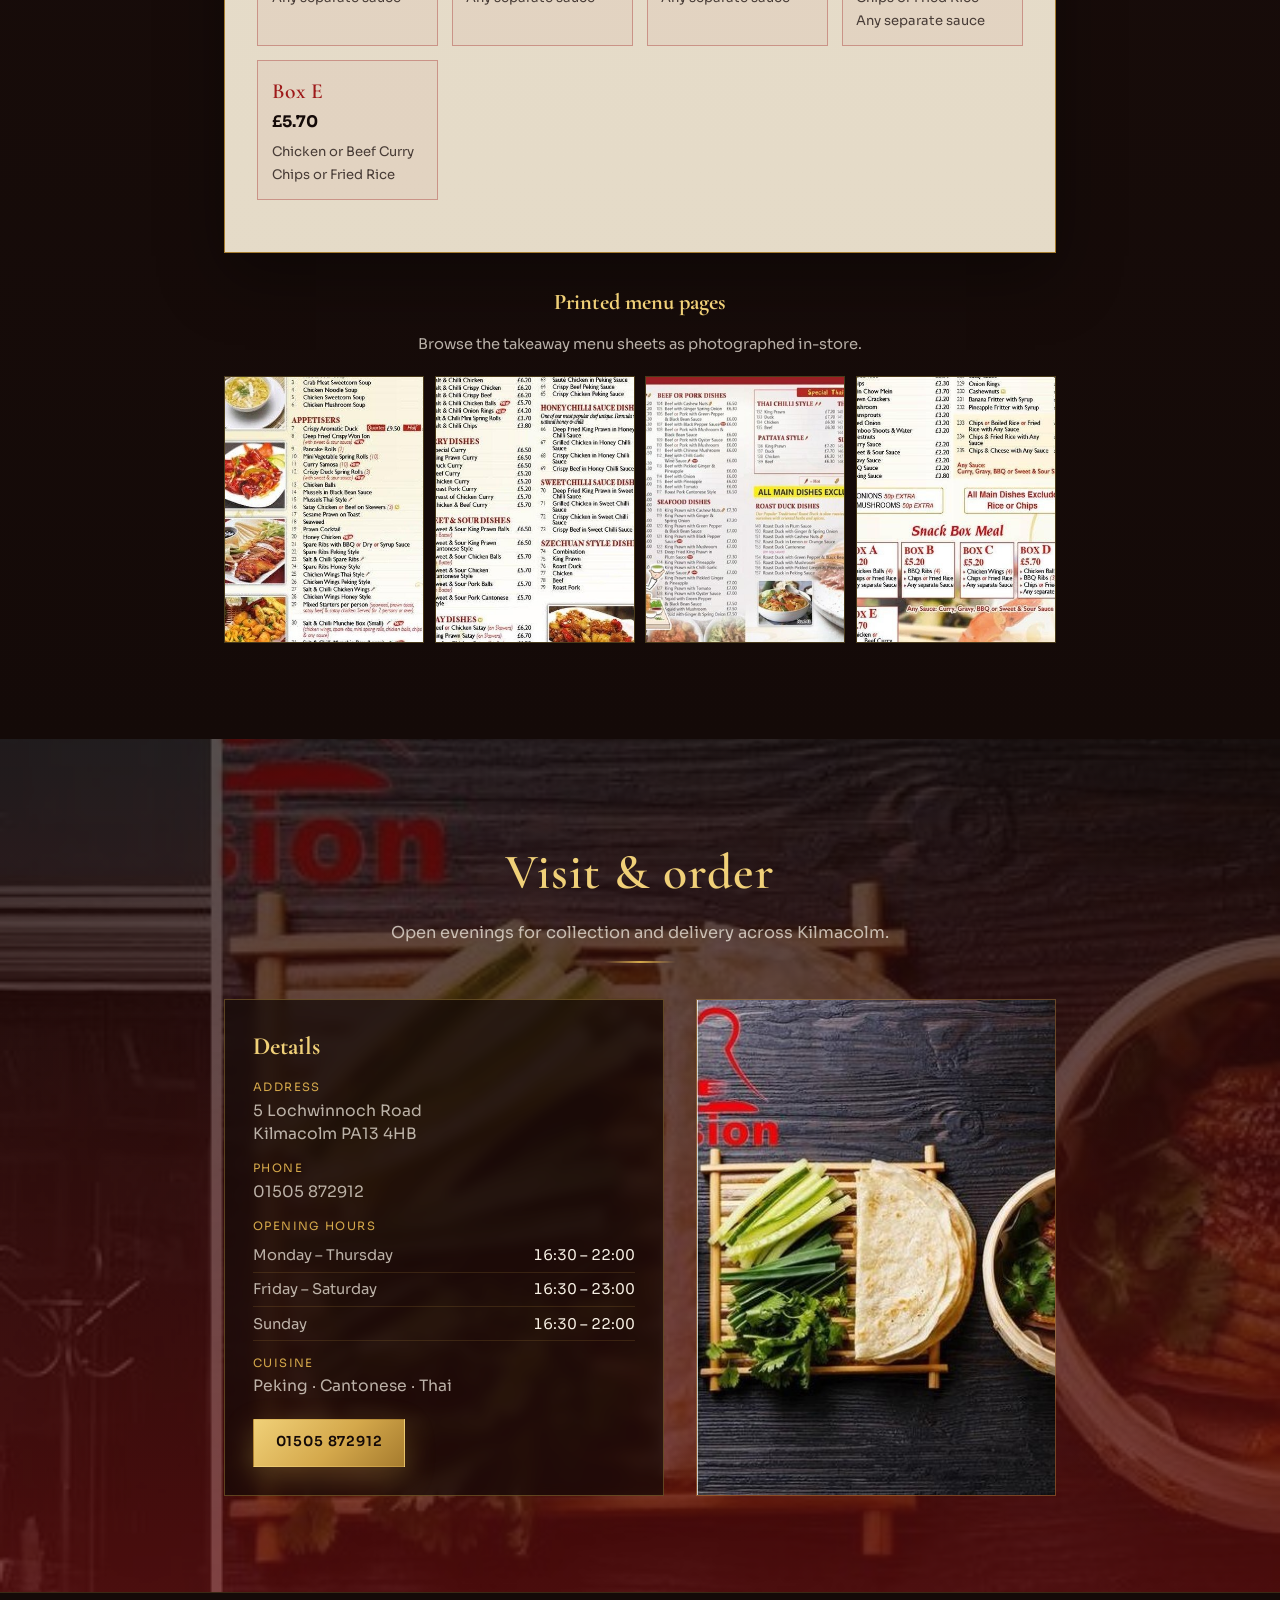
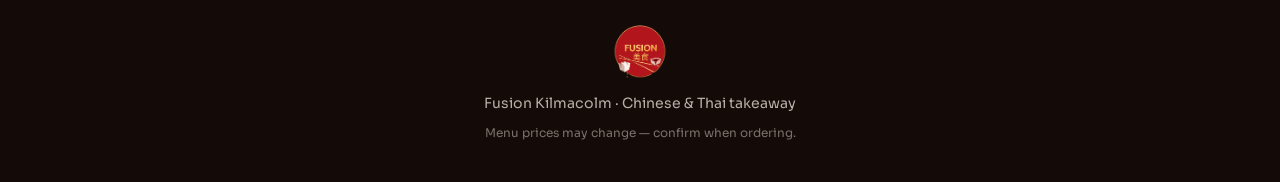
==== commit 354b6262: "Restore the live logo and suggest king prawn dishes for shrimp search. Redeploy the correct Fusion l" ====
--- a/index.html
+++ b/index.html
@@ -5,30 +5,23 @@
   <meta name="viewport" content="width=device-width, initial-scale=1">
   <title>Fusion Kilmacolm — Chinese &amp; Thai Takeaway</title>
   <meta name="description" content="Fusion Kilmacolm: Peking, Cantonese and Thai takeaway at 5 Lochwinnoch Road. Call 01505 872912 to order.">
-  <link rel="icon" type="image/png" sizes="32x32" href="assets/favicon-32.png?v=logo1">
-  <link rel="icon" type="image/png" href="assets/favicon.png?v=logo1">
-  <link rel="apple-touch-icon" href="assets/apple-touch-icon.png?v=logo1">
+  <link rel="icon" type="image/png" sizes="32x32" href="assets/favicon-32.png?v=logo2">
+  <link rel="icon" type="image/png" href="assets/favicon.png?v=logo2">
+  <link rel="apple-touch-icon" href="assets/apple-touch-icon.png?v=logo2">
   <meta property="og:title" content="Fusion Kilmacolm">
   <meta property="og:description" content="Peking, Cantonese and Thai cuisine takeaway in Kilmacolm.">
-  <meta property="og:image" content="assets/fusion-logo.png?v=logo1">
+  <meta property="og:image" content="assets/fusion-logo.png?v=logo2">
   <link rel="preconnect" href="https://fonts.googleapis.com">
   <link rel="preconnect" href="https://fonts.gstatic.com" crossorigin>
   <link href="https://fonts.googleapis.com/css2?family=Cormorant+Garamond:wght@500;600;700&family=Sora:wght@400;500;600;700&display=swap" rel="stylesheet">
-  <link rel="stylesheet" href="styles.css?v=search5">
+  <link rel="stylesheet" href="styles.css?v=clean3">
 </head>
 <body>
-  <div class="yur-shack-watermark" aria-hidden="true"></div>
-  <div class="demo-banner" role="status">
-    <span>Demo site</span>
-    <span class="demo-banner__sep" aria-hidden="true">·</span>
-    <span>Built by <a href="https://yurshack.co.uk" rel="noopener">Yur Shack</a></span>
-  </div>
-
   <a class="skip" href="#menu">Skip to menu</a>
 
   <header class="topbar">
     <a class="topbar-brand" href="#top">
-      <img src="assets/fusion-logo.png?v=logo1" width="38" height="38" alt="">
+      <img src="assets/fusion-logo.png?v=logo2" width="38" height="38" alt="">
       <span>Fusion</span>
     </a>
     <nav aria-label="Primary">
@@ -47,7 +40,7 @@
       <div class="hero-wash" aria-hidden="true"></div>
       <div class="hero-pattern" aria-hidden="true"></div>
       <div class="hero-inner">
-        <img class="hero-logo" src="assets/fusion-logo.png?v=logo1" width="208" height="208" alt="Fusion">
+        <img class="hero-logo" src="assets/fusion-logo.png?v=logo2" width="208" height="208" alt="Fusion">
         <h1>
           Fusion
           <em>Kilmacolm</em>
@@ -165,13 +158,12 @@
   </main>
 
   <footer class="site-footer">
-    <img src="assets/fusion-logo.png?v=logo1" width="56" height="56" alt="">
+    <img src="assets/fusion-logo.png?v=logo2" width="56" height="56" alt="">
     <p>Fusion Kilmacolm · Chinese &amp; Thai takeaway</p>
     <p class="fine">Menu prices may change — confirm when ordering.</p>
-    <p class="fine yur-shack-credit">Demo site by <a href="https://yurshack.co.uk" rel="noopener">Yur Shack</a></p>
   </footer>
 
   <script src="menu-data.js"></script>
-  <script src="menu.js?v=search5"></script>
+  <script src="menu.js?v=search7"></script>
 </body>
 </html>
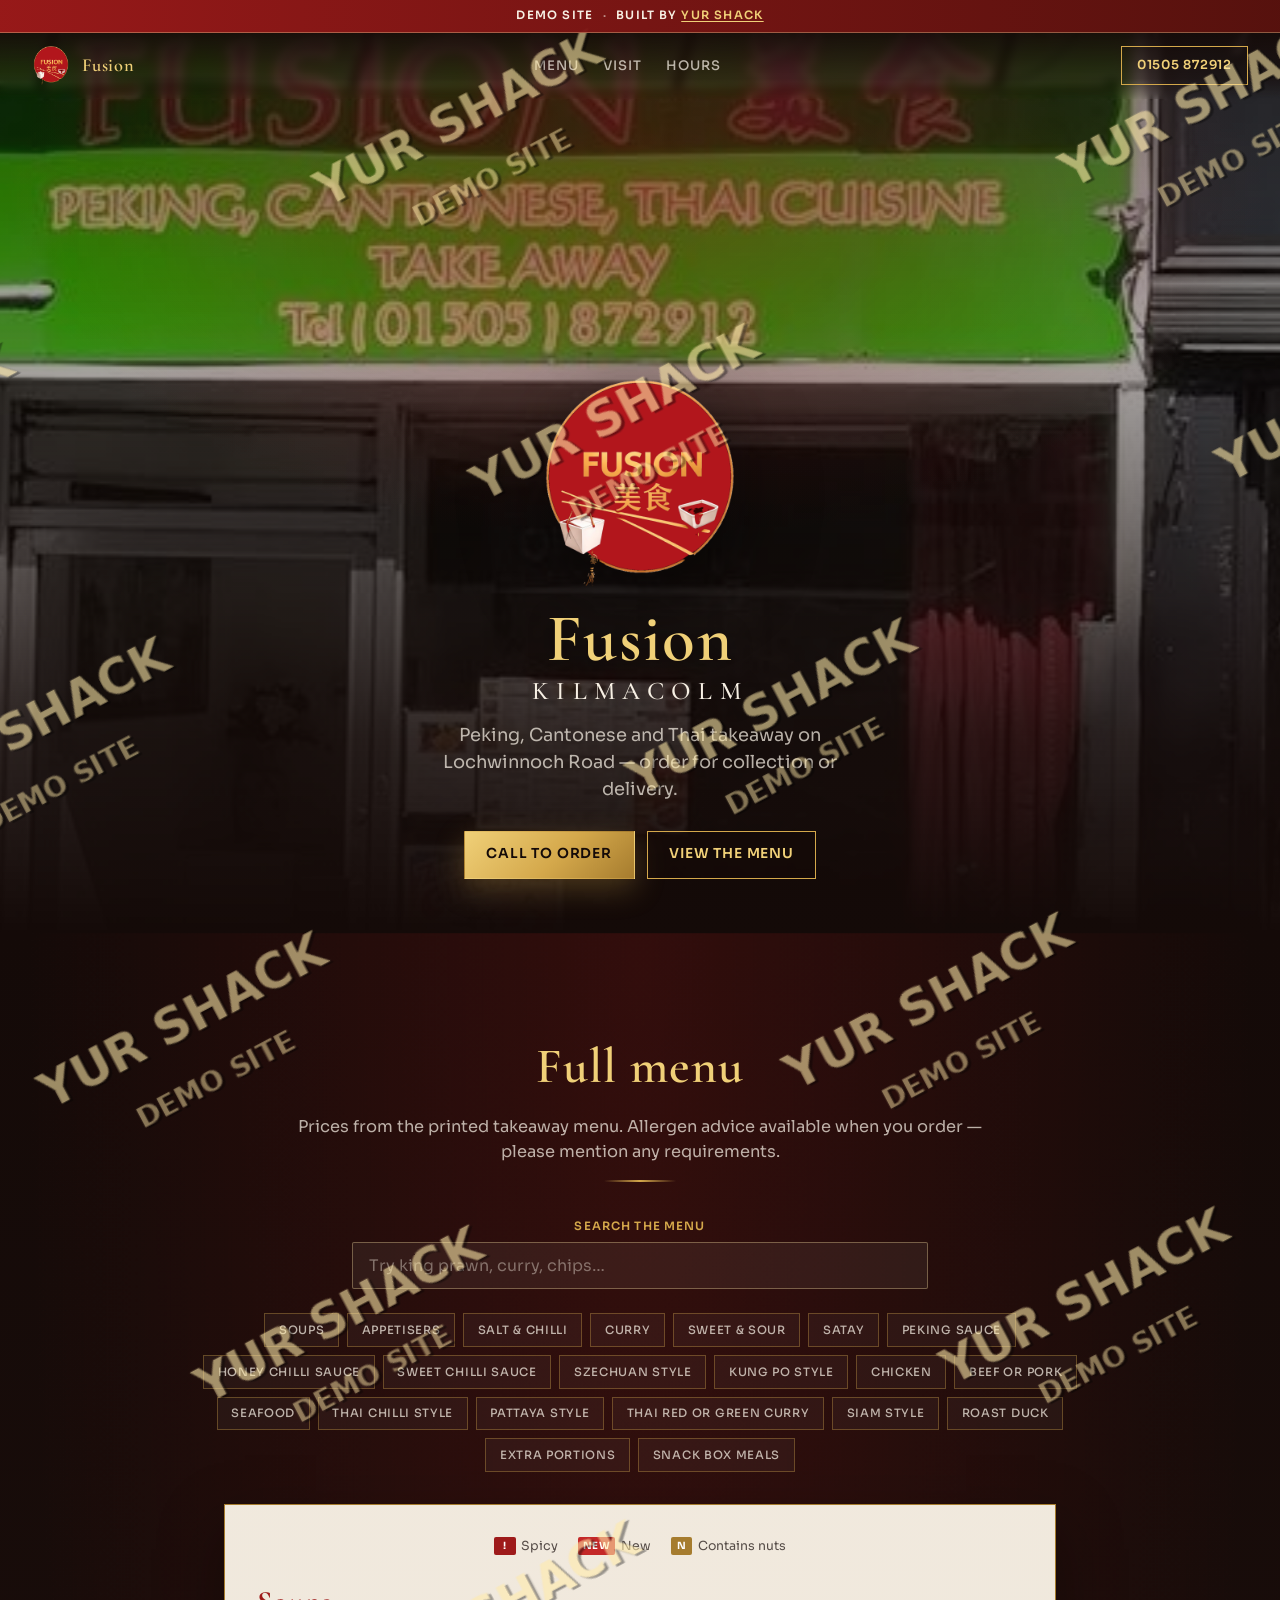
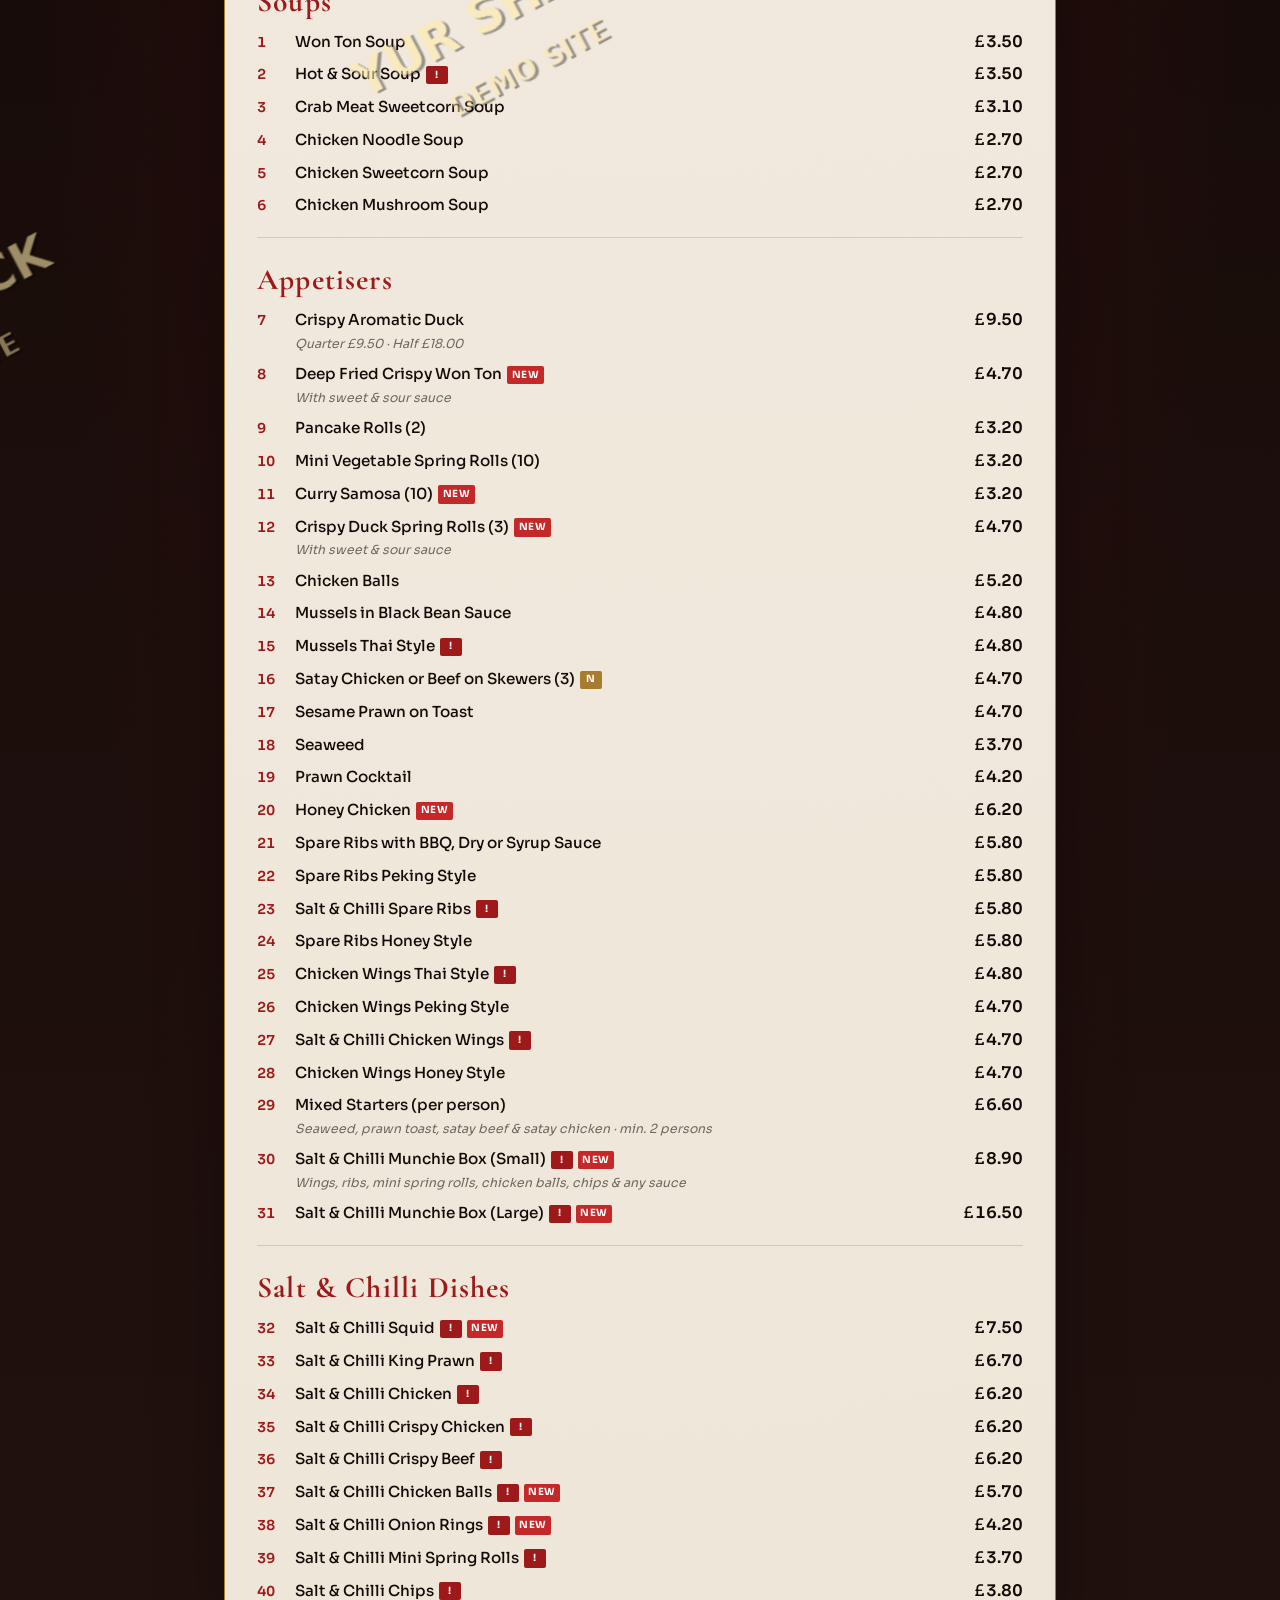
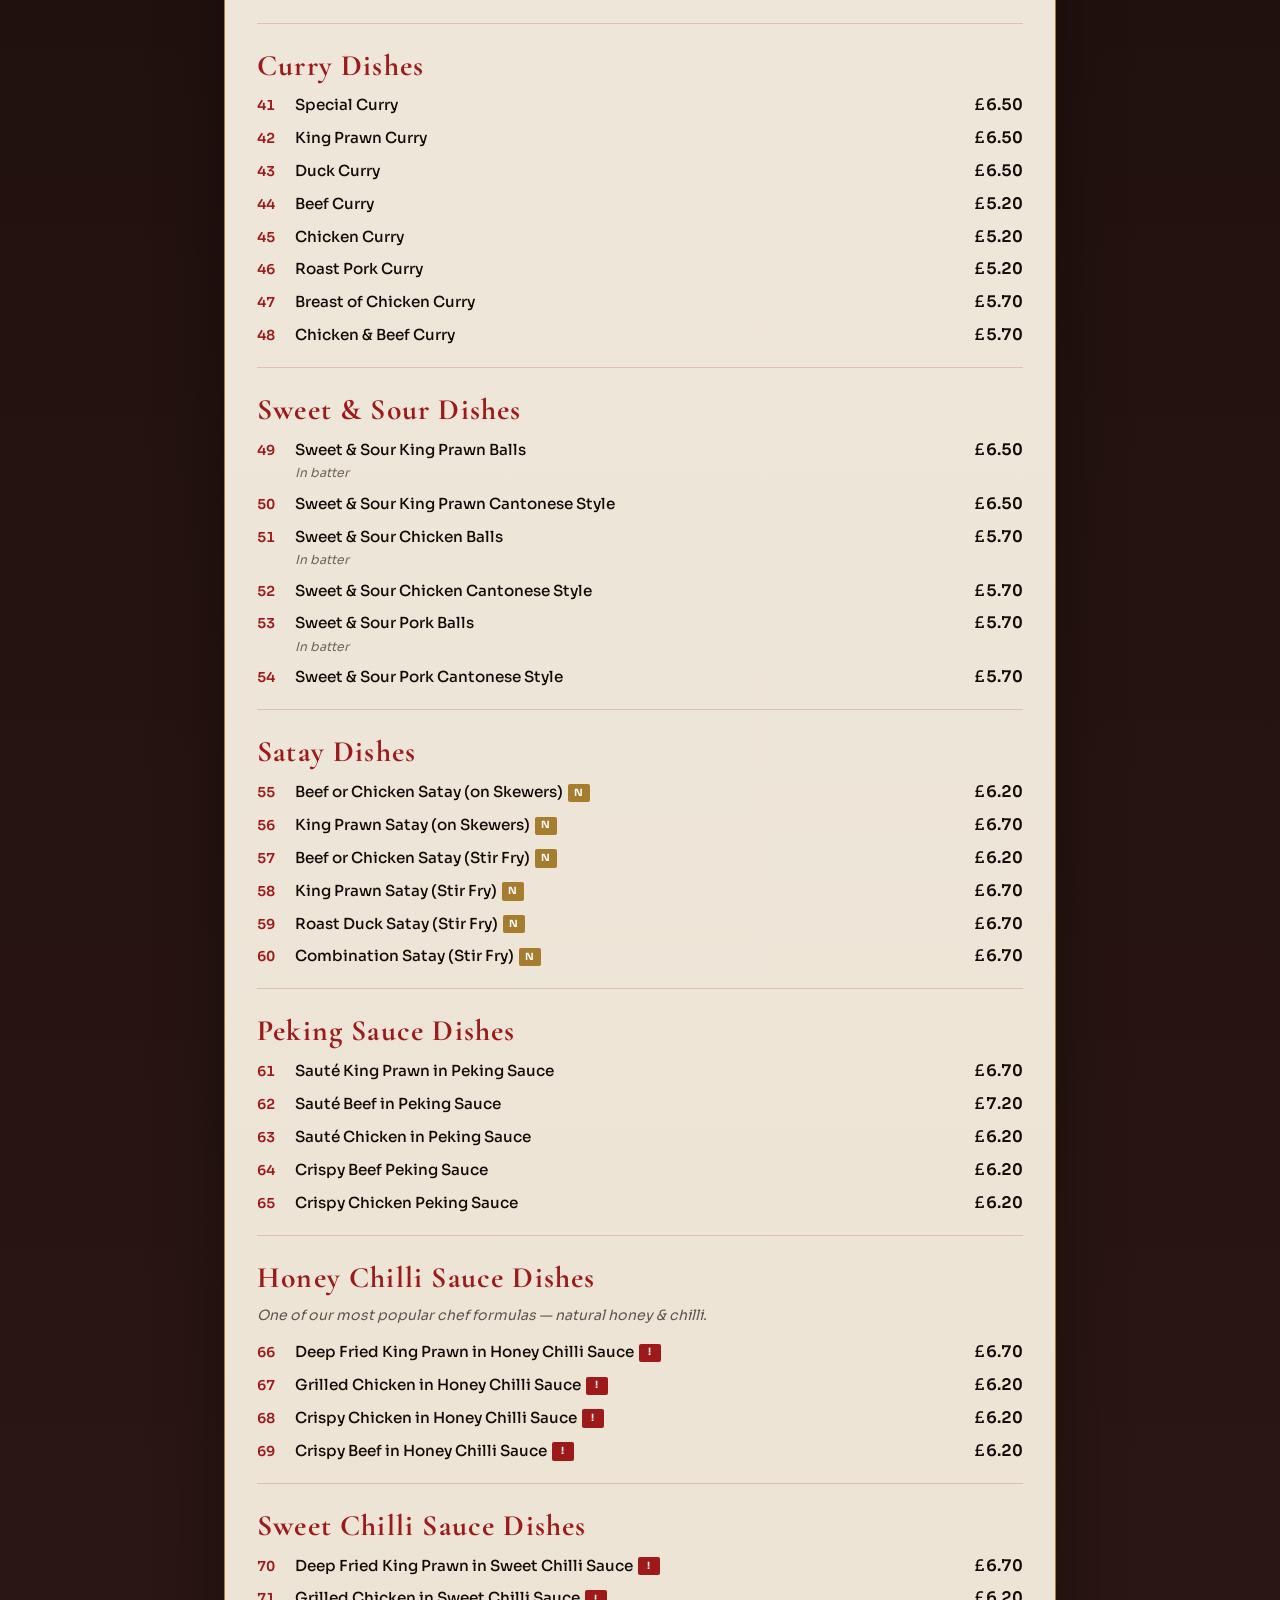
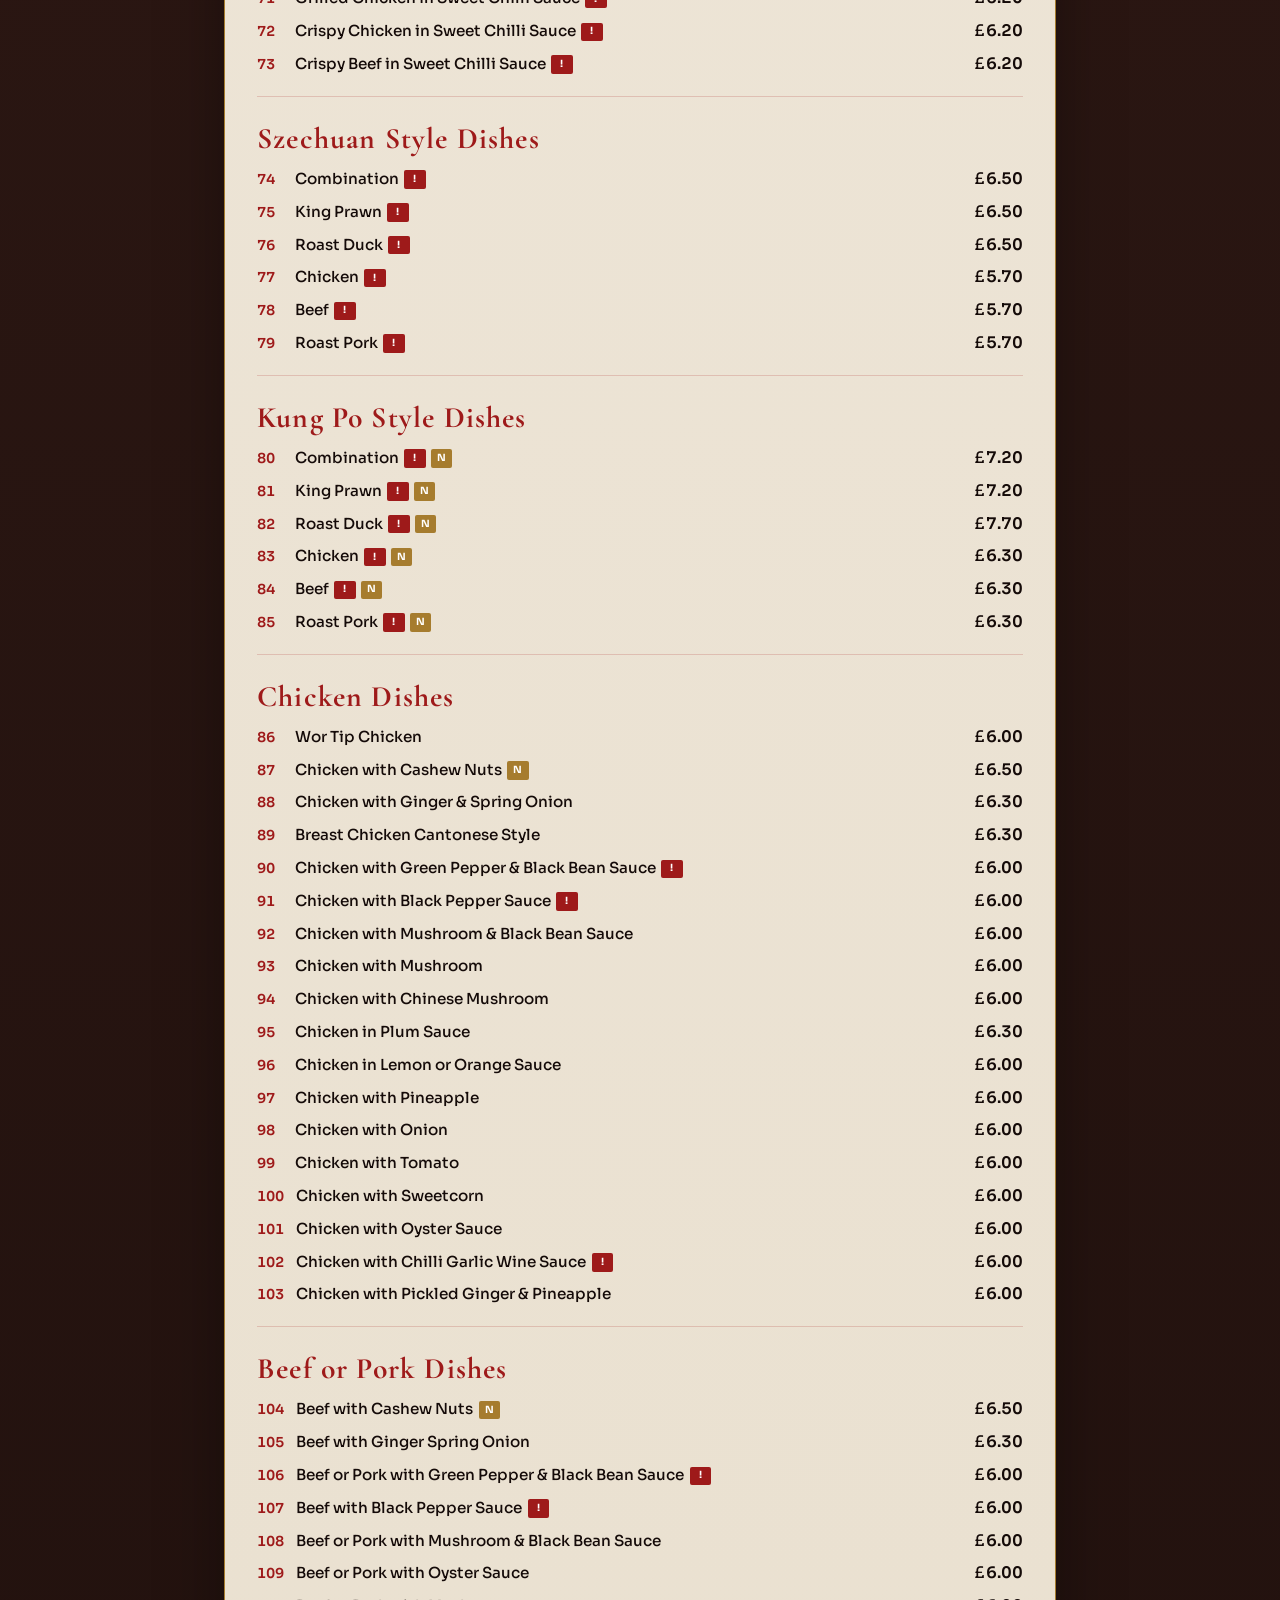
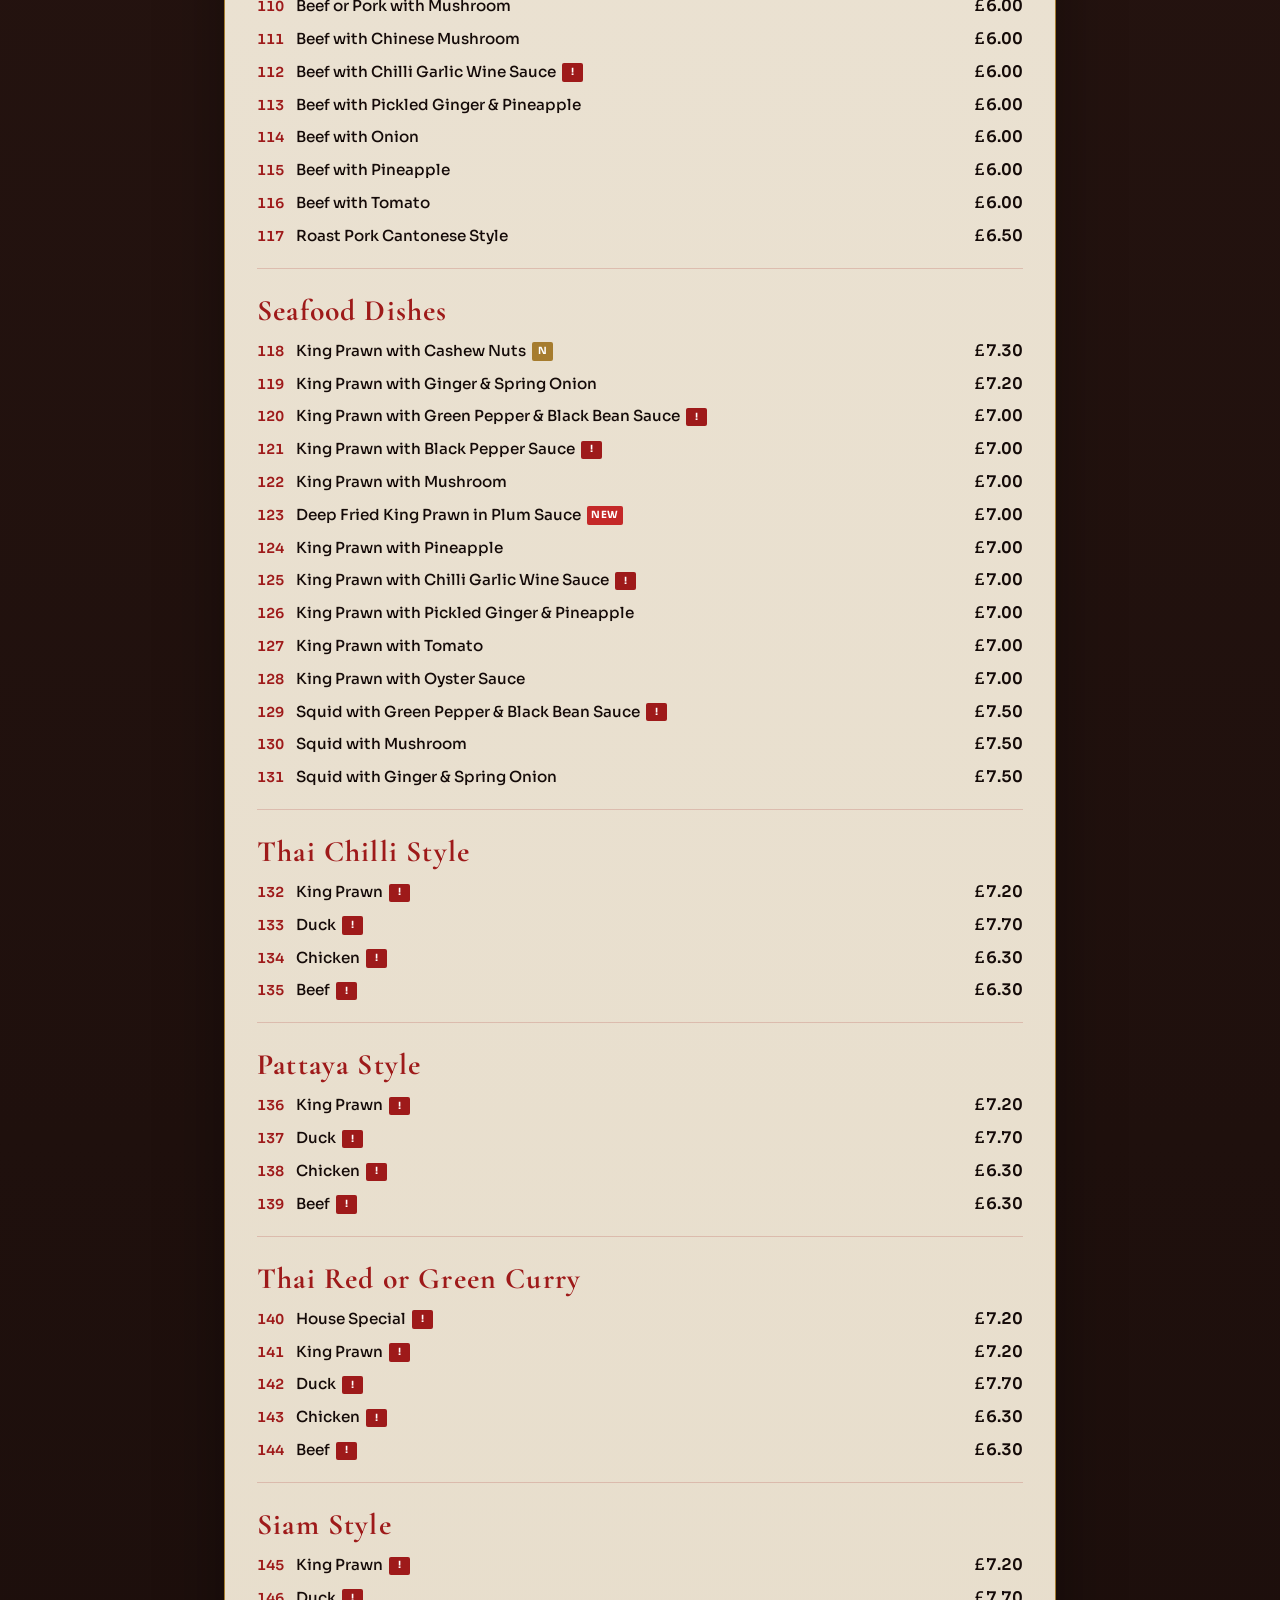
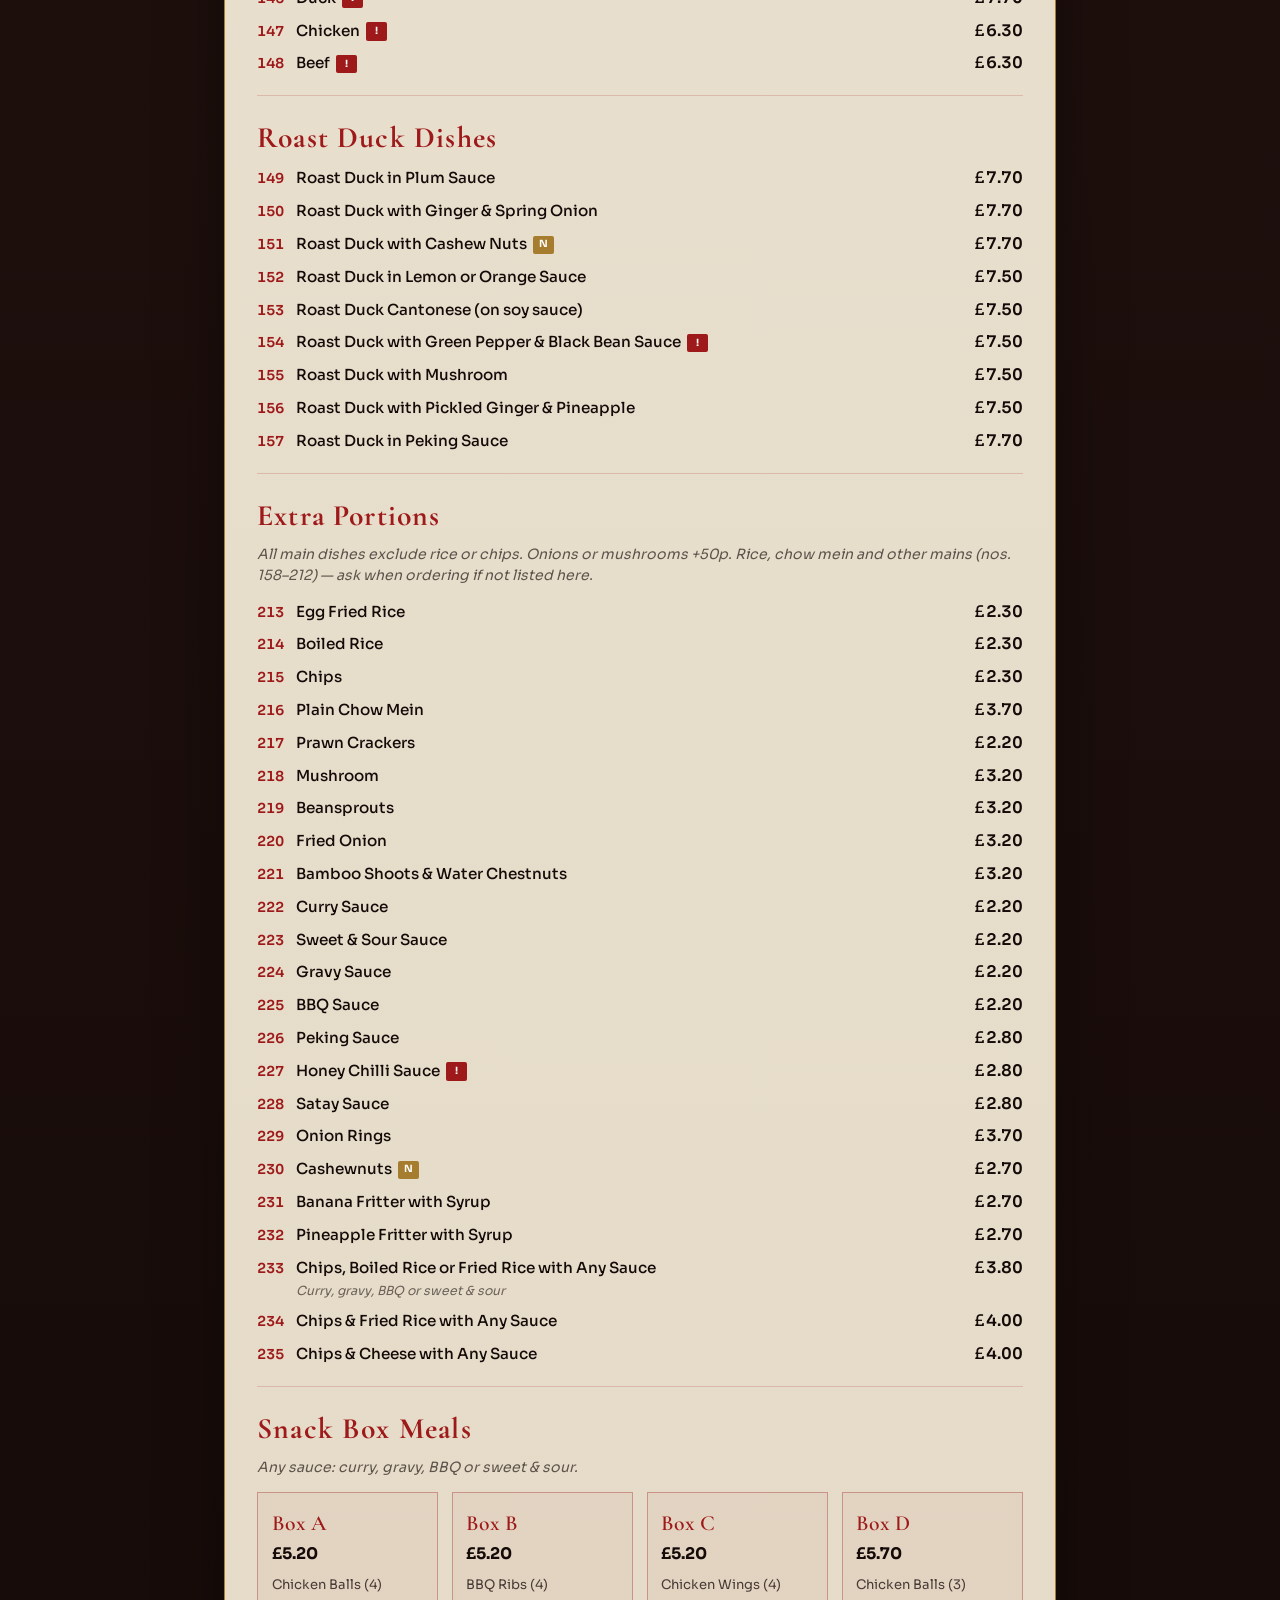
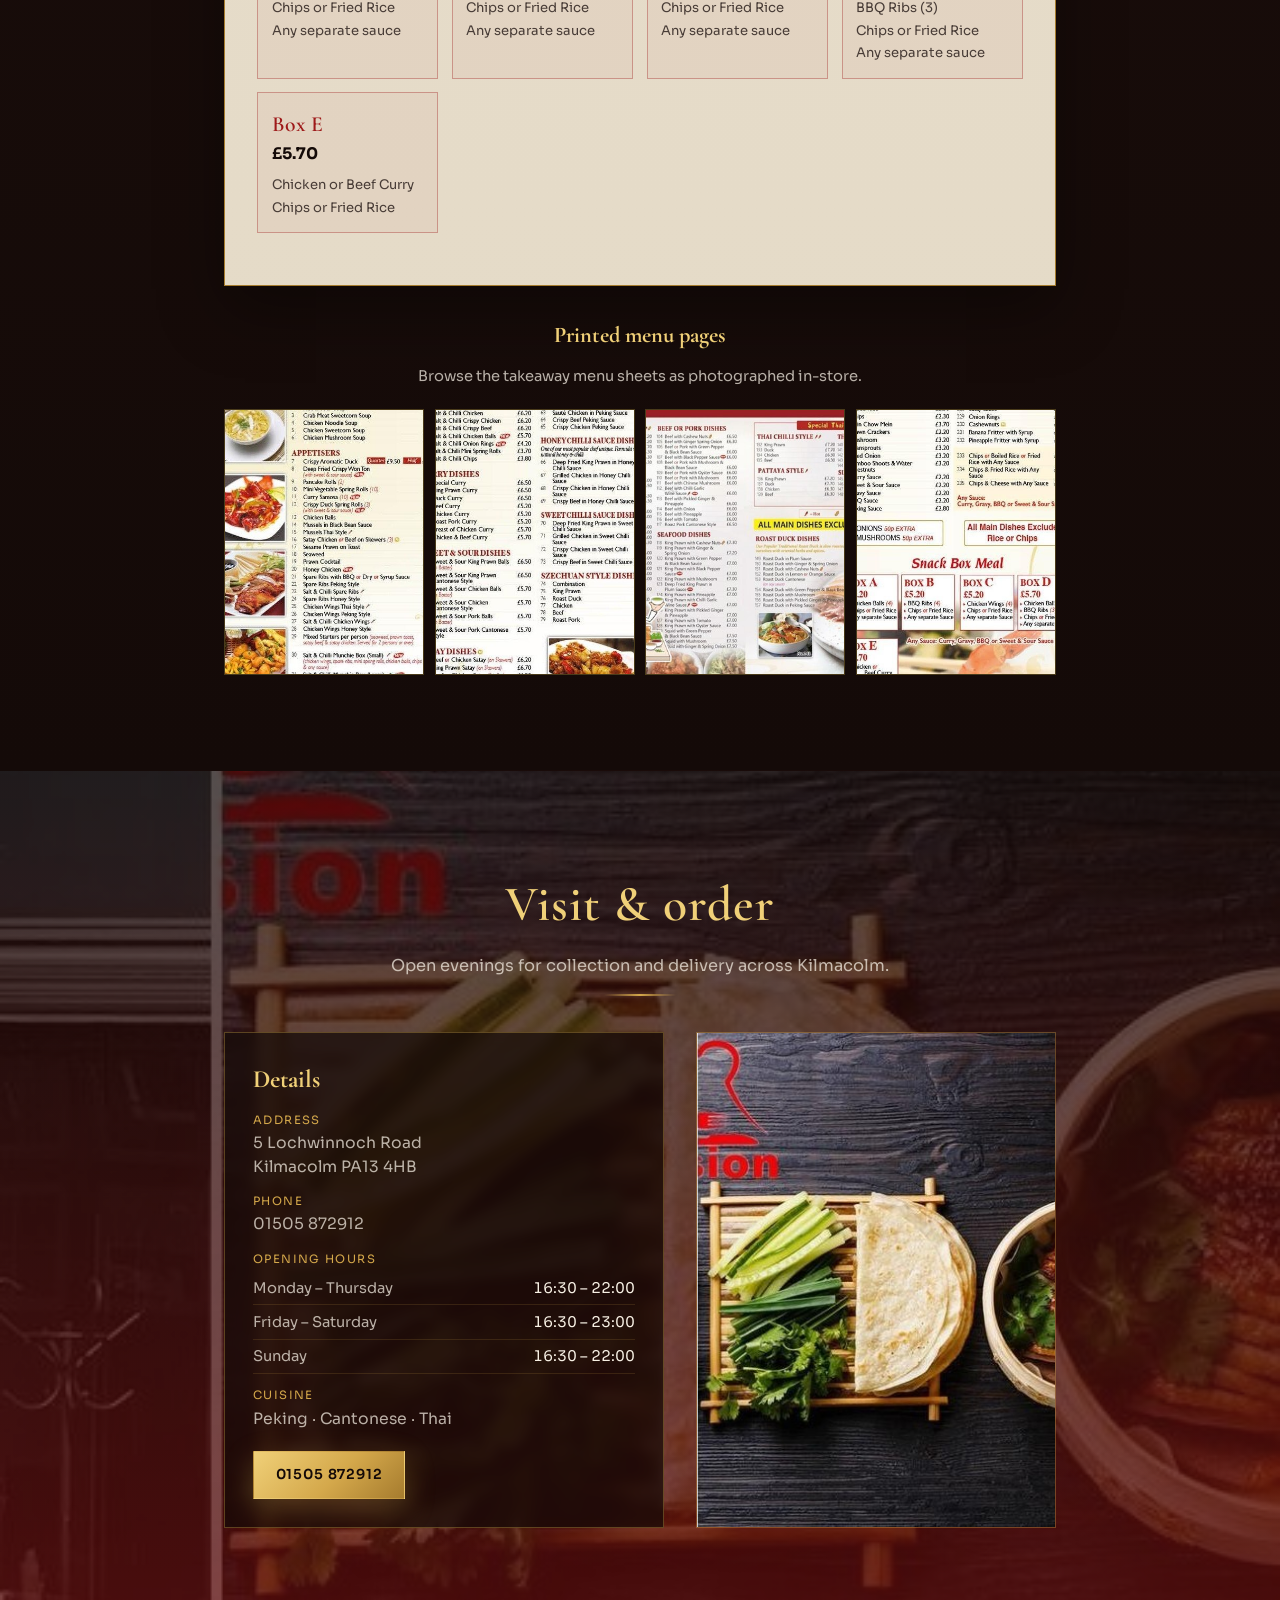
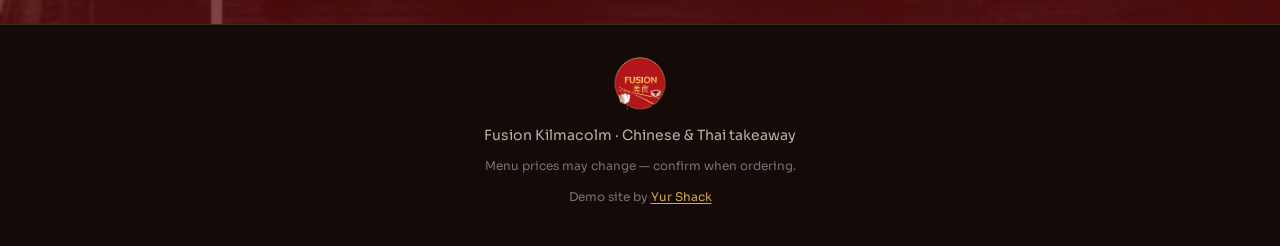
==== commit ff5a50eb: "Merge pull request #8 from sjwross/cursor/demo-menu-search-e87c Demo site label + smart menu search" ====
--- a/index.html
+++ b/index.html
@@ -5,23 +5,30 @@
   <meta name="viewport" content="width=device-width, initial-scale=1">
   <title>Fusion Kilmacolm — Chinese &amp; Thai Takeaway</title>
   <meta name="description" content="Fusion Kilmacolm: Peking, Cantonese and Thai takeaway at 5 Lochwinnoch Road. Call 01505 872912 to order.">
-  <link rel="icon" type="image/png" sizes="32x32" href="assets/favicon-32.png?v=logo2">
-  <link rel="icon" type="image/png" href="assets/favicon.png?v=logo2">
-  <link rel="apple-touch-icon" href="assets/apple-touch-icon.png?v=logo2">
+  <link rel="icon" type="image/png" sizes="32x32" href="assets/favicon-32.png?v=logo1">
+  <link rel="icon" type="image/png" href="assets/favicon.png?v=logo1">
+  <link rel="apple-touch-icon" href="assets/apple-touch-icon.png?v=logo1">
   <meta property="og:title" content="Fusion Kilmacolm">
   <meta property="og:description" content="Peking, Cantonese and Thai cuisine takeaway in Kilmacolm.">
-  <meta property="og:image" content="assets/fusion-logo.png?v=logo2">
+  <meta property="og:image" content="assets/fusion-logo.png?v=logo1">
   <link rel="preconnect" href="https://fonts.googleapis.com">
   <link rel="preconnect" href="https://fonts.gstatic.com" crossorigin>
   <link href="https://fonts.googleapis.com/css2?family=Cormorant+Garamond:wght@500;600;700&family=Sora:wght@400;500;600;700&display=swap" rel="stylesheet">
-  <link rel="stylesheet" href="styles.css?v=clean3">
+  <link rel="stylesheet" href="styles.css?v=search6">
 </head>
 <body>
+  <div class="yur-shack-watermark" aria-hidden="true"></div>
+  <div class="demo-banner" role="status">
+    <span>Demo site</span>
+    <span class="demo-banner__sep" aria-hidden="true">·</span>
+    <span>Built by <a href="https://yurshack.co.uk" rel="noopener">Yur Shack</a></span>
+  </div>
+
   <a class="skip" href="#menu">Skip to menu</a>
 
   <header class="topbar">
     <a class="topbar-brand" href="#top">
-      <img src="assets/fusion-logo.png?v=logo2" width="38" height="38" alt="">
+      <img src="assets/fusion-logo.png?v=logo1" width="38" height="38" alt="">
       <span>Fusion</span>
     </a>
     <nav aria-label="Primary">
@@ -40,7 +47,7 @@
       <div class="hero-wash" aria-hidden="true"></div>
       <div class="hero-pattern" aria-hidden="true"></div>
       <div class="hero-inner">
-        <img class="hero-logo" src="assets/fusion-logo.png?v=logo2" width="208" height="208" alt="Fusion">
+        <img class="hero-logo" src="assets/fusion-logo.png?v=logo1" width="208" height="208" alt="Fusion">
         <h1>
           Fusion
           <em>Kilmacolm</em>
@@ -158,12 +165,13 @@
   </main>
 
   <footer class="site-footer">
-    <img src="assets/fusion-logo.png?v=logo2" width="56" height="56" alt="">
+    <img src="assets/fusion-logo.png?v=logo1" width="56" height="56" alt="">
     <p>Fusion Kilmacolm · Chinese &amp; Thai takeaway</p>
     <p class="fine">Menu prices may change — confirm when ordering.</p>
+    <p class="fine yur-shack-credit">Demo site by <a href="https://yurshack.co.uk" rel="noopener">Yur Shack</a></p>
   </footer>
 
   <script src="menu-data.js"></script>
-  <script src="menu.js?v=search7"></script>
+  <script src="menu.js?v=search6"></script>
 </body>
 </html>
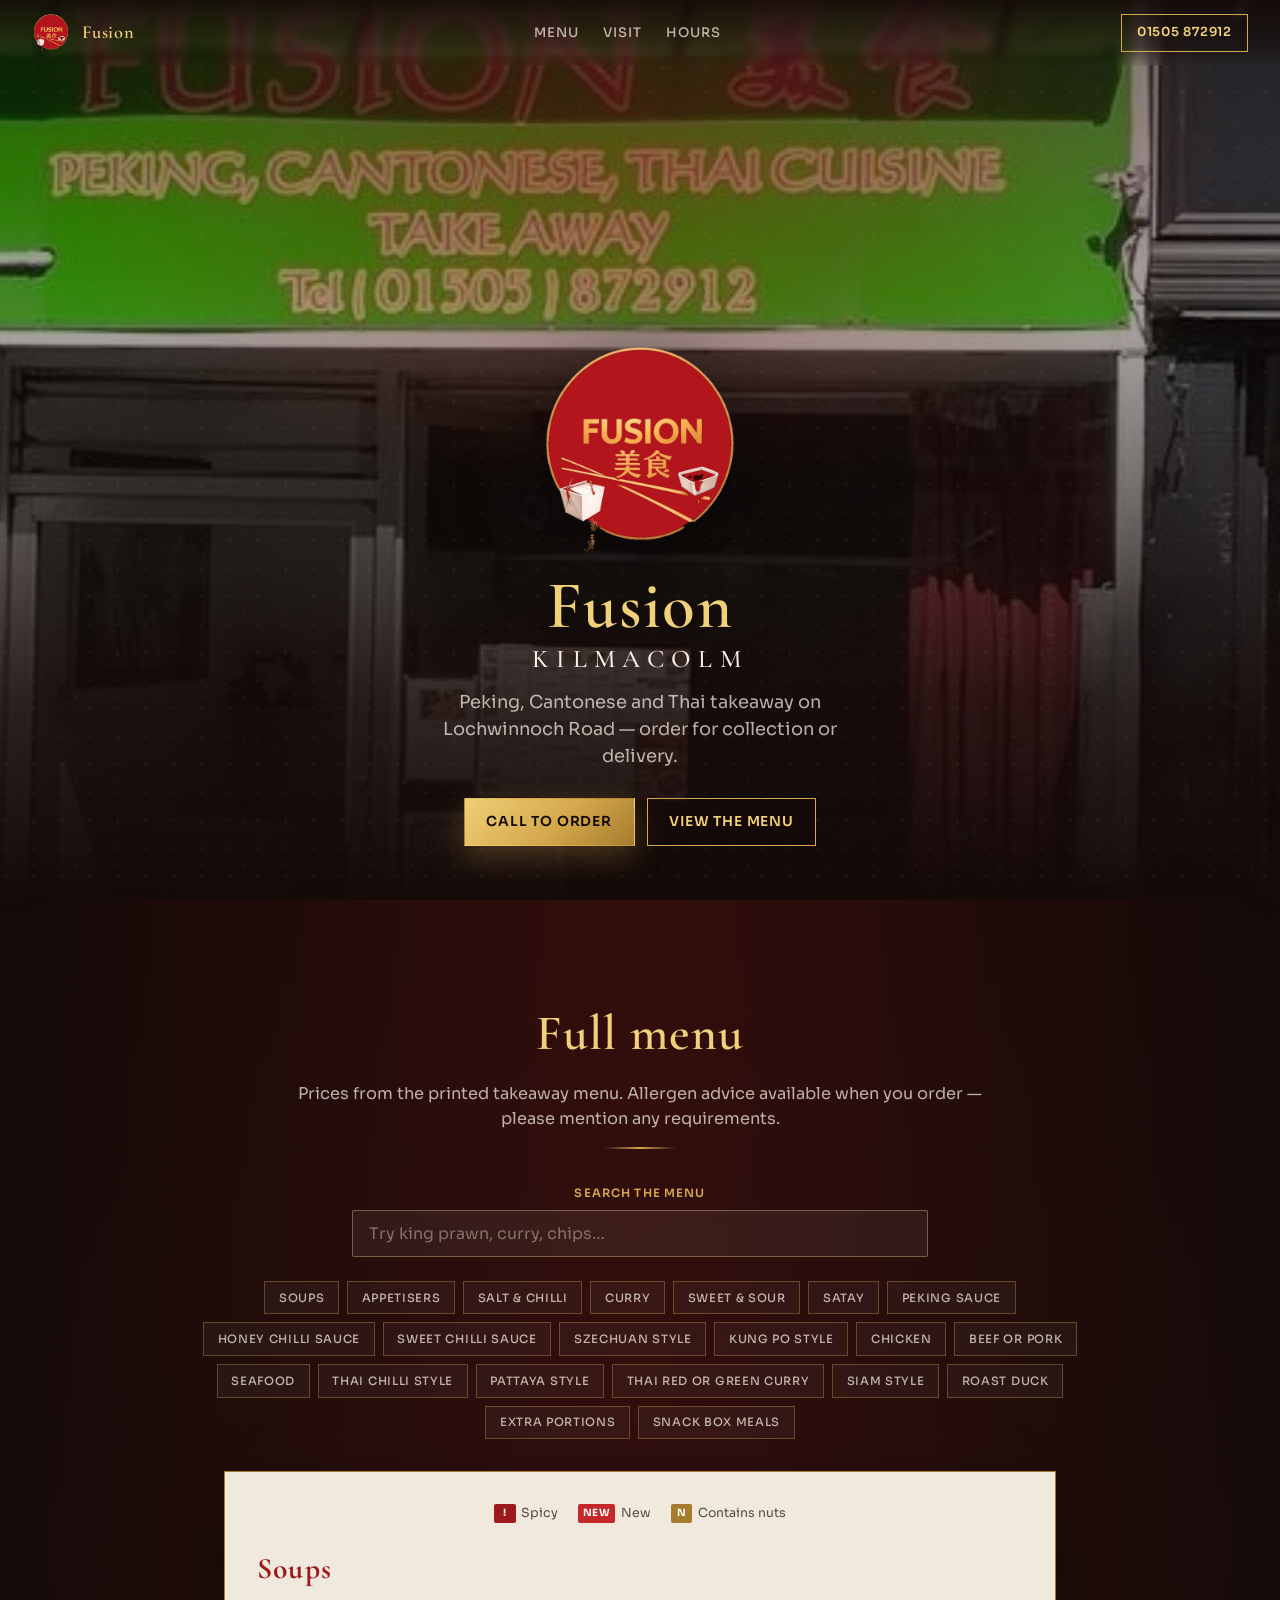
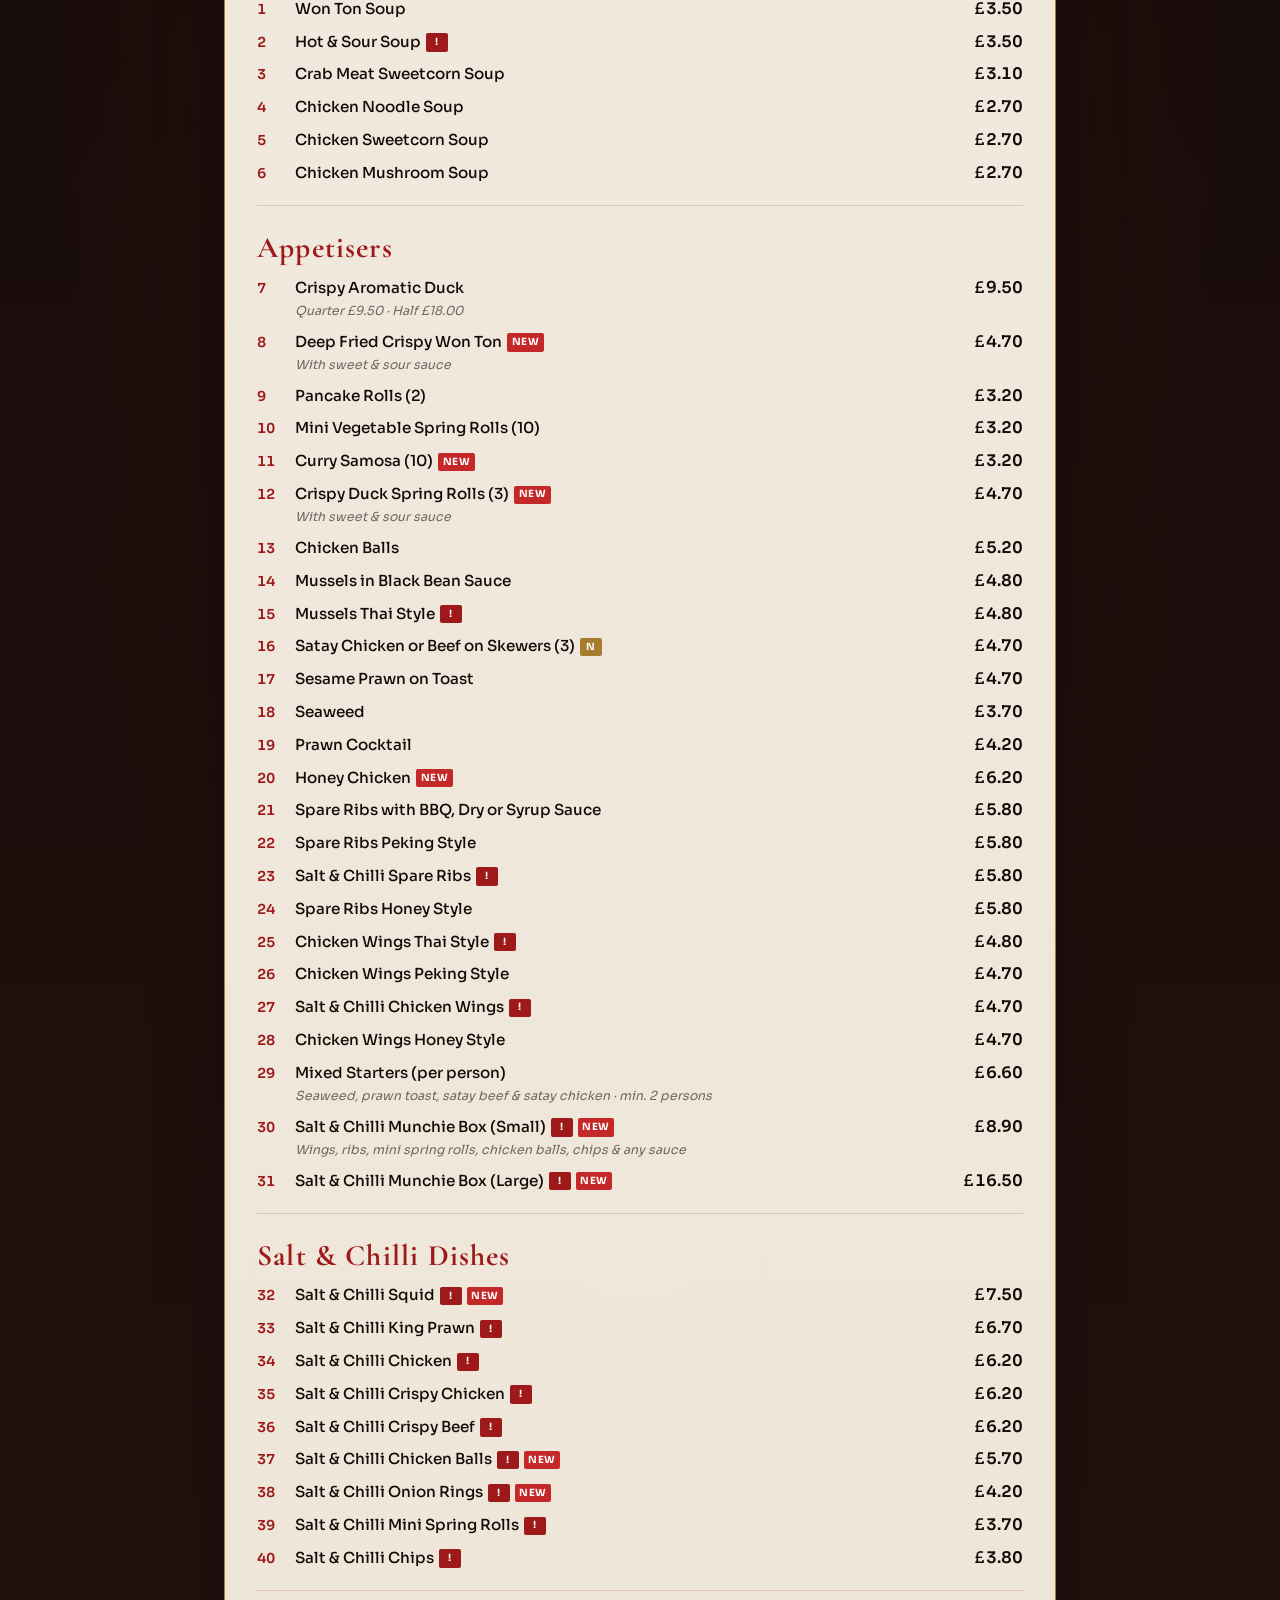
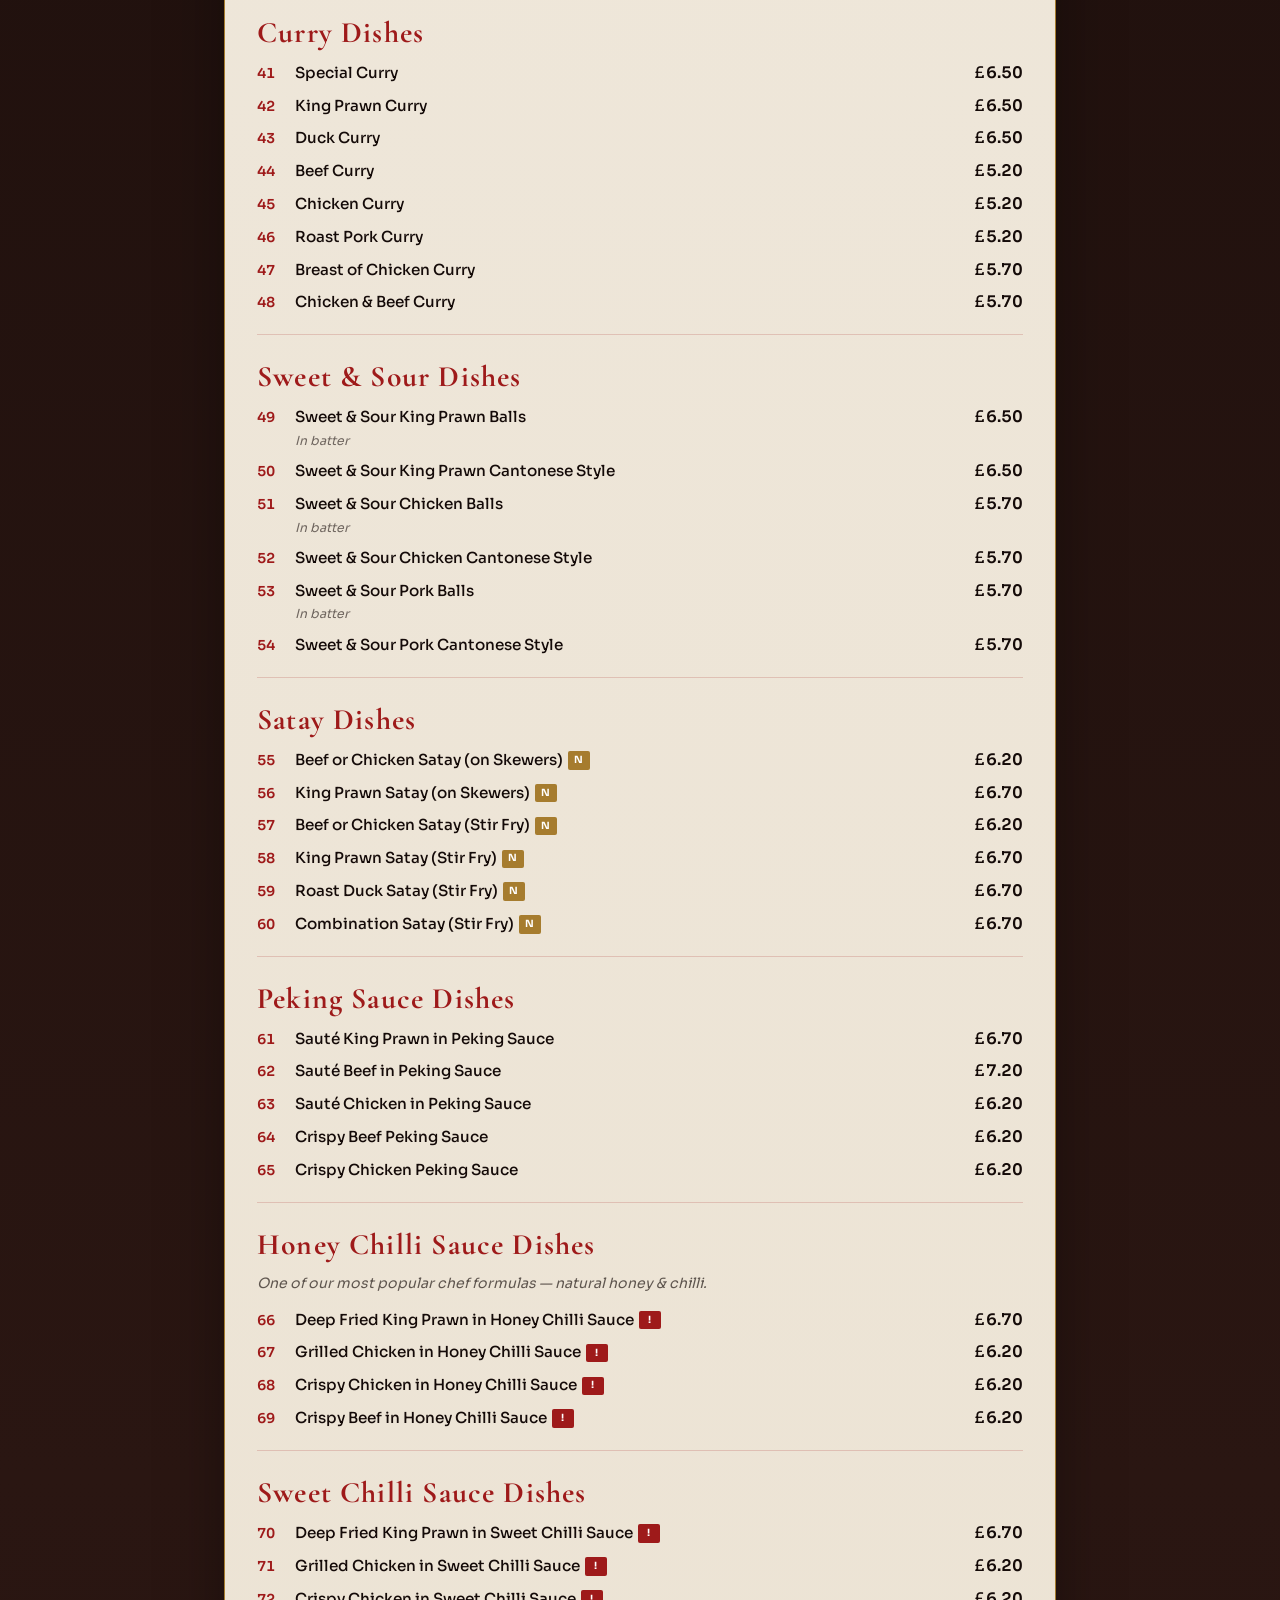
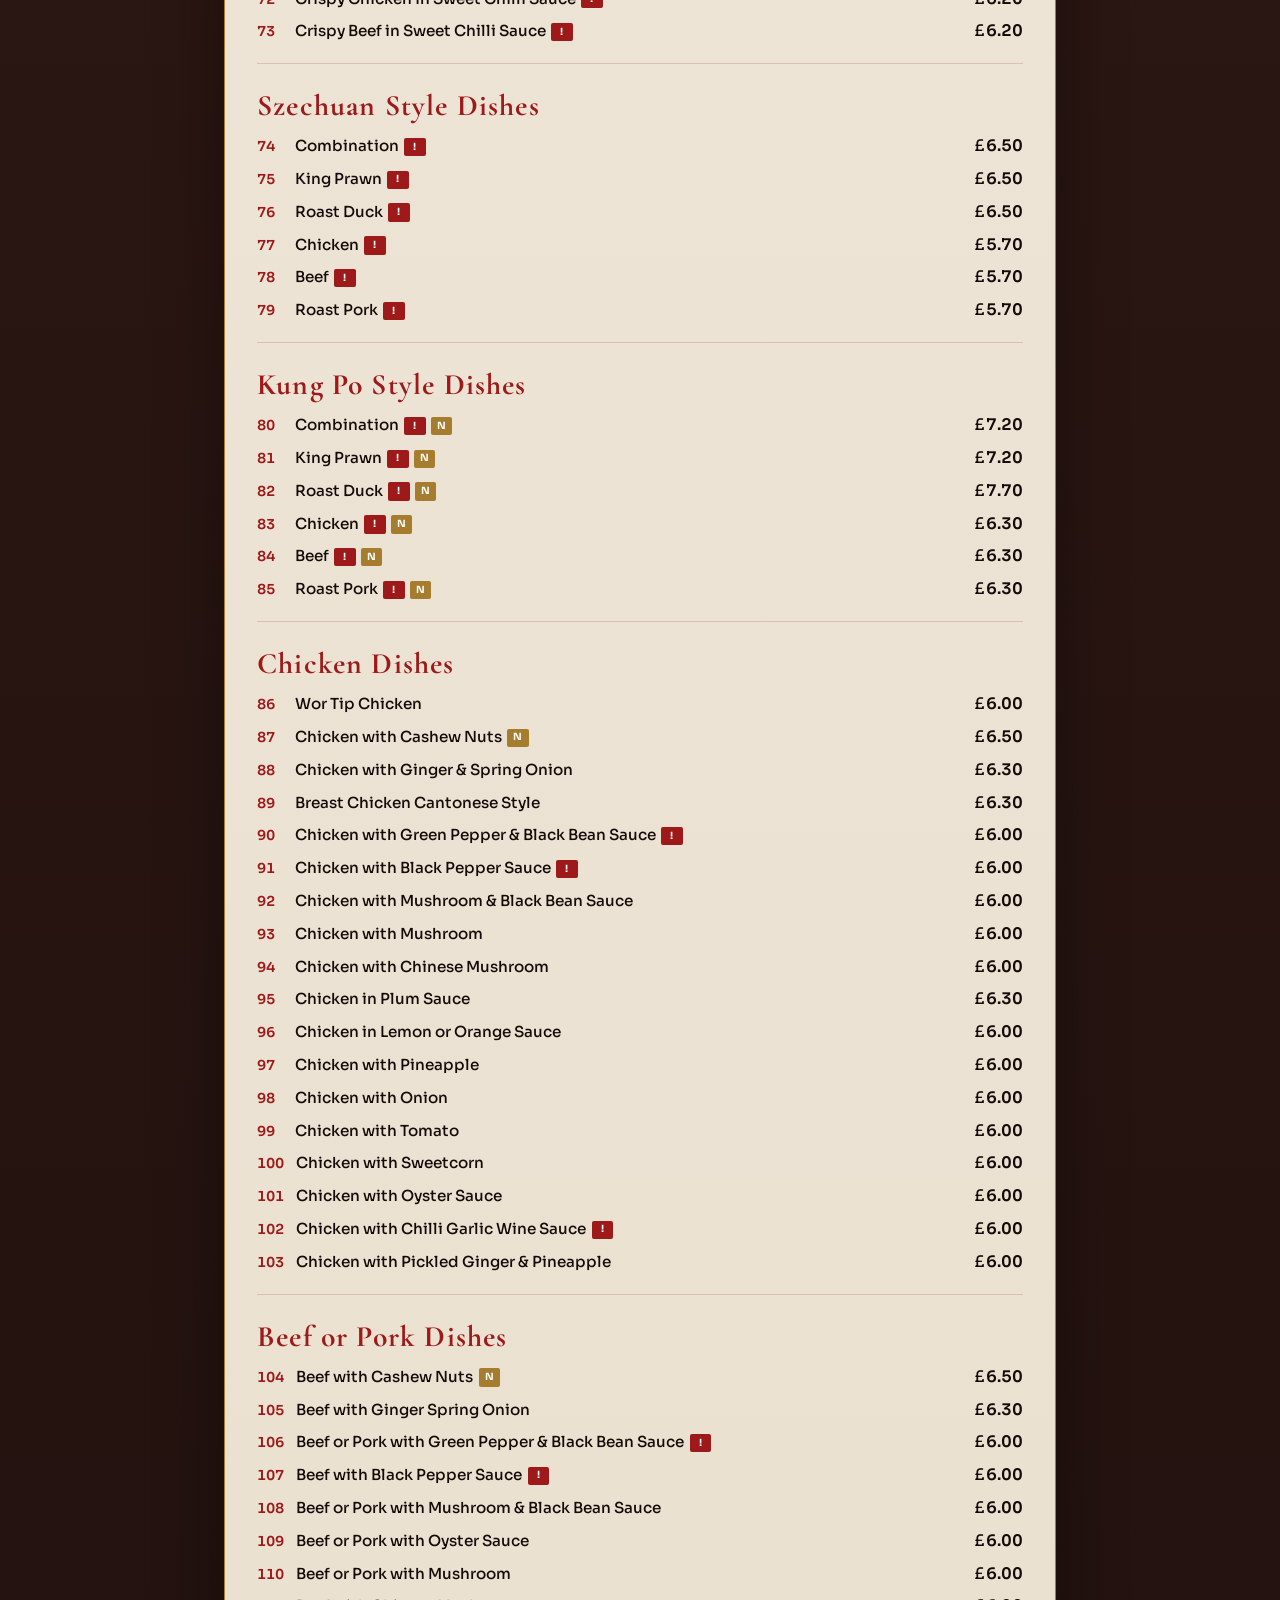
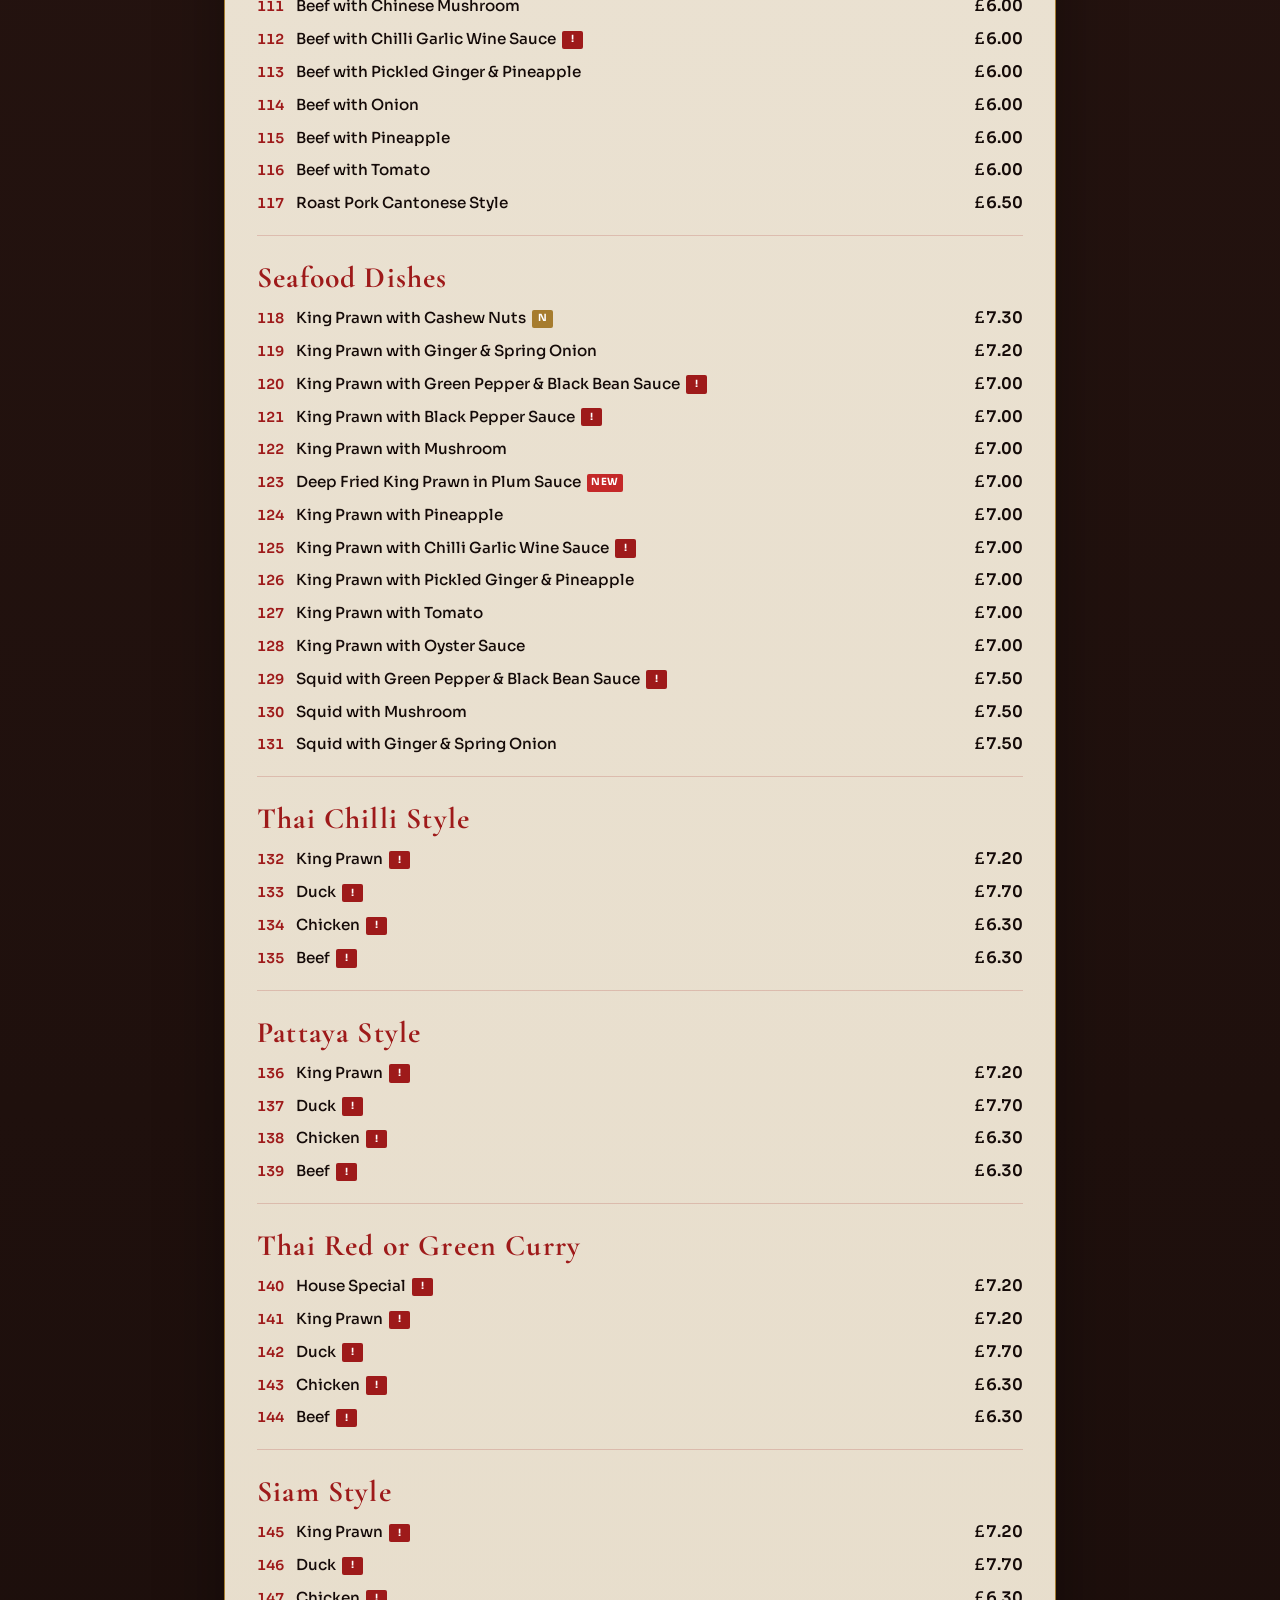
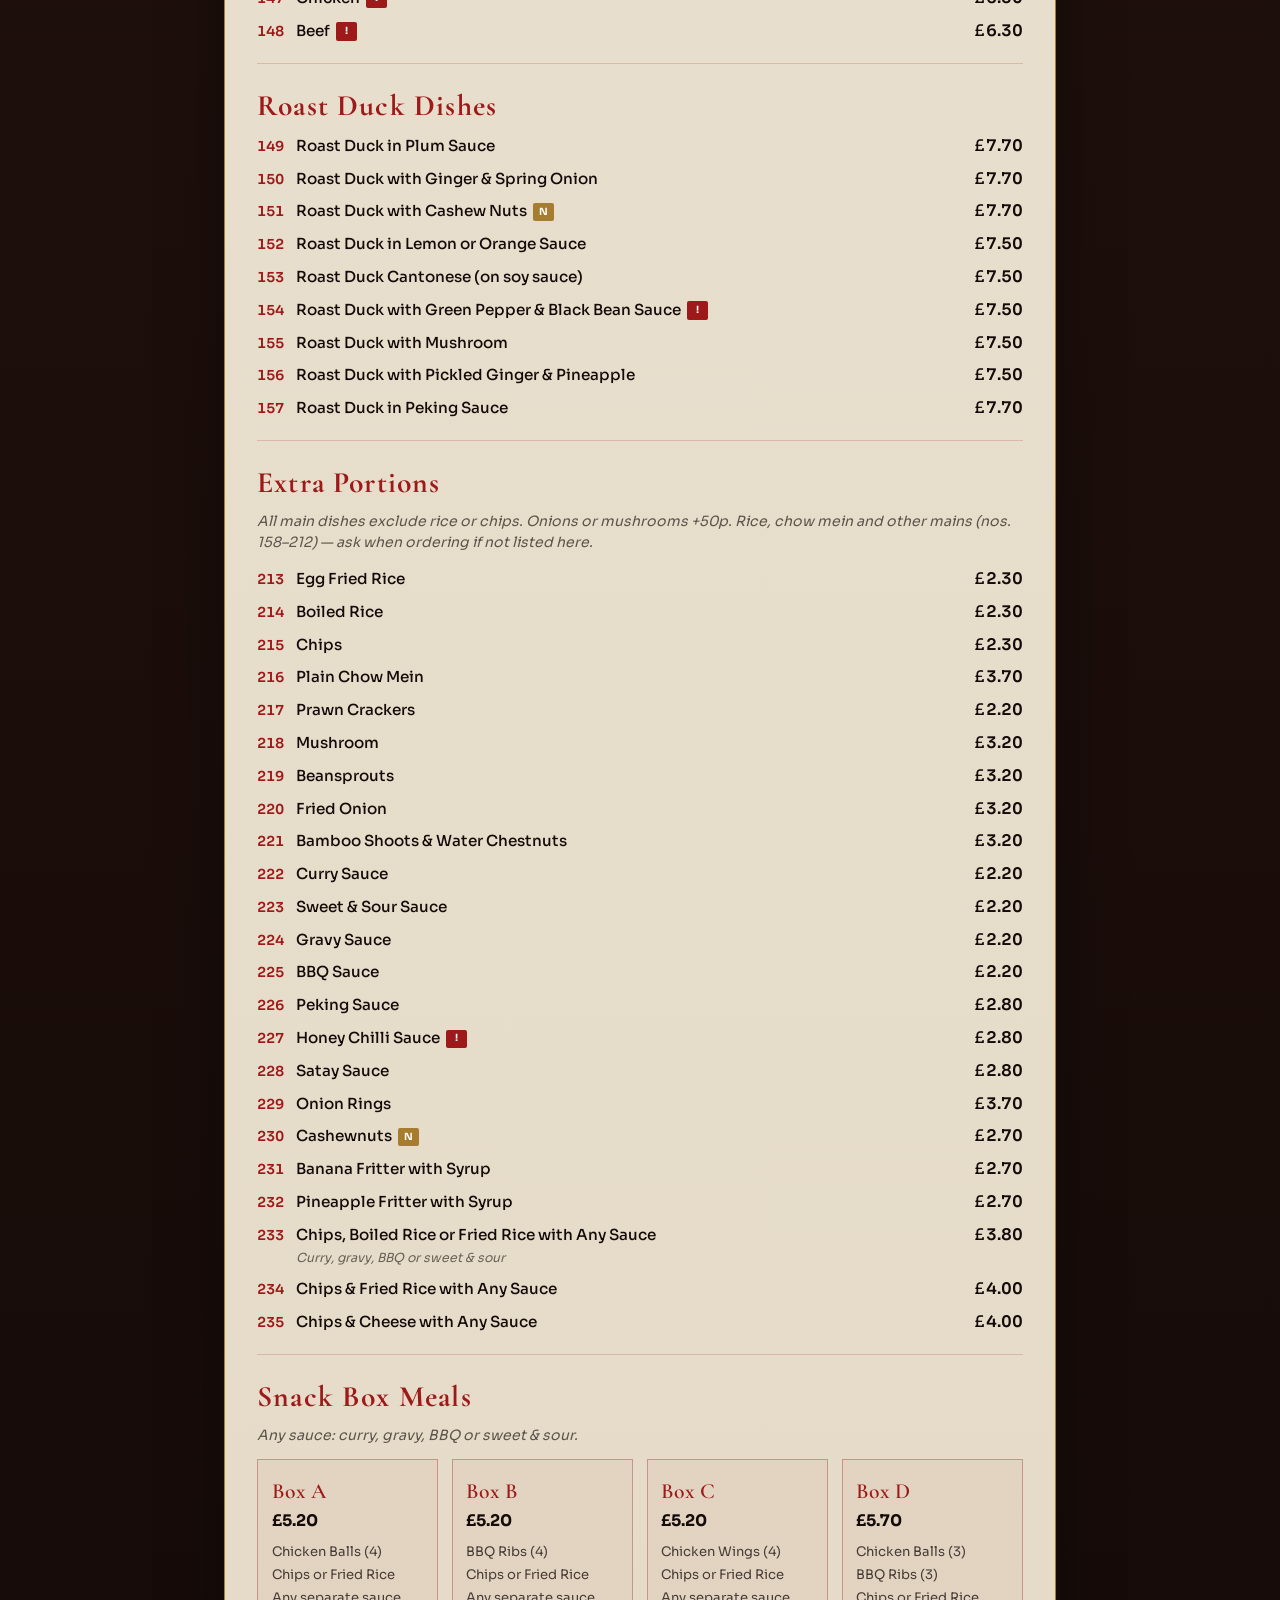
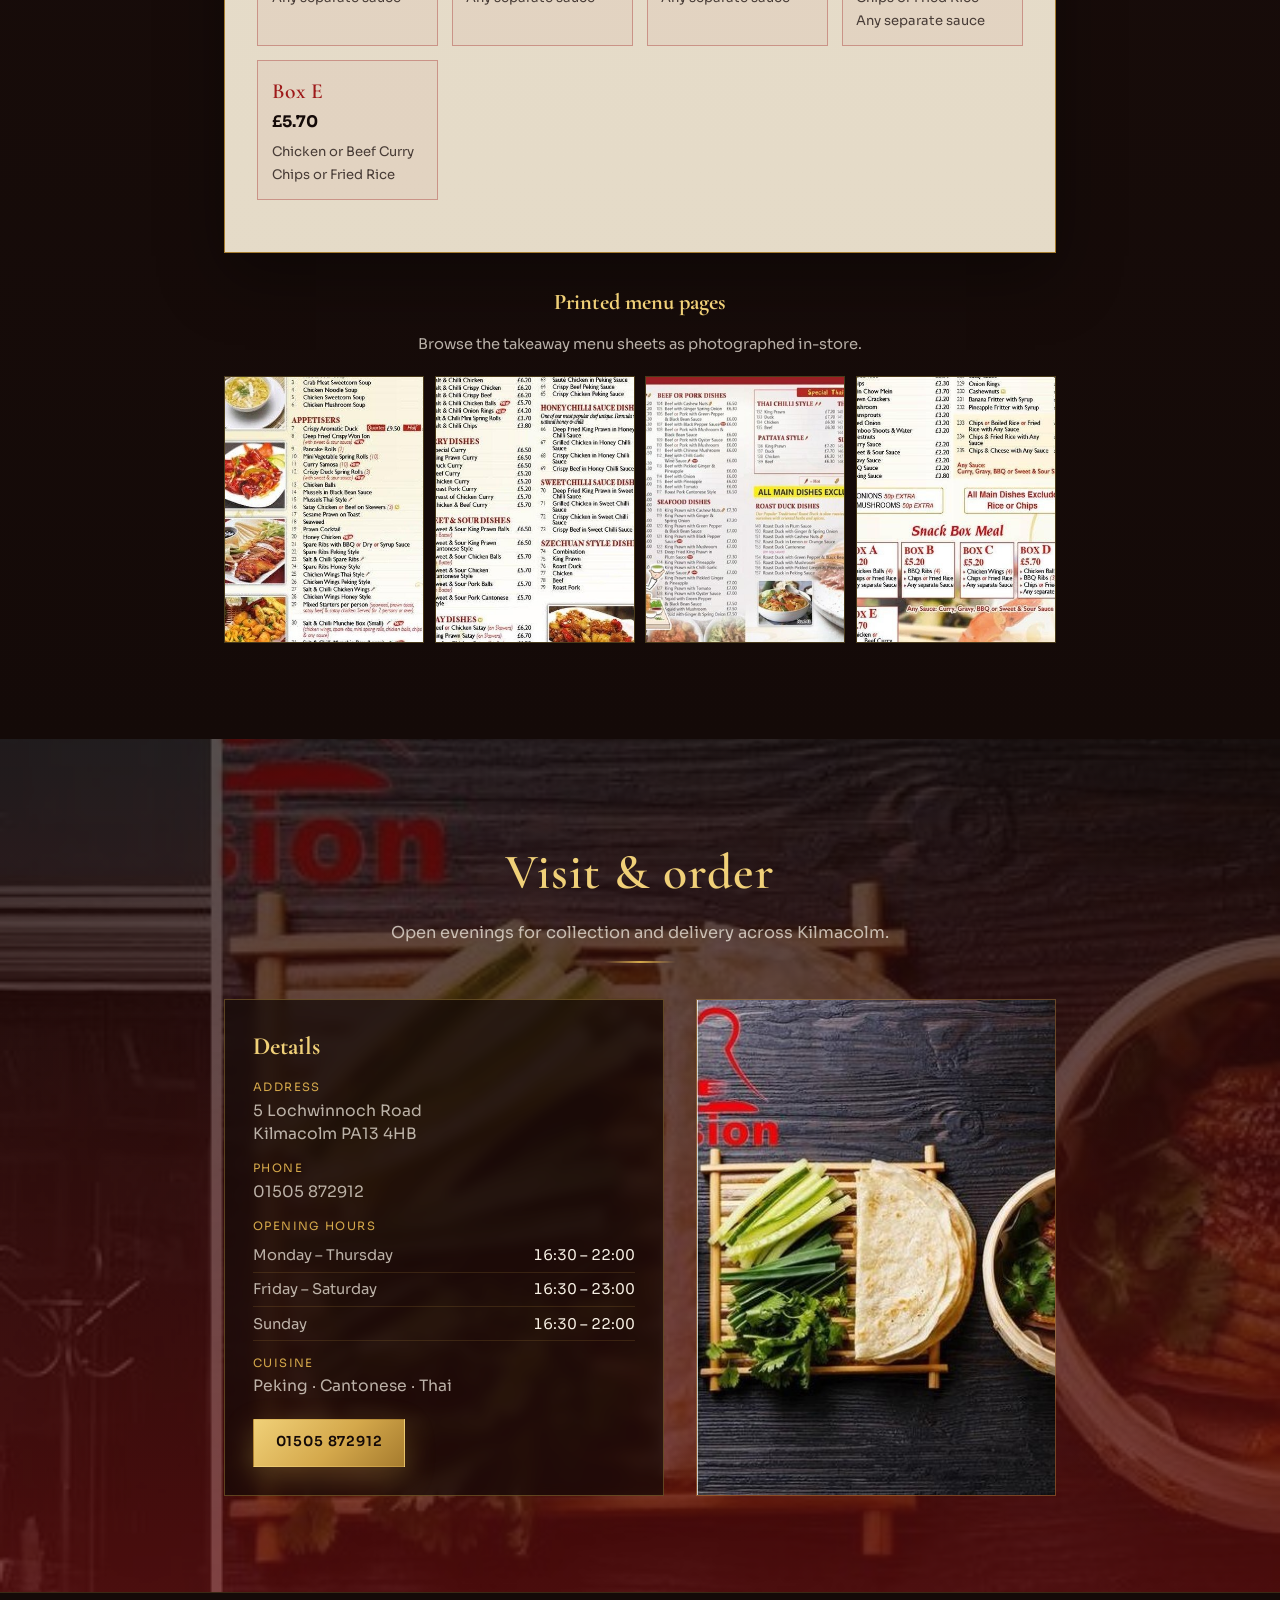
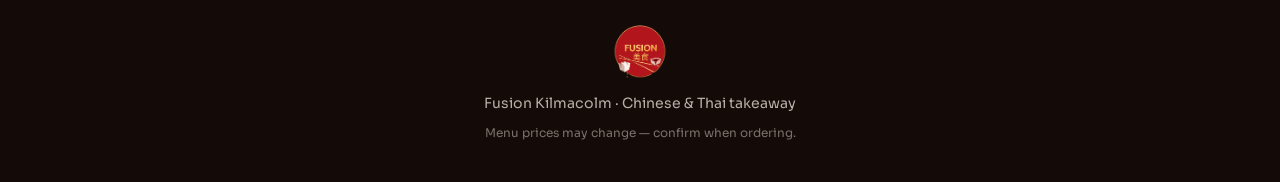
==== commit d364b5db: "Merge pull request #10 from sjwross/cursor/clean-main-site-a861 Put unmarked Fusion site on the main" ====
--- a/index.html
+++ b/index.html
@@ -5,30 +5,23 @@
   <meta name="viewport" content="width=device-width, initial-scale=1">
   <title>Fusion Kilmacolm — Chinese &amp; Thai Takeaway</title>
   <meta name="description" content="Fusion Kilmacolm: Peking, Cantonese and Thai takeaway at 5 Lochwinnoch Road. Call 01505 872912 to order.">
-  <link rel="icon" type="image/png" sizes="32x32" href="assets/favicon-32.png?v=logo1">
-  <link rel="icon" type="image/png" href="assets/favicon.png?v=logo1">
-  <link rel="apple-touch-icon" href="assets/apple-touch-icon.png?v=logo1">
+  <link rel="icon" type="image/png" sizes="32x32" href="assets/favicon-32.png?v=logo2">
+  <link rel="icon" type="image/png" href="assets/favicon.png?v=logo2">
+  <link rel="apple-touch-icon" href="assets/apple-touch-icon.png?v=logo2">
   <meta property="og:title" content="Fusion Kilmacolm">
   <meta property="og:description" content="Peking, Cantonese and Thai cuisine takeaway in Kilmacolm.">
-  <meta property="og:image" content="assets/fusion-logo.png?v=logo1">
+  <meta property="og:image" content="assets/fusion-logo.png?v=logo2">
   <link rel="preconnect" href="https://fonts.googleapis.com">
   <link rel="preconnect" href="https://fonts.gstatic.com" crossorigin>
   <link href="https://fonts.googleapis.com/css2?family=Cormorant+Garamond:wght@500;600;700&family=Sora:wght@400;500;600;700&display=swap" rel="stylesheet">
-  <link rel="stylesheet" href="styles.css?v=search6">
+  <link rel="stylesheet" href="styles.css?v=clean3">
 </head>
 <body>
-  <div class="yur-shack-watermark" aria-hidden="true"></div>
-  <div class="demo-banner" role="status">
-    <span>Demo site</span>
-    <span class="demo-banner__sep" aria-hidden="true">·</span>
-    <span>Built by <a href="https://yurshack.co.uk" rel="noopener">Yur Shack</a></span>
-  </div>
-
   <a class="skip" href="#menu">Skip to menu</a>
 
   <header class="topbar">
     <a class="topbar-brand" href="#top">
-      <img src="assets/fusion-logo.png?v=logo1" width="38" height="38" alt="">
+      <img src="assets/fusion-logo.png?v=logo2" width="38" height="38" alt="">
       <span>Fusion</span>
     </a>
     <nav aria-label="Primary">
@@ -47,7 +40,7 @@
       <div class="hero-wash" aria-hidden="true"></div>
       <div class="hero-pattern" aria-hidden="true"></div>
       <div class="hero-inner">
-        <img class="hero-logo" src="assets/fusion-logo.png?v=logo1" width="208" height="208" alt="Fusion">
+        <img class="hero-logo" src="assets/fusion-logo.png?v=logo2" width="208" height="208" alt="Fusion">
         <h1>
           Fusion
           <em>Kilmacolm</em>
@@ -165,13 +158,12 @@
   </main>
 
   <footer class="site-footer">
-    <img src="assets/fusion-logo.png?v=logo1" width="56" height="56" alt="">
+    <img src="assets/fusion-logo.png?v=logo2" width="56" height="56" alt="">
     <p>Fusion Kilmacolm · Chinese &amp; Thai takeaway</p>
     <p class="fine">Menu prices may change — confirm when ordering.</p>
-    <p class="fine yur-shack-credit">Demo site by <a href="https://yurshack.co.uk" rel="noopener">Yur Shack</a></p>
   </footer>
 
   <script src="menu-data.js"></script>
-  <script src="menu.js?v=search6"></script>
+  <script src="menu.js?v=search7"></script>
 </body>
 </html>
--- a/styles.css
+++ b/styles.css
@@ -178,9 +178,17 @@
     linear-gradient(180deg, rgba(20, 10, 8, 0.55) 0%, rgba(20, 10, 8, 0.35) 35%, rgba(20, 10, 8, 0.88) 78%, var(--ink) 100%);
 }
 
-/* Decorative 1px dots — disabled on watermarked live build (reads as “dots watermark”). */
 .hero-pattern {
-  display: none;
+  position: absolute;
+  inset: 0;
+  z-index: -1;
+  opacity: 0.18;
+  background-image:
+    radial-gradient(circle at 20% 30%, rgba(240, 208, 120, 0.35) 0 1px, transparent 1.5px),
+    radial-gradient(circle at 80% 60%, rgba(240, 208, 120, 0.25) 0 1px, transparent 1.5px);
+  background-size: 28px 28px, 42px 42px;
+  animation: drift 36s linear infinite;
+  pointer-events: none;
 }
 
 .hero-inner {
@@ -315,6 +323,8 @@
     linear-gradient(180deg, var(--ink), var(--ink-soft) 40%, var(--ink));
 }
 
+
+/* Menu search */
 .menu-search {
   width: min(36rem, 100%);
   margin: 0 auto 1.5rem;
@@ -809,77 +819,6 @@
   color: rgba(247, 240, 228, 0.45);
 }
 
-.site-footer .yur-shack-credit {
-  margin-top: 0.85rem;
-}
-
-.site-footer .yur-shack-credit a {
-  color: var(--gold);
-  text-decoration: underline;
-  text-underline-offset: 0.15em;
-}
-
-.site-footer .yur-shack-credit a:hover {
-  color: var(--gold-bright);
-}
-
-/* Demo site banner (Yur Shack live build) */
-.demo-banner {
-  position: sticky;
-  top: 0;
-  z-index: 90;
-  display: flex;
-  flex-wrap: wrap;
-  align-items: center;
-  justify-content: center;
-  gap: 0.35rem 0.55rem;
-  padding: 0.45rem 1rem;
-  background: linear-gradient(90deg, rgba(158, 26, 26, 0.95), rgba(90, 18, 14, 0.96));
-  color: var(--paper);
-  font-family: var(--font-body);
-  font-size: 0.72rem;
-  font-weight: 600;
-  letter-spacing: 0.12em;
-  text-transform: uppercase;
-  border-bottom: 1px solid rgba(245, 223, 160, 0.35);
-}
-
-.demo-banner a {
-  color: var(--gold-bright);
-  text-decoration: underline;
-  text-underline-offset: 0.18em;
-}
-
-.demo-banner__sep {
-  opacity: 0.55;
-}
-
-body:has(.demo-banner) .topbar {
-  top: 2.05rem;
-}
-
-body:has(.demo-banner) .hero {
-  padding-top: clamp(7rem, 14vh, 9.5rem);
-}
-
-/* ——— Yur Shack watermark (PNG tile — reliable text, no CSS/SVG font issues) ——— */
-.yur-shack-watermark {
-  position: fixed;
-  z-index: 80;
-  pointer-events: none;
-  overflow: hidden;
-  opacity: 0.7;
-  background-image: url("assets/yur-shack-wm.png");
-  background-repeat: repeat;
-  background-size: 460px 230px;
-  transform: rotate(-28deg) scale(1.45);
-  transform-origin: center center;
-  width: 180%;
-  height: 180%;
-  left: -40%;
-  top: -40%;
-}
-
 /* Motion */
 @keyframes rise {
   from {
